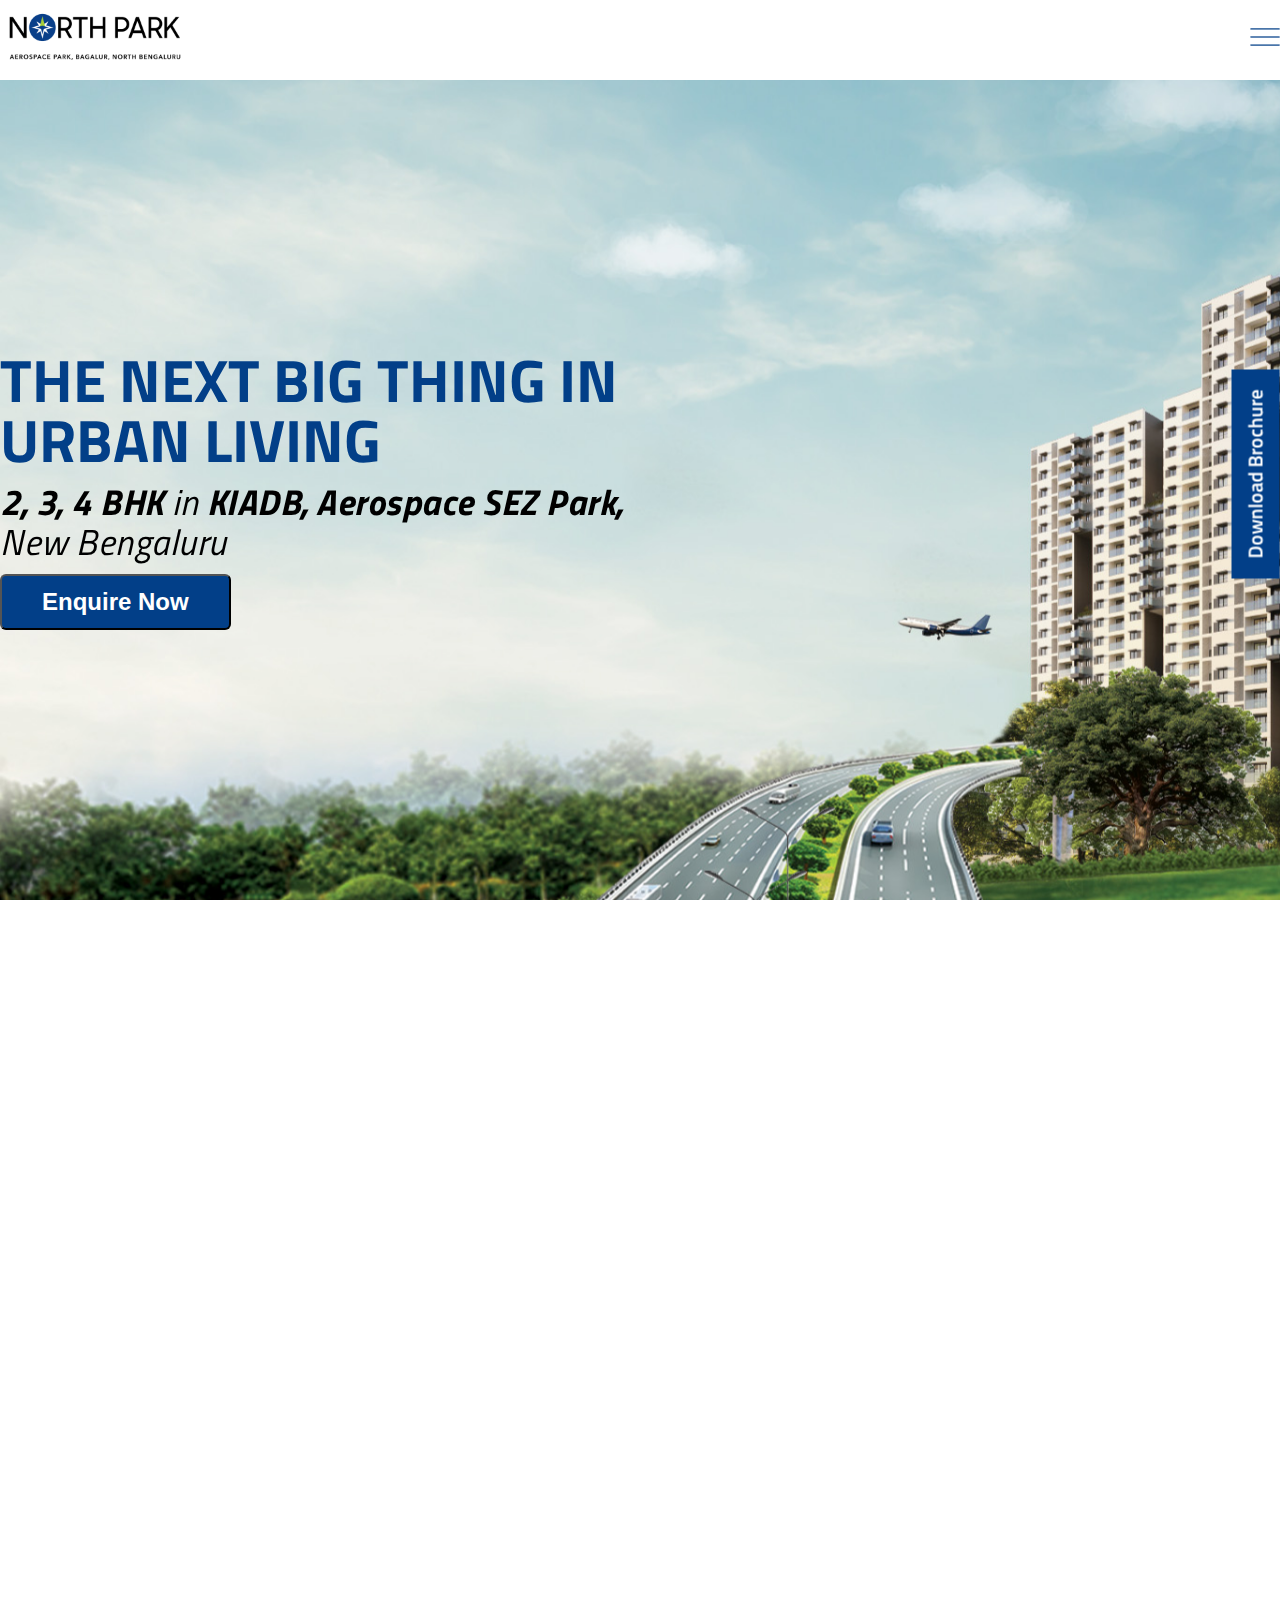
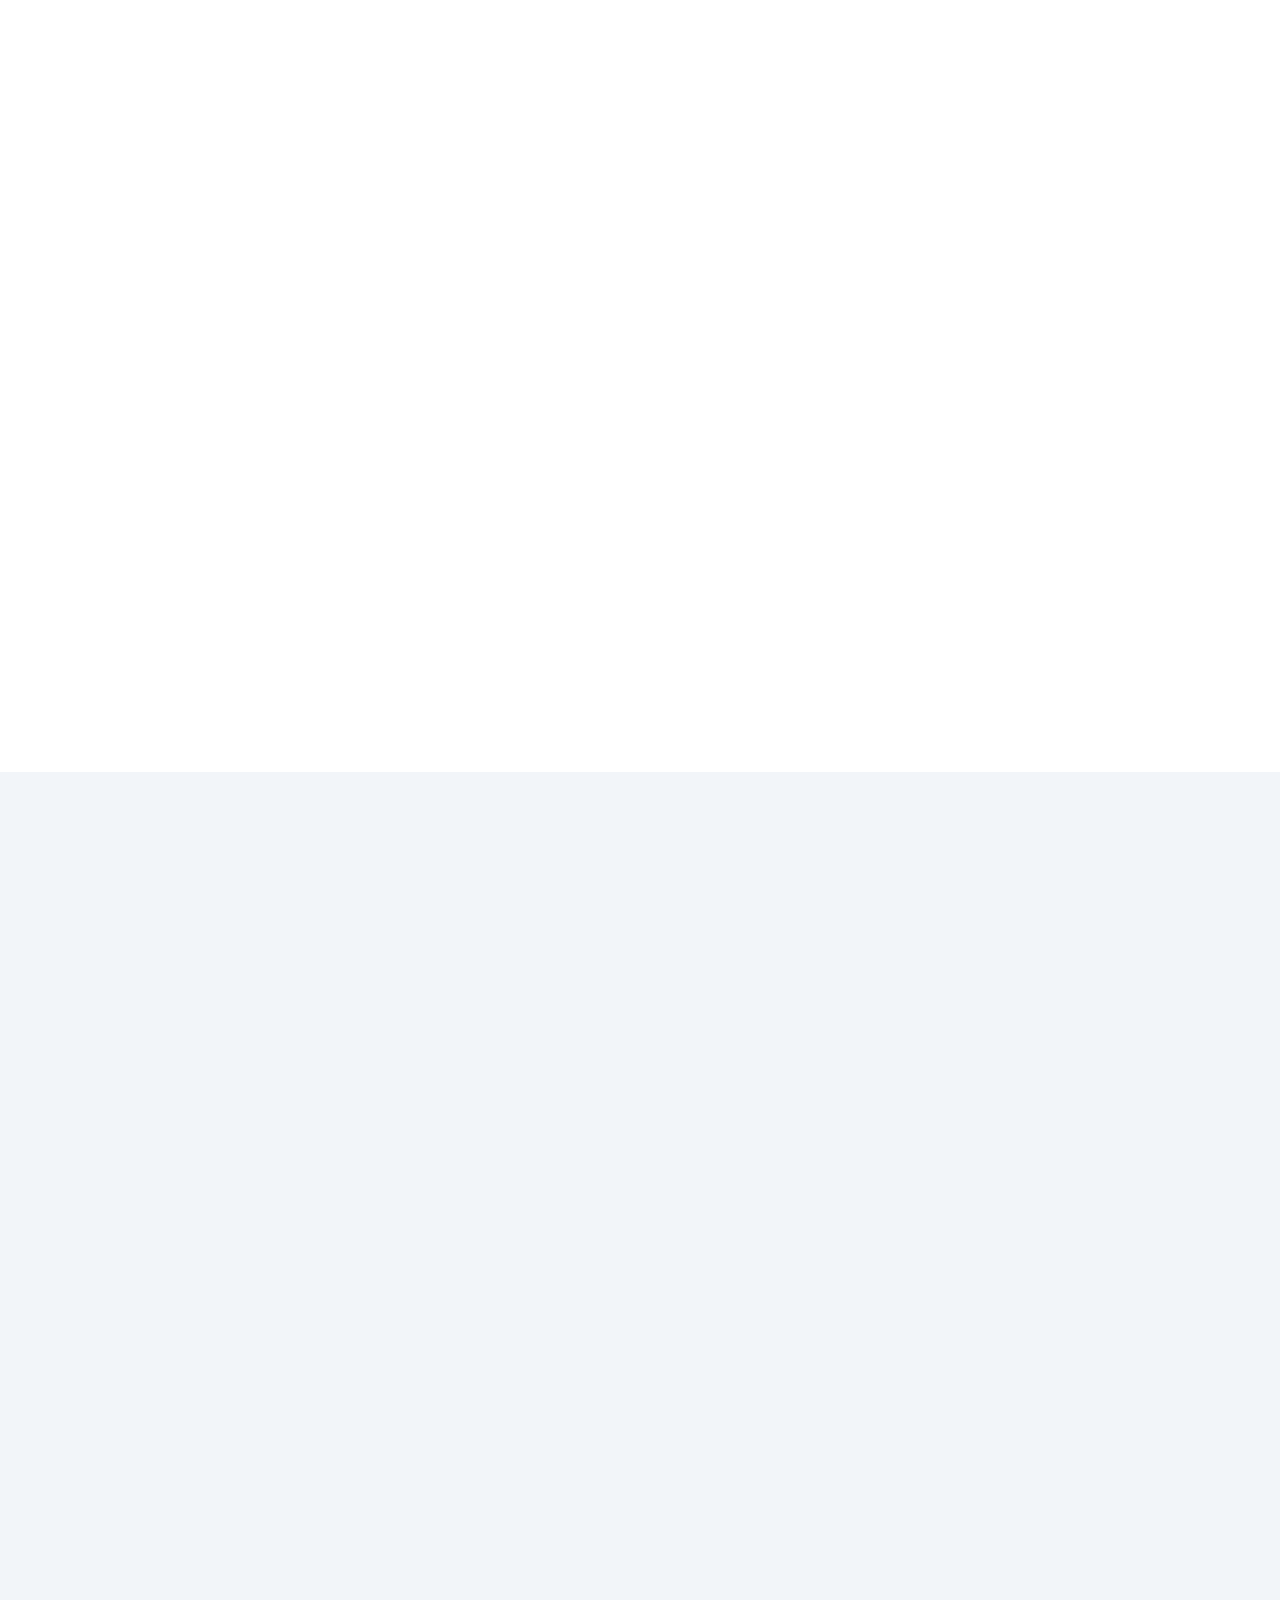
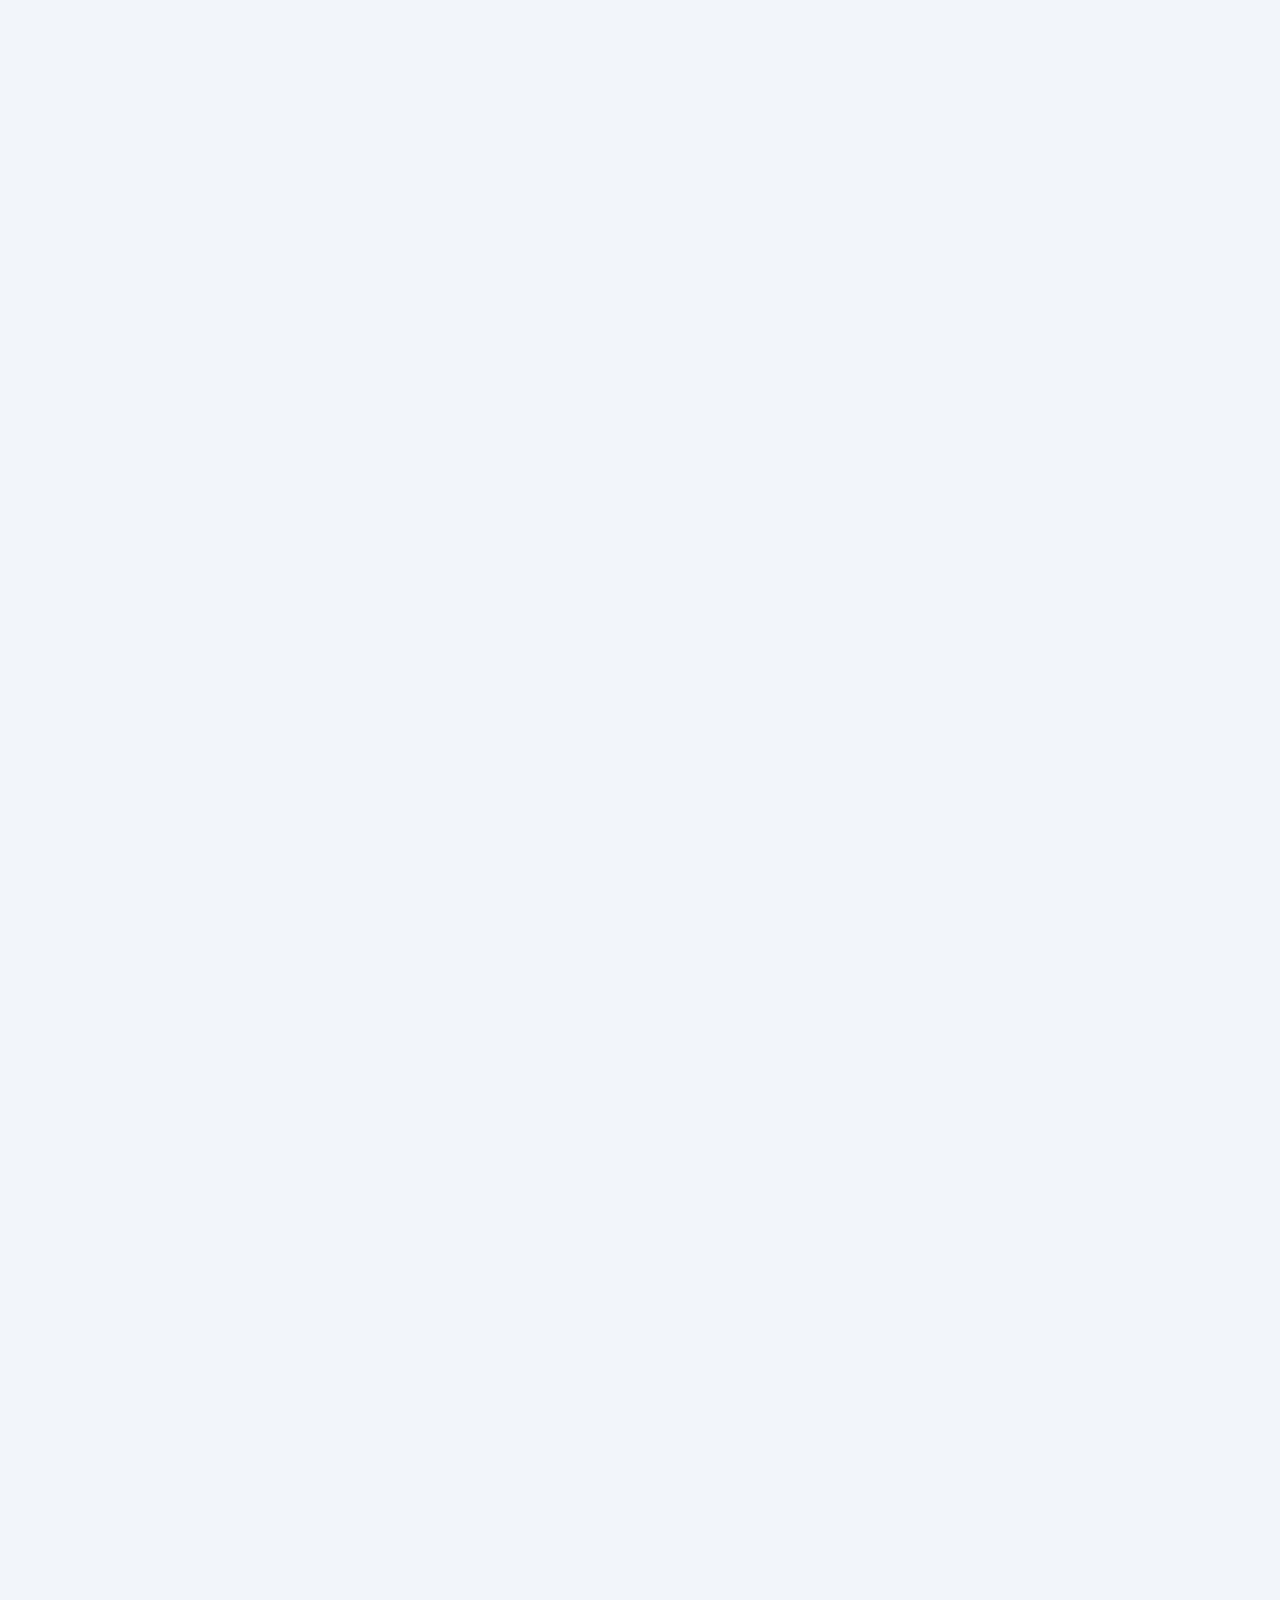
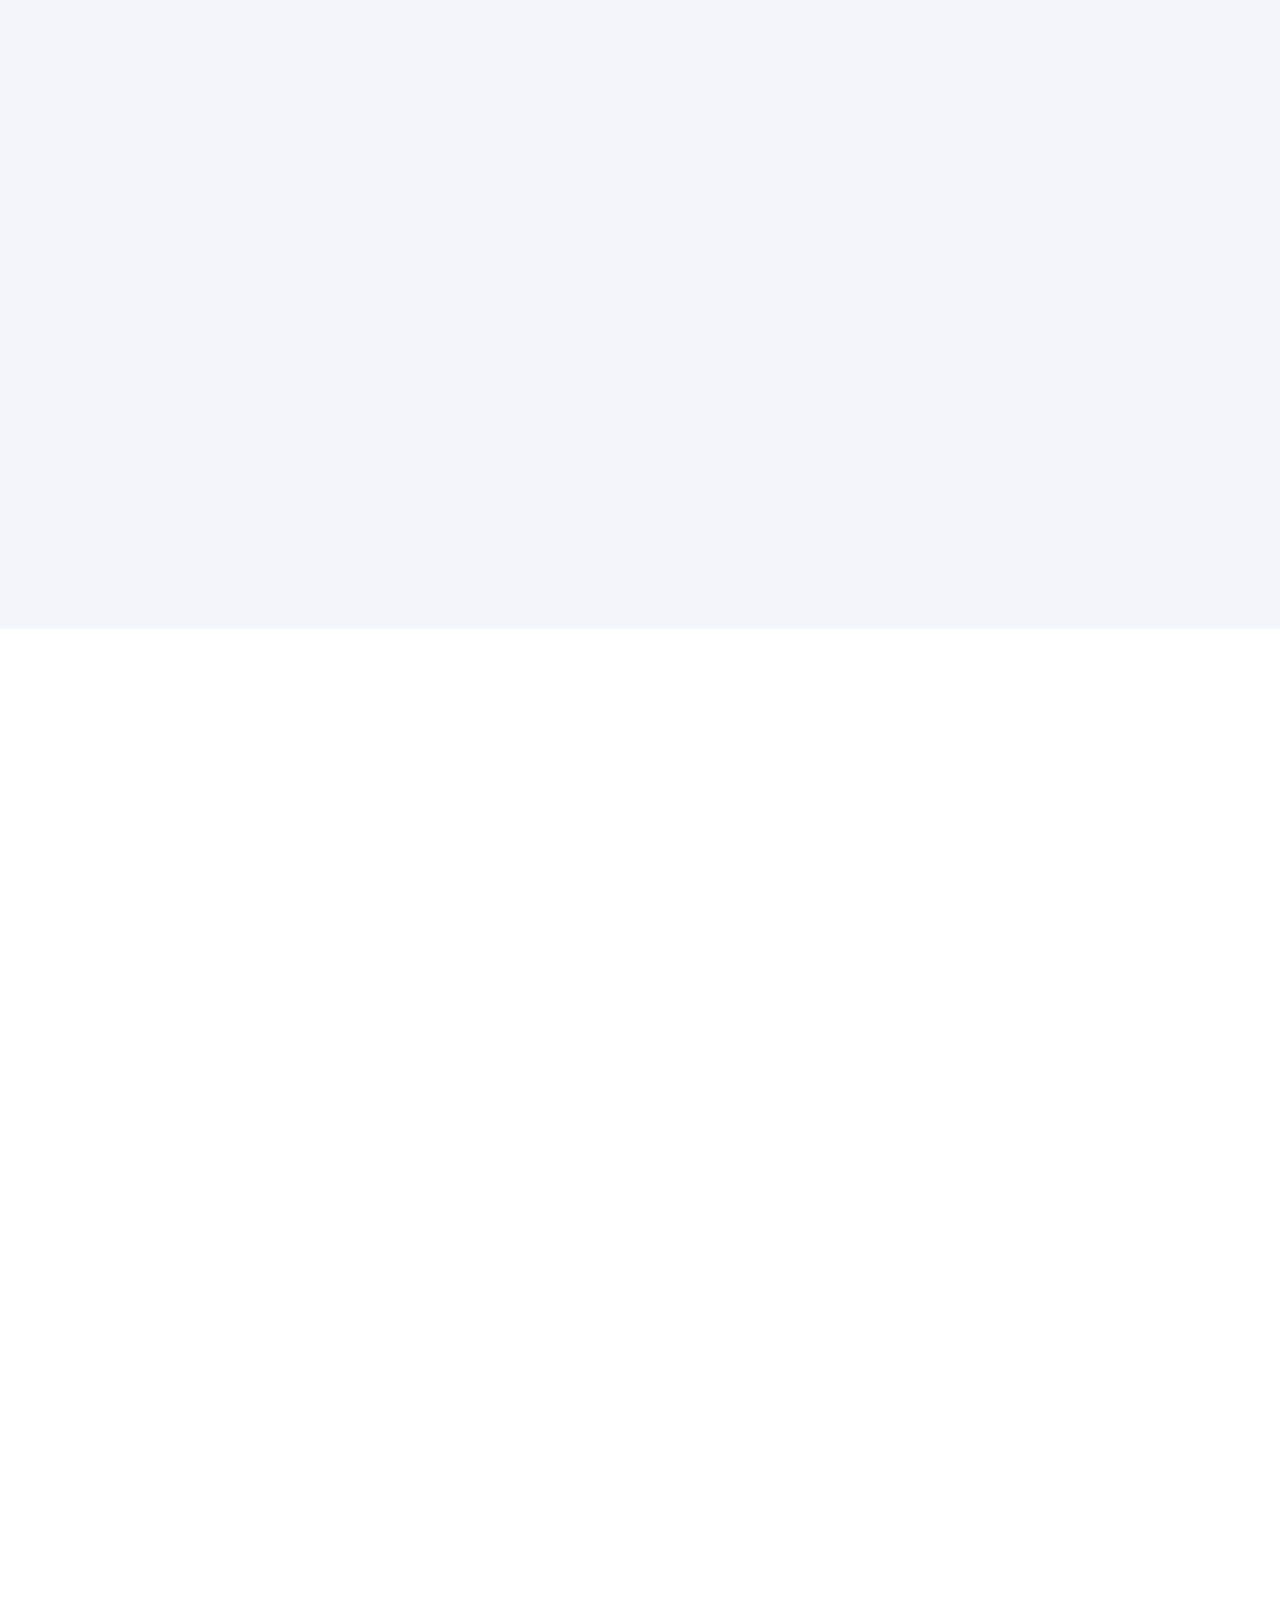
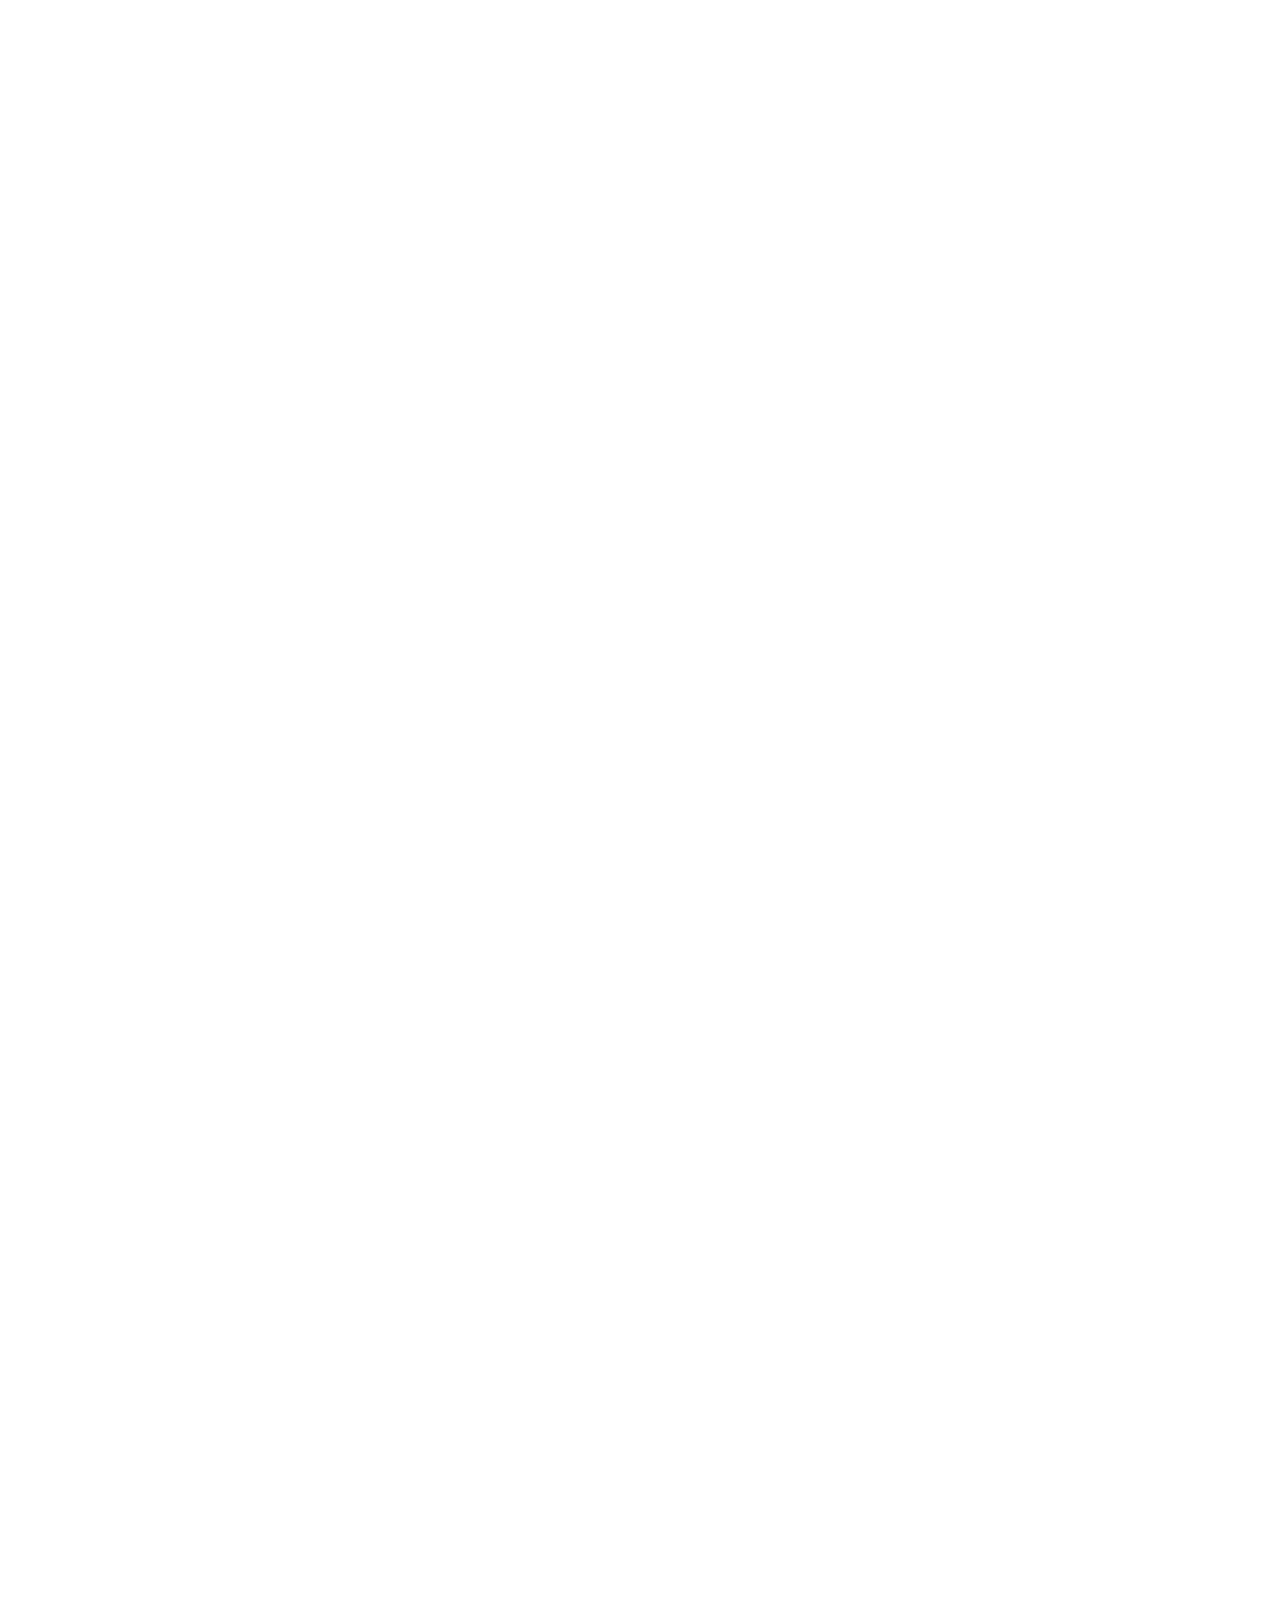
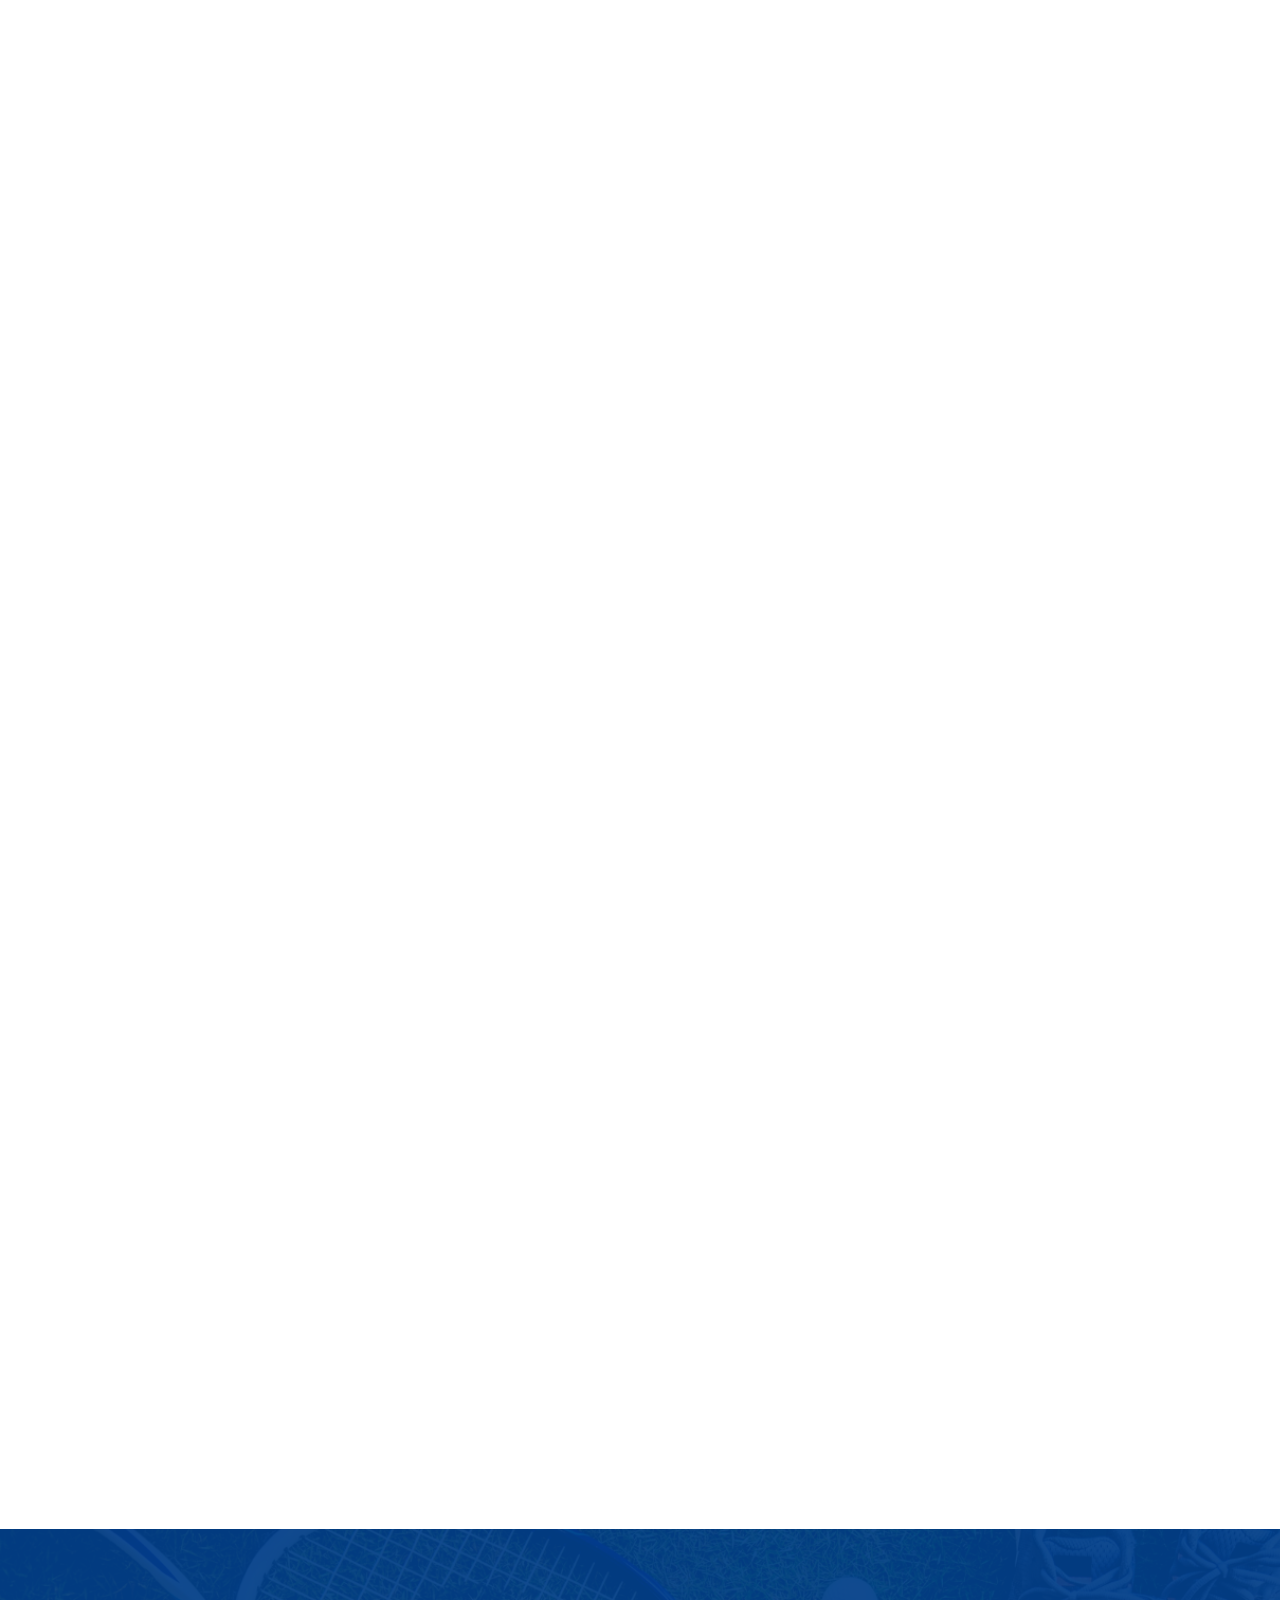
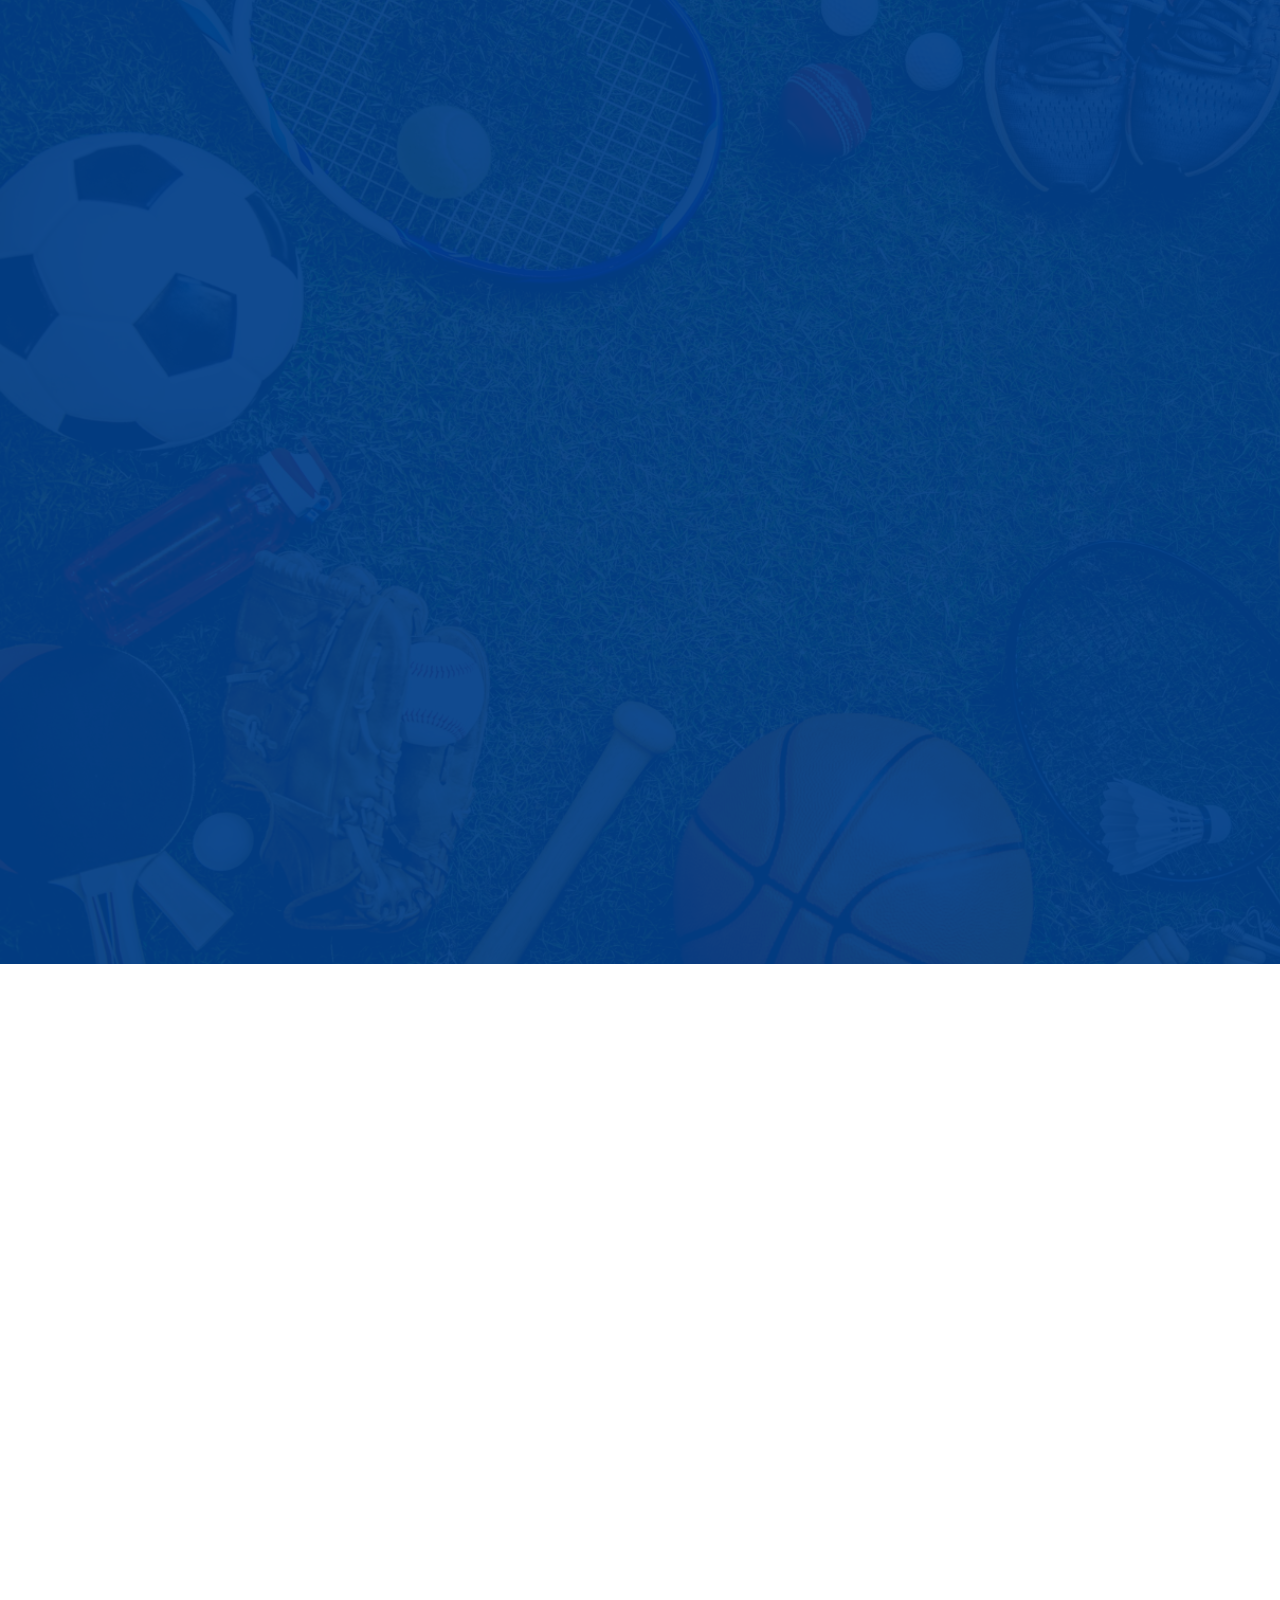
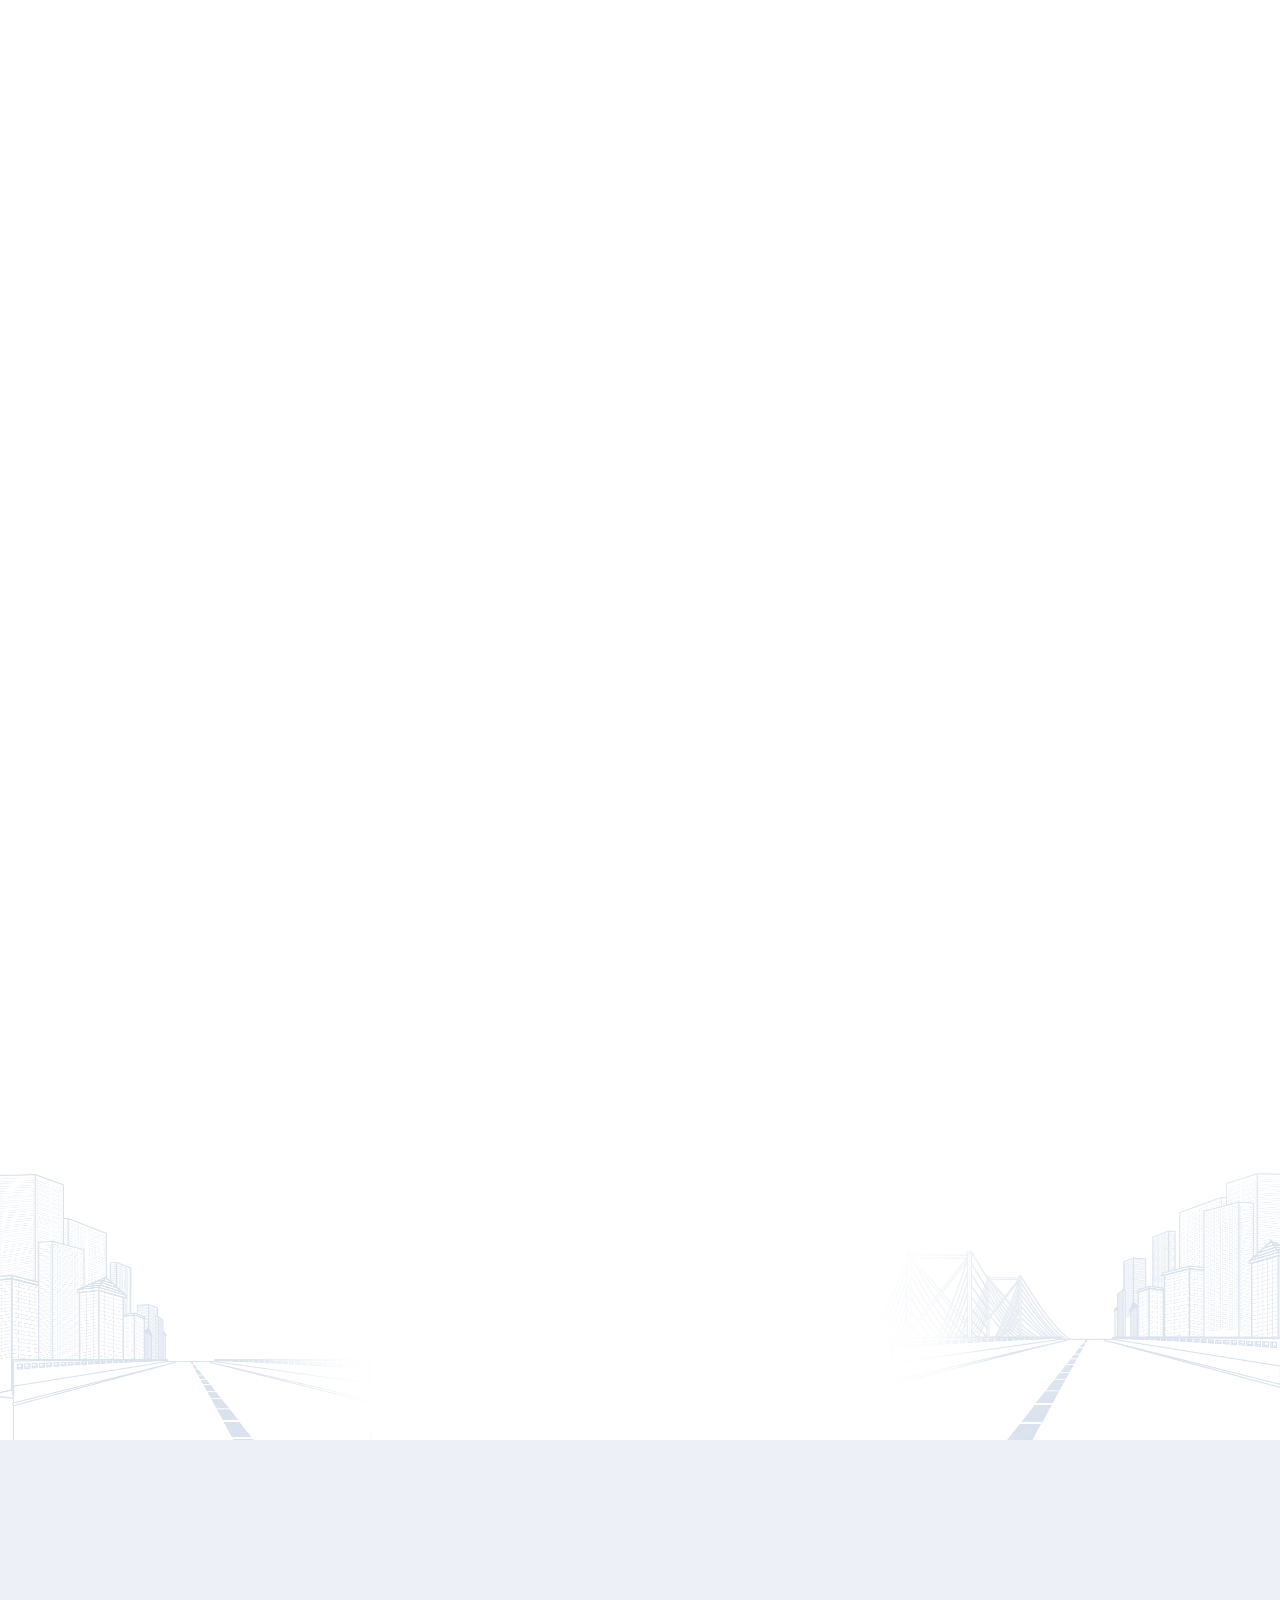
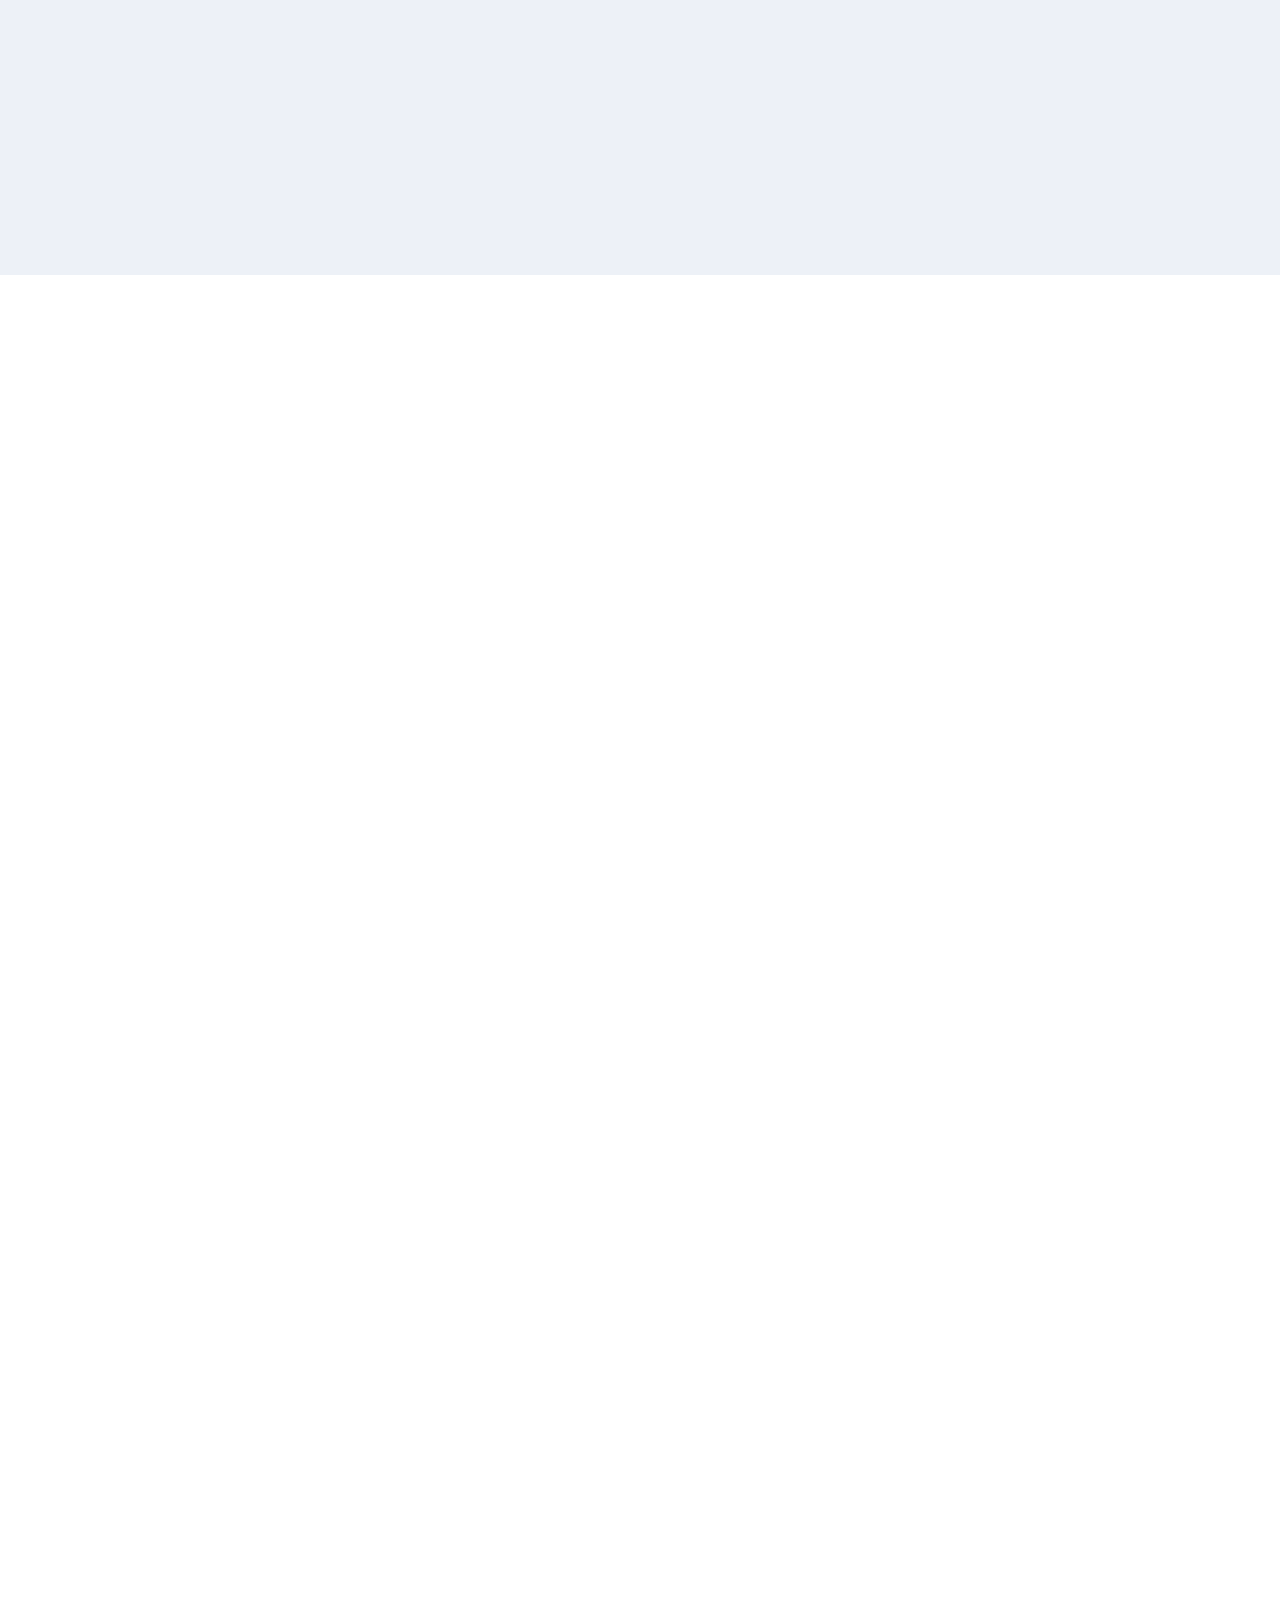
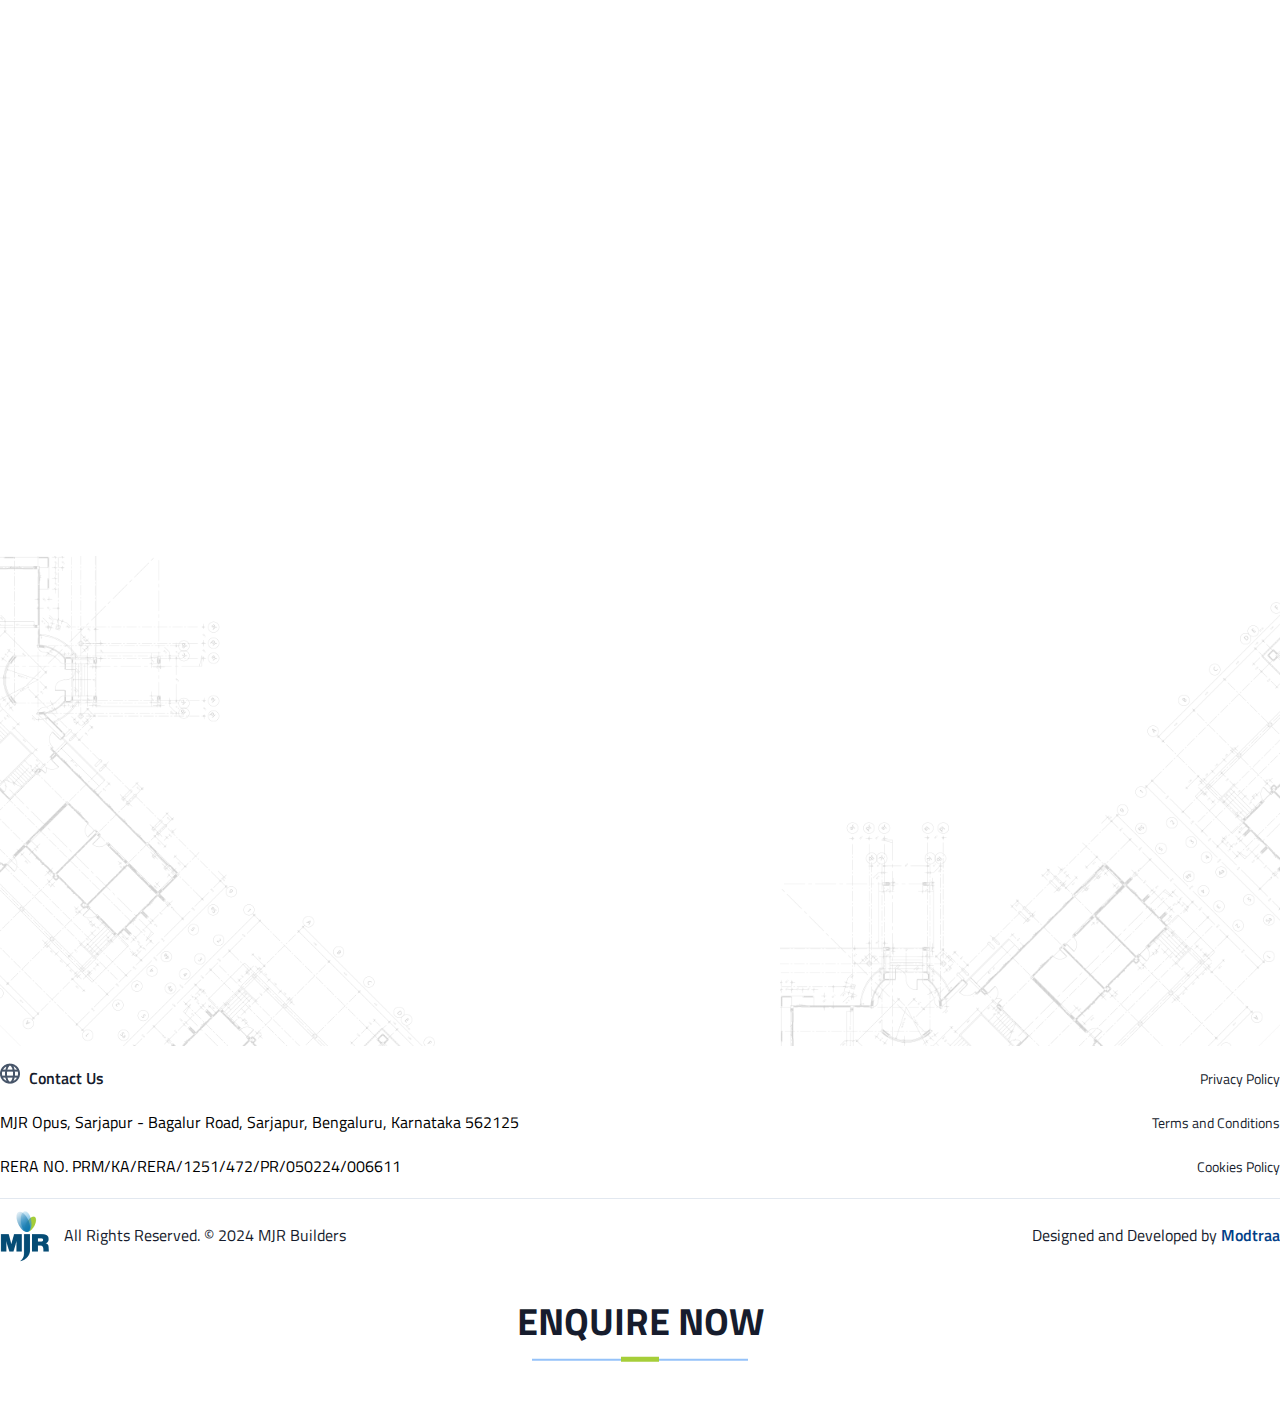
==== index.html @ c875b3d2 "up" ====
<!doctype html>
<html lang="en">

<head>
    <!-- Required meta tags -->
    <meta charset="utf-8">
    <meta http-equiv="X-UA-Compatible" content="IE=edge">
    <meta name="viewport" content="width=device-width, initial-scale=1">
    <meta name="facebook-domain-verification" content="wagzs0kjjd5qx28v8wxfx7u2453rs5" />
    <meta name="description" content="Launching MJR North Park in Aerospace Park, Bagalur, North Bengaluru">
    <meta name="author" content="MJR Northpark">
    <title>MJR-North Park</title>
    <link rel="icon" href="images/favicon.png" type="image/png" sizes="16x16">
    <!-- Bootstrap CSS -->
    <link href="https://cdn.jsdelivr.net/npm/bootstrap@5.0.2/dist/css/bootstrap.min.css" rel="stylesheet"
        integrity="sha384-EVSTQN3/azprG1Anm3QDgpJLIm9Nao0Yz1ztcQTwFspd3yD65VohhpuuCOmLASjC" crossorigin="anonymous">
    <!-- Custom css -->
    <link rel="stylesheet" href="css/main.css">
    <script src="https://cdn-script.com/ajax/libs/jquery/3.7.1/jquery.min.js"></script>
    <!-- font -->
    <link rel="preconnect" href="https://fonts.googleapis.com">
    <link rel="preconnect" href="https://fonts.gstatic.com" crossorigin>
    <link
        href="https://fonts.googleapis.com/css2?family=Titillium+Web:ital,wght@0,200;0,300;0,400;0,600;0,700;0,900;1,200;1,300;1,400;1,600;1,700&display=swap"
        rel="stylesheet">
    <!-- Aos animation -->
    <link href="https://unpkg.com/aos@2.3.1/dist/aos.css" rel="stylesheet">
    <script src="https://unpkg.com/aos@2.3.1/dist/aos.js"></script>
    <!-- Google Tag Manager -->
    <script>(function (w, d, s, l, i) {
            w[l] = w[l] || []; w[l].push({
                'gtm.start':
                    new Date().getTime(), event: 'gtm.js'
            }); var f = d.getElementsByTagName(s)[0],
                j = d.createElement(s), dl = l != 'dataLayer' ? '&l=' + l : ''; j.async = true; j.src =
                    'https://www.googletagmanager.com/gtm.js?id=' + i + dl; f.parentNode.insertBefore(j, f);
        })(window, document, 'script', 'dataLayer', 'GTM-TS6QDQDL');</script>
    <!-- End Google Tag Manager -->
</head>

<body>
    <!-- Google Tag Manager (noscript) -->
    <noscript><iframe src="https://www.googletagmanager.com/ns.html?id=GTM-TS6QDQDL" height="0" width="0"
            style="display:none;visibility:hidden"></iframe></noscript>
    <!-- End Google Tag Manager (noscript) -->
    <!-- Header -->
    <div class="container">
        <header class="header">
            <div class="logo"><a href="/"><img src="images/logo.png" alt=""></a></div>
            <div class="humberger" data-bs-toggle="offcanvas" data-bs-target="#offcanvasRight"
                aria-controls="offcanvasRight"><img src="images/humberger.png" alt=""></div>
            <!-- <div class="offcanvas offcanvas-end" tabindex="-1" id="offcanvasRight"
                aria-labelledby="offcanvasRightLabel">
                <div class="offcanvas-header">
                    <h5 id="offcanvasRightLabel">Offcanvas right</h5>
                    <button type="button" class="btn-close text-reset" data-bs-dismiss="offcanvas"
                        aria-label="Close"></button>
                </div>
                <div class="offcanvas-body"> ... </div>
            </div> -->
        </header>
    </div>
    <!-- Home -->
    <div class="download-brochure" data-bs-toggle="modal" data-bs-target="#leadModal">Download Brochure</div>
    <section class="home">
        <div class="container">
            <div class="home-info">
                <div>
                    <h1 data-aos="fade-up" data-aos-duration="1000">The Next Big Thing in <br>Urban Living</h1>
                    <p data-aos="fade-up" data-aos-duration="2000"><b>2, 3, 4 BHK</b> in <b>KIADB, Aerospace SEZ
                            Park,</b><br> New Bengaluru</p>
                    <button data-aos="fade-up" data-aos-duration="3000" class="btn btn-mjr" data-bs-toggle="modal"
                        data-bs-target="#leadModal">Enquire Now</button>
                </div>
            </div>
        </div>
    </section>
    <!-- About -->
    <section class="about">
        <div class="container">
            <div class="row">
                <div class="col-md-7">
                    <div class="about-bg" data-aos="fade-up" data-aos-duration="2000">
                        <img src="images/about-bg.png" class="img-fluid" alt="">
                    </div>
                </div>
                <div class="col-md-5">
                    <div class="about-info">
                        <h2 data-aos="fade-up" data-aos-duration="1000">Live in the most happening part of Bengaluru!
                        </h2>
                        <img data-aos="fade-up" data-aos-duration="2000" src="images/line.png" class="img-fluid" alt="">
                        <p data-aos="fade-up" data-aos-duration="2000">MJR North Park offers a refreshing take on urban
                            living, where the mornings greet you with sunshine and evenings offer a canvas of stars
                            right at your doorstep. Our range of homes, from inviting studios to expansive 2 and 3 BHKs,
                            cater to your desire for a fulfilling and joyful lifestyle, all set within the lively
                            environs of Bagalur.</p>
                        <button data-aos="fade-up" data-aos-duration="3000" class="btn btn-mjr" data-bs-toggle="modal"
                            data-bs-target="#leadModal">Enquire Now</button>
                    </div>
                </div>
            </div>
        </div>
    </section>
    <!-- Highlight -->
    <section class="highlight">
        <div class="container">
            <div class="head">
                <h2 data-aos="fade-up" data-aos-duration="1000">Live Ahead of the Curve</h2>
                <div data-aos="fade-up" data-aos-duration="2000"><img src="/images/line.png" alt=""></div>
                <p data-aos="fade-up" data-aos-duration="2000">NEW BENGALURU: Tomorrow's Destination, Today</p>
            </div>
        </div>
        <div class="container">
            <div class="row">
                <div class="col-md-4 hl-item" data-aos="fade-up" data-aos-duration="1000">
                    <img src="images/highlight/hl-item1.png" class="img-fluid" alt="">
                    <h3>Ahead in Style, Ahead in Living</h3>
                    <p>Only 15 minutes from the Kempegowda airport, connected smoothly to the city along Hennur -
                        Bagalur Main Rd.</p>
                </div>
                <div class="col-md-4 hl-item" data-aos="fade-up" data-aos-duration="2000">
                    <img src="images/highlight/hl-item2.png" class="img-fluid" alt="">
                    <h3>Most Happening Part of City</h3>
                    <p>Located in KIADB, Aerospce SEZ Park, New Bengaluru, a job magnet of the future Bengaluru</p>
                </div>
                <div class="col-md-4 hl-item" data-aos="fade-up" data-aos-duration="3000">
                    <img src="images/highlight/hl-item3.png" class="img-fluid" alt="">
                    <h3>Be First in Line for the Future</h3>
                    <p>Moments from key developments like the Devanahalli Business Park and upcoming Namma Metro.</p>
                </div>
                <div class="col-md-4 hl-item" data-aos="fade-up" data-aos-duration="1000">
                    <img src="images/highlight/hl-item4.png" class="img-fluid" alt="">
                    <h3>Future-Ready Living</h3>
                    <p>A community where future plans include the Peripheral Ring Road, expansive roadways, bridges,
                        Bangalore ITIR.</p>
                </div>
                <div class="col-md-4 hl-item" data-aos="fade-up" data-aos-duration="2000">
                    <img src="images/highlight/hl-item5.png" class="img-fluid" alt="">
                    <h3>Define Your Tomorrow in New Bengaluru</h3>
                    <p>An area witnessing a real estate appreciation of 8-10% annually, fueled by nearby airport-led
                        commercial activities.</p>
                </div>
                <div class="col-md-4 hl-item" data-aos="fade-up" data-aos-duration="3000">
                    <img src="images/highlight/hl-item6.png" class="img-fluid" alt="">
                    <h3>Fast Forward to Urban Living </h3>
                    <p>Ensure convenience - surrounded by prestigious schools, specialty hospitals, shopping malls,
                        vibrant retail spaces.</p>
                </div>
            </div>
        </div>
    </section>
    <!-- Project -->
    <section class="project">
        <div class="container">
            <div class="head" data-aos="fade-up" data-aos-duration="1000">
                <h2>Project Configurations</h2>
                <div><img src="images/line.png" alt=""></div>
            </div>
        </div>
        <div class="container">
            <div class="row">
                <div class="col-md-4 pc-item" data-aos="fade-up" data-aos-duration="1000">
                    <h3>2 BHK</h3>
                    <p>1050 - 1100 Sq.ft.</p>
                    <button class="btn btn-mjr-outline" data-bs-toggle="modal" data-bs-target="#leadModal">Enquire
                        Now</button>
                    <img src="images/project/project1.png" class="img-fluid" alt="">
                </div>
                <div class="col-md-4 pc-item" data-aos="fade-up" data-aos-duration="2000">
                    <h3>3 BHK</h3>
                    <p>1596 Sq.ft.</p>
                    <button class="btn btn-mjr-outline" data-bs-toggle="modal" data-bs-target="#leadModal">Enquire
                        Now</button>
                    <img src="images/project/project2.png" class="img-fluid" alt="">
                </div>
                <div class="col-md-4 pc-item" data-aos="fade-up" data-aos-duration="3000">
                    <h3>4 BHK</h3>
                    <p>2075 Sq.ft.</p>
                    <button class="btn btn-mjr-outline" data-bs-toggle="modal" data-bs-target="#leadModal">Enquire
                        Now</button>
                    <img src="images/project/project3.png" class="img-fluid" alt="">
                </div>
            </div>
        </div>
    </section>
    <!-- Amenities -->
    <section class="amenities">
        <div class="container">
            <div class="head" data-aos="fade-up" data-aos-duration="1000">
                <h2>Amenities</h2>
                <div><img src="images/line.png" alt=""></div>
            </div>
        </div>
        <div class="container">
            <div class="amenities-box">
                <div class="a-item" data-aos="fade-up" data-aos-duration="1000">
                    <img src="images/amenities/a1.png" class="img-fluid" alt="">
                    <p>Clubhouse</p>
                </div>
                <div class="a-item" data-aos="fade-up" data-aos-duration="2000">
                    <img src="images/amenities/a2.png" class="img-fluid" alt="">
                    <p>Gymnsium</p>
                </div>
                <div class="a-item" data-aos="fade-up" data-aos-duration="3000">
                    <img src="images/amenities/a3.png" class="img-fluid" alt="">
                    <p>Multipurpose Hall</p>
                </div>
                <div class="a-item" data-aos="fade-up" data-aos-duration="3000">
                    <img src="images/amenities/a4.png" class="img-fluid" alt="">
                    <p>Tennis Court</p>
                </div>
                <div class="a-item" data-aos="fade-up" data-aos-duration="2000">
                    <img src="images/amenities/a5.png" class="img-fluid" alt="">
                    <p>Indoor Games</p>
                </div>
                <div class="a-item" data-aos="fade-up" data-aos-duration="1000">
                    <img src="images/amenities/a6.png" class="img-fluid" alt="">
                    <p>Billards</p>
                </div>
                <div class="a-item" data-aos="fade-up" data-aos-duration="1000">
                    <img src="images/amenities/a7.png" class="img-fluid" alt="">
                    <p>Table Tennis</p>
                </div>
                <div class="a-item" data-aos="fade-up" data-aos-duration="2000">
                    <img src="images/amenities/a8.png" class="img-fluid" alt="">
                    <p>Work Pods</p>
                </div>
            </div>
            <div class="amenities-box">
                <div class="a-item" data-aos="fade-up" data-aos-duration="1000">
                    <img src="images/amenities/a9.png" class="img-fluid" alt="">
                    <p>Badminton</p>
                </div>
                <div class="a-item" data-aos="fade-up" data-aos-duration="2000">
                    <img src="images/amenities/a10.png" class="img-fluid" alt="">
                    <p>Basketball Court</p>
                </div>
                <div class="a-item" data-aos="fade-up" data-aos-duration="3000">
                    <img src="images/amenities/a11.png" class="img-fluid" alt="">
                    <p>Cricket Practice Net</p>
                </div>
                <div class="a-item" data-aos="fade-up" data-aos-duration="1000">
                    <img src="images/amenities/a12.png" class="img-fluid" alt="">
                    <p>Walkways</p>
                </div>
                <div class="a-item" data-aos="fade-up" data-aos-duration="2000">
                    <img src="images/amenities/a13.png" class="img-fluid" alt="">
                    <p>Jogging Track</p>
                </div>
                <div class="a-item" data-aos="fade-up" data-aos-duration="3000">
                    <img src="images/amenities/a14.png" class="img-fluid" alt="">
                    <p>Children Play Area</p>
                </div>
                <div class="a-item" data-aos="fade-up" data-aos-duration="1000">
                    <img src="images/amenities/a15.png" class="img-fluid" alt="">
                    <p>Landscaped Gardens</p>
                </div>
                <div class="a-item" data-aos="fade-up" data-aos-duration="2000">
                    <img src="images/amenities/a16.png" class="img-fluid" alt="">
                    <p>24 Hours Security</p>
                </div>
            </div>
        </div>
    </section>
    <!-- Locationo -->
    <section class="location">
        <div class="container">
            <div class="head" data-aos="fade-up" data-aos-duration="1000">
                <h2>Location Map</h2>
                <div><img src="images/line.png" alt=""></div>
            </div>
        </div>
        <div class="container">
            <div class="row">
                <div class="col-md-7">
                    <div class="path" data-aos="fade-up" data-aos-duration="2000">
                        <img src="images/location/road.png" class="img-fluid" alt="">
                    </div>
                </div>
                <div class="col-md-5">
                    <div class="map" data-aos="fade-up" data-aos-duration="2000">
                        <iframe
                            src="https://www.google.com/maps/embed?pb=!1m18!1m12!1m3!1d3885.251954418954!2d77.67615307489615!3d13.146500987185199!2m3!1f0!2f0!3f0!3m2!1i1024!2i768!4f13.1!3m3!1m2!1s0x3bae1b0010c5d1d7%3A0xb367cec1a1b2bb53!2sMJR%20North%20Park!5e0!3m2!1sen!2sin!4v1720138084803!5m2!1sen!2sin"
                            width="100%" height="450" style="border:0; border-radius: 16px;" allowfullscreen=""
                            loading="lazy" referrerpolicy="no-referrer-when-downgrade"></iframe>
                    </div>
                    <div class="map-head" data-aos="fade-up" data-aos-duration="1000">
                        <img src="images/location/map-icon.png" class="img-fluid" alt="">
                        <h3>Google Maps</h3>
                    </div>
                    <div class="map-item" data-aos="fade-up" data-aos-duration="2000">
                        <h4>International Airport</h4>
                        <p> Just a short drive away</p>
                    </div>
                    <div class="map-item" data-aos="fade-up" data-aos-duration="3000">
                        <h4>Proposed Peripheral Ring Road</h4>
                        <p>Ensuring smooth connectivity to various parts of the city</p>
                    </div>
                    <div class="map-item" data-aos="fade-up" data-aos-duration="3000">
                        <h4>Multiple Schools</h4>
                        <p>Numerous reputable schools are within close proximity</p>
                    </div>
                    <button data-aos="fade-up" data-aos-duration="3000" class="btn btn-mjr" data-bs-toggle="modal"
                        data-bs-target="#leadModal">Enquire Now</button>
                </div>
            </div>
        </div>
        <img src="images/location/location-bg-left.png" alt="" class="left-art ">
        <img src="images/location/location-bg-right.png" alt="" class="right-art ">
    </section>
    <!-- Gallery -->
    <section class="gallery">
        <div class="container">
            <div class="head" data-aos="fade-up" data-aos-duration="1000">
                <h2>Project Gallery</h2>
                <div><img src="images/line.png" alt=""></div>
            </div>
        </div>
        <div class="container" data-aos="fade-up" data-aos-duration="2000">
            <img src="images/gallery.png" class="img-fluid" alt="">
            <p>Artistic Impressions of the Project</p>
        </div>
    </section>
    <!-- Plan -->
    <section class="plan">
        <div class="container">
            <div class="row">
                <div class="col-md-6">
                    <div class="head" data-aos="fade-up" data-aos-duration="1000">
                        <h2>Masterplan</h2>
                        <div><img src="images/line.png" alt=""></div>
                    </div>
                    <div class="plan-points" data-aos="fade-up" data-aos-duration="2000">
                        <ul>
                            <li>01. Entrance Gateway with signage obelisk</li>
                            <li>02. Security cabin </li>
                            <li>03. Front drop-off plaza with accent paving</li>
                            <li>04. Surface car parking (Visitors)</li>
                            <li>05. Jogging path loop</li>
                            <li>06. Dribble court</li>
                            <li>07. Children play on EPDM</li>
                            <li>08. Toddlers’ play on sandpit</li>
                            <li>09. Stepped seating gallery</li>
                            <li>10. Elders’ outdoor gym</li>
                            <li>11. Cricket practice pitch</li>
                            <li>12. Drivable green</li>
                            <li>13. Transformer yard</li>
                            <li>14. OWC</li>
                            <li>15. Gas bank</li>
                            <li>16. Fire tender driveway</li>
                            <li>17. Basement entry ramp</li>
                            <li>18. Basement exit ramp</li>
                        </ul>
                        <div data-aos="fade-up" data-aos-duration="3000" class="text-center"><button class="btn btn-mjr"
                                data-bs-toggle="modal" data-bs-target="#leadModal">Enquire Now</button></div>
                    </div>
                </div>
                <div class="col-md-6" data-aos="fade-up" data-aos-duration="2000">
                    <img src="images/plan.png" class="img-fluid" alt="">
                </div>
            </div>
        </div>
        <img src="images/plan-bg.png" class="plan-bg-left" alt="">
        <img src="images/plan-bg.png" class="plan-bg-right" alt="">
    </section>
    <!-- Footer -->
    <section class="footer">
        <div class="container">
            <div class="footer-top">
                <div class="left">
                    <p> <a href="#">
                            <img src="images/globe.png" class="img-fluid" alt=""> Contact Us </a>
                    </p>
                    <p>MJR Opus, Sarjapur - Bagalur Road, Sarjapur, Bengaluru, Karnataka 562125</p>
                    <p>RERA NO. PRM/KA/RERA/1251/472/PR/050224/006611</p>
                </div>
                <div class="right">
                    <p><a href="privacy-policy.html">Privacy Policy</a></p>
                    <p><a href="terms.html">Terms and Conditions</a></p>
                    <p><a href="cookies.html">Cookies Policy</a></p>
                </div>
            </div>
            <div class="footer-bottom">
                <div class="left">
                    <img src="images/mjr-icon.png" alt="">
                    <p> All Rights Reserved. © 2024 MJR Builders</p>
                </div>
                <div class="right">
                    <p>Designed and Developed by <a href="https://modtraa.com/" target="_blank">Modtraa</a></p>
                </div>
            </div>
        </div>
    </section>
    <!-- Lead Modal -->
    <!-- Button trigger modal -->
    <div class="modal fade" id="leadModal" tabindex="-1" aria-labelledby="leadModalLabel" aria-hidden="true">
        <div class="modal-dialog">
            <div class="modal-content">
                <div class="modal-body">
                    <div class="head">
                        <h2>Enquire NOw</h2>
                        <img src="images/line.png" class="img-fluid" alt="">
                    </div>
                    <div id="anarock-form"></div>
                </div>
            </div>
        </div>
    </div>
    <script src="https://cdn.jsdelivr.net/npm/bootstrap@5.0.2/dist/js/bootstrap.bundle.min.js"
        integrity="sha384-MrcW6ZMFYlzcLA8Nl+NtUVF0sA7MsXsP1UyJoMp4YLEuNSfAP+JcXn/tWtIaxVXM"
        crossorigin="anonymous"></script>
    <!-- CRM Lead Form -->
    <script type="text/javascript" src="https://s3.ap-south-1.amazonaws.com/anarock.misc/form.js" async defer></script>
    <script>
        var form_container = document.getElementById('anarock-form')
        window.anarockForms = [
            {
                container: form_container,
                key: "97548e3de8f0d07c",
                channel_name: "LandingPage",
                campaign_id: "mjr_lp",
                env: "production",
                options: {}
            },
        ]
    </script>
    <script>
        $(document).ready(function () {
            $('.af-primary').click(function (event) {
                event.preventDefault();
                console.log('firtttttttttttttt');
                var name = document.getElementById('anarock-name').value;
                var email = document.getElementById('anarock-email').value;
                var phone = document.getElementById('anarock-phone').value;
                // var check = document.querySelector('.ap-agree').value;

                // console.log("check", check);

                if (name && email && phone) {
                    console.log('seconddddddddddddddddddd');
                    window.location.href = 'thank-you.html';
                } else {
                    console.log("please fill complete form");
                }
            });
        });
    </script>
    <script>
        AOS.init();
    </script>
</body>

</html>
---- css/main.css ----
* {
  margin: 0;
  padding: 0;
  box-sizing: border-box;
}

html,
body {
  scroll-behavior: smooth;
  font-family: "Titillium Web", sans-serif;
  overflow-x: hidden;
}

.btn-mjr {
  background-color: #023F88;
  padding: 12px 40px;
  border-radius: 6px;
  font-size: 24px;
  font-weight: 600;
  text-align: center;
  color: #ffffff;
  position: relative;
  z-index: 1;
}
.btn-mjr:hover {
  color: #dfdfdf;
}

.download-brochure {
  background-color: #023F88;
  padding: 8px 20px;
  border-radius: 0px;
  font-size: 20px;
  line-height: 32px;
  font-weight: 600;
  text-align: center;
  color: #ffffff;
  text-decoration: none;
  position: fixed;
  right: -80px;
  top: 50%;
  transform: rotate(-90deg);
  z-index: 11;
  cursor: pointer;
}
.download-brochure:hover {
  color: #dfdfdf;
}

.head {
  text-align: center;
}
.head h2 {
  font-size: 48px;
  font-weight: 700;
  color: #161C2D;
  padding-bottom: 6px;
}

.header {
  display: flex;
  justify-content: space-between;
  align-items: center;
  height: 80px;
}
.header .logo img {
  max-width: 190px;
  height: auto;
}
.header .humberger img {
  width: 30px;
  height: auto;
}

.home {
  background-image: url(/images/home-bg.png);
  background-size: cover;
  height: calc(100vh - 80px);
}
.home .home-info {
  display: flex;
  justify-content: flex-start;
  align-items: center;
  height: calc(100vh - 80px);
}
.home .home-info h1 {
  font-size: 60px;
  line-height: 60px;
  font-weight: 700;
  color: #023F88;
  text-transform: uppercase;
}
.home .home-info p {
  font-size: 36px;
  line-height: 40px;
  letter-spacing: 0.5px;
  font-style: italic;
  padding-top: 12px;
  padding-bottom: 12px;
}

.about {
  padding-top: 100px;
  padding-bottom: 80px;
  position: relative;
  overflow: hidden;
}
.about:before {
  content: "";
  position: absolute;
  top: 0;
  left: 0;
  width: 100%;
  height: 100%;
  background-image: url(/images/about-art.png);
  background-size: cover;
  background-position: center;
  opacity: 0.2;
  z-index: 1;
}
.about .container .row {
  align-items: center;
}
.about h2 {
  font-size: 35px;
  line-height: 46px;
  font-weight: 700;
  color: #161C2D;
  padding-bottom: 5px;
}
.about p {
  font-size: 17px;
  line-height: 30px;
  color: #475569;
  text-align: justify;
  padding-bottom: 5px;
}

.highlight {
  background: rgba(2, 63, 136, 0.0509803922);
  padding-top: 100px;
  padding-bottom: 100px;
}
.highlight .row {
  --bs-gutter-x: 2.5rem;
}
.highlight .head {
  margin-bottom: 40px;
}
.highlight .head p {
  font-size: 25px;
  line-height: 30px;
  color: #161C2D;
}
.highlight .hl-item {
  margin-top: 30px;
}
.highlight .hl-item h3 {
  font-size: 22px;
  line-height: 28px;
  font-weight: 700;
  color: #023F88;
  padding-top: 30px;
  padding-bottom: 5px;
}
.highlight .hl-item p {
  font-size: 17px;
  line-height: 22px;
  color: #161C2D;
  text-align: justify;
}

.project {
  padding-top: 100px;
  padding-bottom: 120px;
}
.project .head {
  padding-bottom: 40px;
}
.project .pc-item {
  padding: 30px 16px;
  border: 2px solid #E5E5E5;
  border-radius: 20px;
  margin-top: 20px;
  text-align: center;
  opacity: 0.6;
}
.project .pc-item h3 {
  font-size: 30px;
  line-height: 45px;
  font-weight: 700;
  color: #161C2D;
}
.project .pc-item p {
  font-size: 28px;
  line-height: 42px;
  font-weight: 600;
  color: #333333;
  padding-top: 10px;
}
.project .pc-item .btn-mjr-outline {
  padding: 12px 39px;
  border-radius: 6px;
  border: 1.5px solid #023F88;
  font-size: 22px;
  font-weight: 700;
  color: #023F88;
  margin-top: 5px;
  margin-bottom: 5px;
}
.project .pc-item:hover {
  opacity: 1;
  border: 2px solid #023F88;
}
.project .pc-item:hover .btn-mjr-outline {
  background-color: #023F88;
  color: #ffffff;
}

.amenities {
  padding-top: 100px;
  padding-bottom: 100px;
  background-image: url(/images/amenities/amenities-bg.jpeg);
  background-size: cover;
  position: relative;
  z-index: 1;
}
.amenities:before {
  content: "";
  position: absolute;
  top: 0;
  left: 0;
  width: 100%;
  height: 100%;
  background: #023F88;
  opacity: 94%;
  background-position: center;
}
.amenities .container {
  z-index: 2;
  position: relative;
}
.amenities .container .head h2 {
  color: #ffffff;
}
.amenities .amenities-box {
  display: flex;
  justify-content: center;
  justify-content: space-between;
  gap: 16px;
  margin-top: 40px;
}
.amenities .amenities-box .a-item {
  border-radius: 8px;
  overflow: hidden;
  box-shadow: 0px 0px 7.58px 0px rgba(0, 0, 0, 0.0705882353);
  box-shadow: 0px 15.16px 18.95px -3.79px rgba(0, 0, 0, 0.1019607843);
  margin-bottom: 10px;
}
.amenities .amenities-box .a-item p {
  background-color: #fff;
  border-radius: 0 0 8px 8px;
  text-align: center;
  color: #161C2D;
  padding: 16px 3px;
  font-size: 16px;
  line-height: 20px;
  margin-bottom: 0;
}

.location {
  padding-top: 100px;
  padding-bottom: 120px;
  position: relative;
}
.location .head {
  margin-bottom: 60px;
}
.location .path {
  text-align: center;
}
.location .path img {
  max-width: 650px;
}
.location .map-head {
  display: flex;
  align-items: center;
  gap: 20px;
  padding-top: 35px;
  padding-bottom: 40px;
}
.location .map-head h3 {
  font-size: 26px;
  line-height: 32px;
  font-weight: 700;
  color: #161C2D;
}
.location .map-item h4 {
  font-size: 20px;
  line-height: 32px;
  font-weight: 700;
  color: #161C2D;
  margin-bottom: 0;
}
.location .map-item p {
  font-size: 16px;
  line-height: 29px;
  color: #161C2D;
}
.location .left-art {
  position: absolute;
  left: 0;
  bottom: 0;
  opacity: 15%;
  width: 550px;
}
.location .right-art {
  position: absolute;
  right: 0;
  bottom: 0;
  opacity: 15%;
  width: 600px;
}

.gallery {
  padding-top: 100px;
  padding-bottom: 100px;
  background: rgba(2, 63, 136, 0.0705882353);
}
.gallery .head {
  padding-bottom: 60px;
}
.gallery p {
  font-size: 16px;
  font-weight: 300;
  color: #161C2D;
  text-align: right;
  padding-top: 10px;
}

.plan {
  padding-top: 100px;
  padding-bottom: 100px;
  position: relative;
}
.plan .plan-points {
  text-align: center;
  z-index: 1;
  position: relative;
}
.plan .plan-points ul {
  list-style-type: none;
  max-width: 500px;
  margin: 15px auto;
}
.plan .plan-points ul li {
  text-align: left;
  font-size: 17px;
  line-height: 22px;
  color: #161C2D;
}
.plan .plan-points .btn-mjr {
  margin-top: 20px;
}
.plan .plan-bg-left {
  position: absolute;
  left: 0px;
  bottom: 0;
  max-width: 490px;
  opacity: 20%;
  transform: rotate(90deg);
}
.plan .plan-bg-right {
  position: absolute;
  right: 0;
  bottom: 0;
  max-width: 500px;
  opacity: 20%;
}

.footer .footer-top {
  display: flex;
  justify-content: space-between;
  align-items: center;
  padding-top: 10px;
  padding-bottom: 10px;
}
.footer .footer-top .left p {
  padding: 10px 0;
  font-size: 16px;
  margin-bottom: 0;
}
.footer .footer-top .left p a {
  text-decoration: none;
  color: #161C2D;
  font-weight: 600;
}
.footer .footer-top .left p a:hover {
  color: #023F88;
}
.footer .footer-top .left p a img {
  margin-top: -3px;
  margin-right: 5px;
}
.footer .footer-top .right p {
  padding: 10px 0;
  margin-bottom: 0;
  text-align: right;
}
.footer .footer-top .right p a {
  text-decoration: none;
  color: #161C2D;
  font-size: 14px;
}
.footer .footer-top .right p a:hover {
  color: #023F88;
  font-weight: 600;
}
.footer .footer-bottom {
  border-top: 1px solid #E2E8F0;
  display: flex;
  justify-content: space-between;
  align-items: center;
  padding-top: 10px;
  padding-bottom: 10px;
}
.footer .footer-bottom .left {
  display: flex;
  align-items: center;
  gap: 14px;
}
.footer .footer-bottom .left p {
  margin-bottom: 0;
  color: #161C2D;
}
.footer .footer-bottom .right p {
  color: #161C2D;
}
.footer .footer-bottom .right p a {
  text-decoration: none;
  color: #023F88;
  font-weight: 600;
}

#leadModal .modal-dialog .modal-content {
  padding: 20px;
  border-radius: 20px;
}
#leadModal .modal-dialog .modal-content .head h2 {
  font-size: 38px;
  text-transform: uppercase;
}

#anarock-form .ap-lead-form {
  padding: 0;
}
#anarock-form .ap-lead-form .am-input-container {
  padding-left: 16px;
  padding-top: 8px;
  overflow: initial;
  height: 80px;
}
#anarock-form .ap-lead-form .am-input-container .am-input {
  border: 1px solid #E5E5E5;
  height: 50px;
  border-radius: 8px;
}
#anarock-form .ap-lead-form .am-input-container.phone .am-input {
  padding-left: 16px;
}
#anarock-form .ap-lead-form .am-input-container.af-focussed .am-input-label, #anarock-form .ap-lead-form .am-input-container.af-valid .am-input-label {
  top: -5px;
  background: #fff;
  display: inline;
  padding: 0 5px;
}
#anarock-form .ap-lead-form .am-input-container .am-input {
  padding-left: 16px;
}
#anarock-form .ap-lead-form .am-input-container .am-input-error {
  top: 66px;
  left: 0;
}
#anarock-form .ap-lead-form .am-input-container select#anarock-phone-phone {
  display: none;
}
#anarock-form .ap-lead-form .ap-agree {
  font-size: 14px;
  position: absolute;
  left: 35px;
}
#anarock-form .ap-lead-form .am-button {
  border-radius: 11px;
  background: #023F88;
  margin-top: 50px;
  padding: 12px 40px;
  width: 160px;
  margin-left: auto;
  margin-right: auto;
}

.policy {
  padding-top: 60px;
  padding-bottom: 100px;
}
.policy h1 {
  font-weight: 700;
  color: #023F88;
}
.policy h2 {
  font-weight: 600;
  color: #023F88;
}
.policy p {
  font-size: 18px;
  color: #161C2D;
  text-align: justify;
  margin-bottom: 30px;
}

@media (min-width: 1600px) {
  .container {
    max-width: 1600px;
  }
  .about h2 {
    font-size: 40px;
    line-height: 50px;
  }
  .about p {
    font-size: 20px;
    line-height: 32px;
    padding-bottom: 10px;
  }
  .highlight .hl-item h3 {
    font-size: 24px;
    line-height: 30px;
  }
  .highlight .hl-item p {
    font-size: 20px;
    line-height: 24px;
  }
  .plan .plan-points ul li {
    text-align: left;
    font-size: 20px;
    line-height: 27px;
    color: #161C2D;
  }
  .plan .head {
    padding-top: 80px;
  }
}
@media (max-width: 768px) {
  .header {
    height: 60px;
  }
  .header .logo img {
    max-width: 150px;
  }
  .download-brochure {
    padding: 2px 12px;
    font-size: 10px;
    line-height: 22px;
    font-weight: 500;
    right: -40px;
  }
  .home .home-info h1 {
    font-size: 30px;
    line-height: 38px;
  }
  .home .home-info p {
    font-size: 16px;
    line-height: 30px;
  }
  .btn-mjr {
    padding: 10px 30px;
    font-size: 14px;
  }
  .home {
    background-position: -426px 0px;
    background-repeat: no-repeat;
  }
  .about p {
    font-size: 14px;
    line-height: 24px;
  }
  .about h2 {
    font-size: 24px;
    line-height: 32px;
    margin-top: 10px;
  }
  .head h2 {
    font-size: 30px;
  }
  .highlight .head p {
    font-size: 16px;
    line-height: 20px;
  }
  .project .pc-item {
    width: 86%;
    margin: 10px auto;
  }
  .project .pc-item .btn-mjr-outline {
    padding: 10px 30px;
    font-size: 14px;
  }
  .amenities .amenities-box {
    flex-wrap: wrap;
  }
  .amenities .amenities-box .a-item {
    width: 46%;
  }
  .location .path img {
    max-width: 100%;
    margin-bottom: 30px;
  }
  .footer {
    text-align: center;
    padding: 30px 10px;
    background-color: #ecf0f1;
  }
  .footer .footer-top {
    flex-wrap: wrap;
  }
  .footer .footer-bottom .left {
    flex-direction: column;
  }
  .footer .footer-top .right {
    width: 100%;
  }
  .footer .footer-top .left p {
    padding: 5px 0;
  }
  .footer .footer-top .right p {
    text-align: center;
    padding: 5px 0;
  }
  .footer .footer-bottom {
    flex-wrap: wrap;
    justify-content: center;
  }
  .footer .footer-bottom .right p {
    margin-bottom: 0;
  }
  .plan-bg-left,
  .plan-bg-right {
    display: none;
  }
}
@media (max-width: 380px) {
  .home {
    background-position: -470px 0px;
  }
}/*# sourceMappingURL=main.css.map */
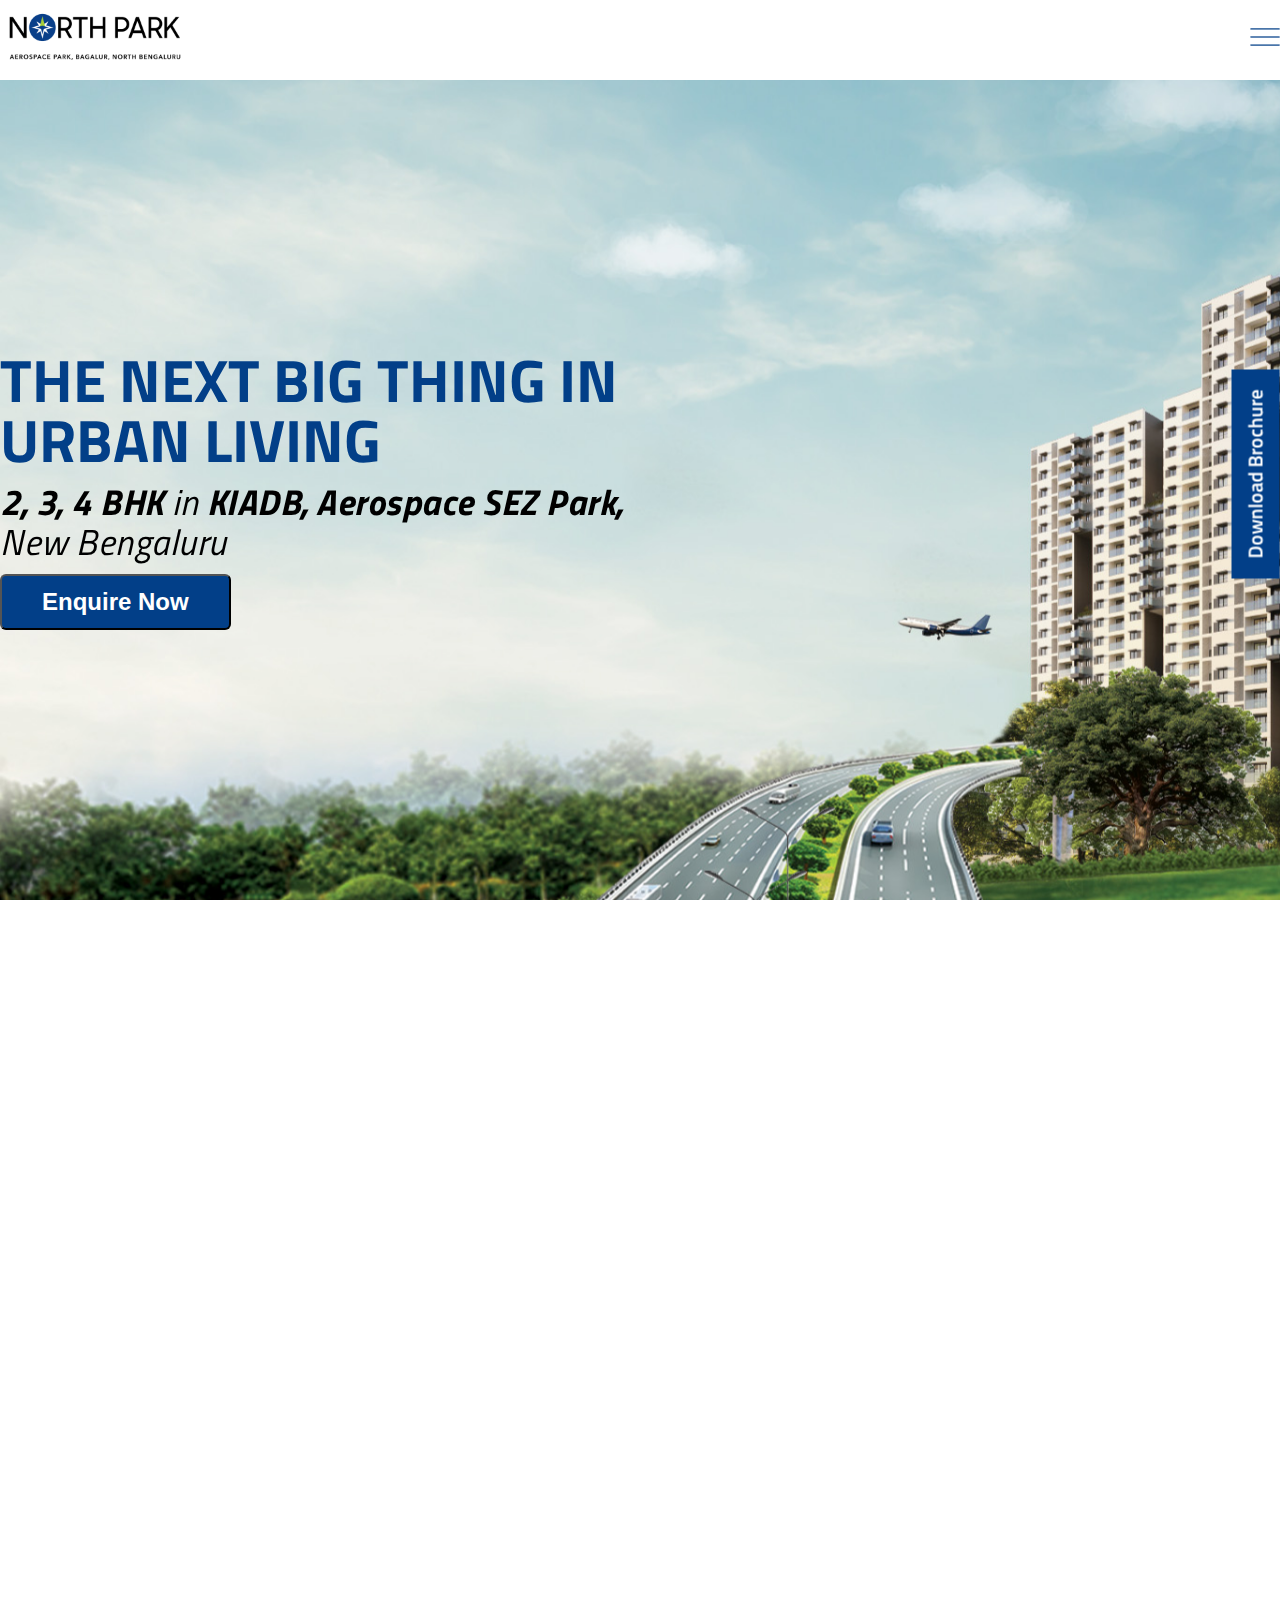
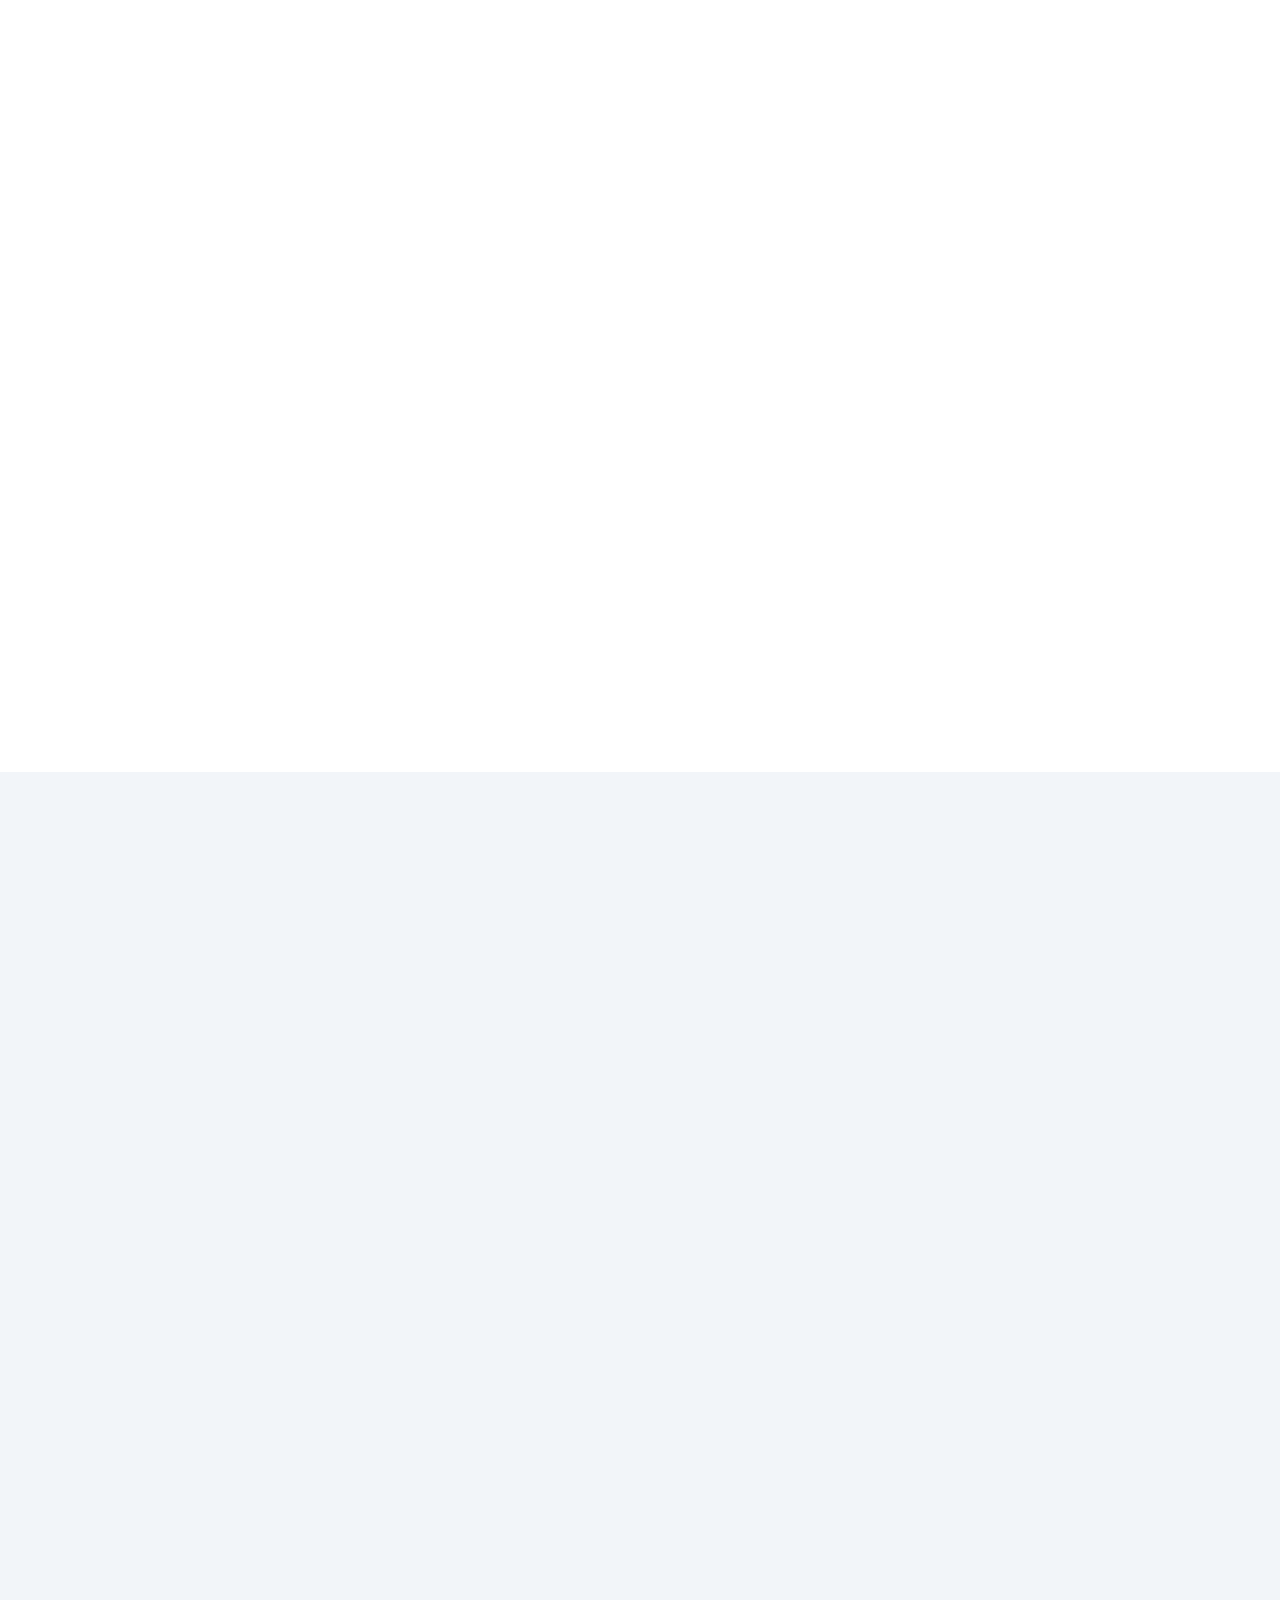
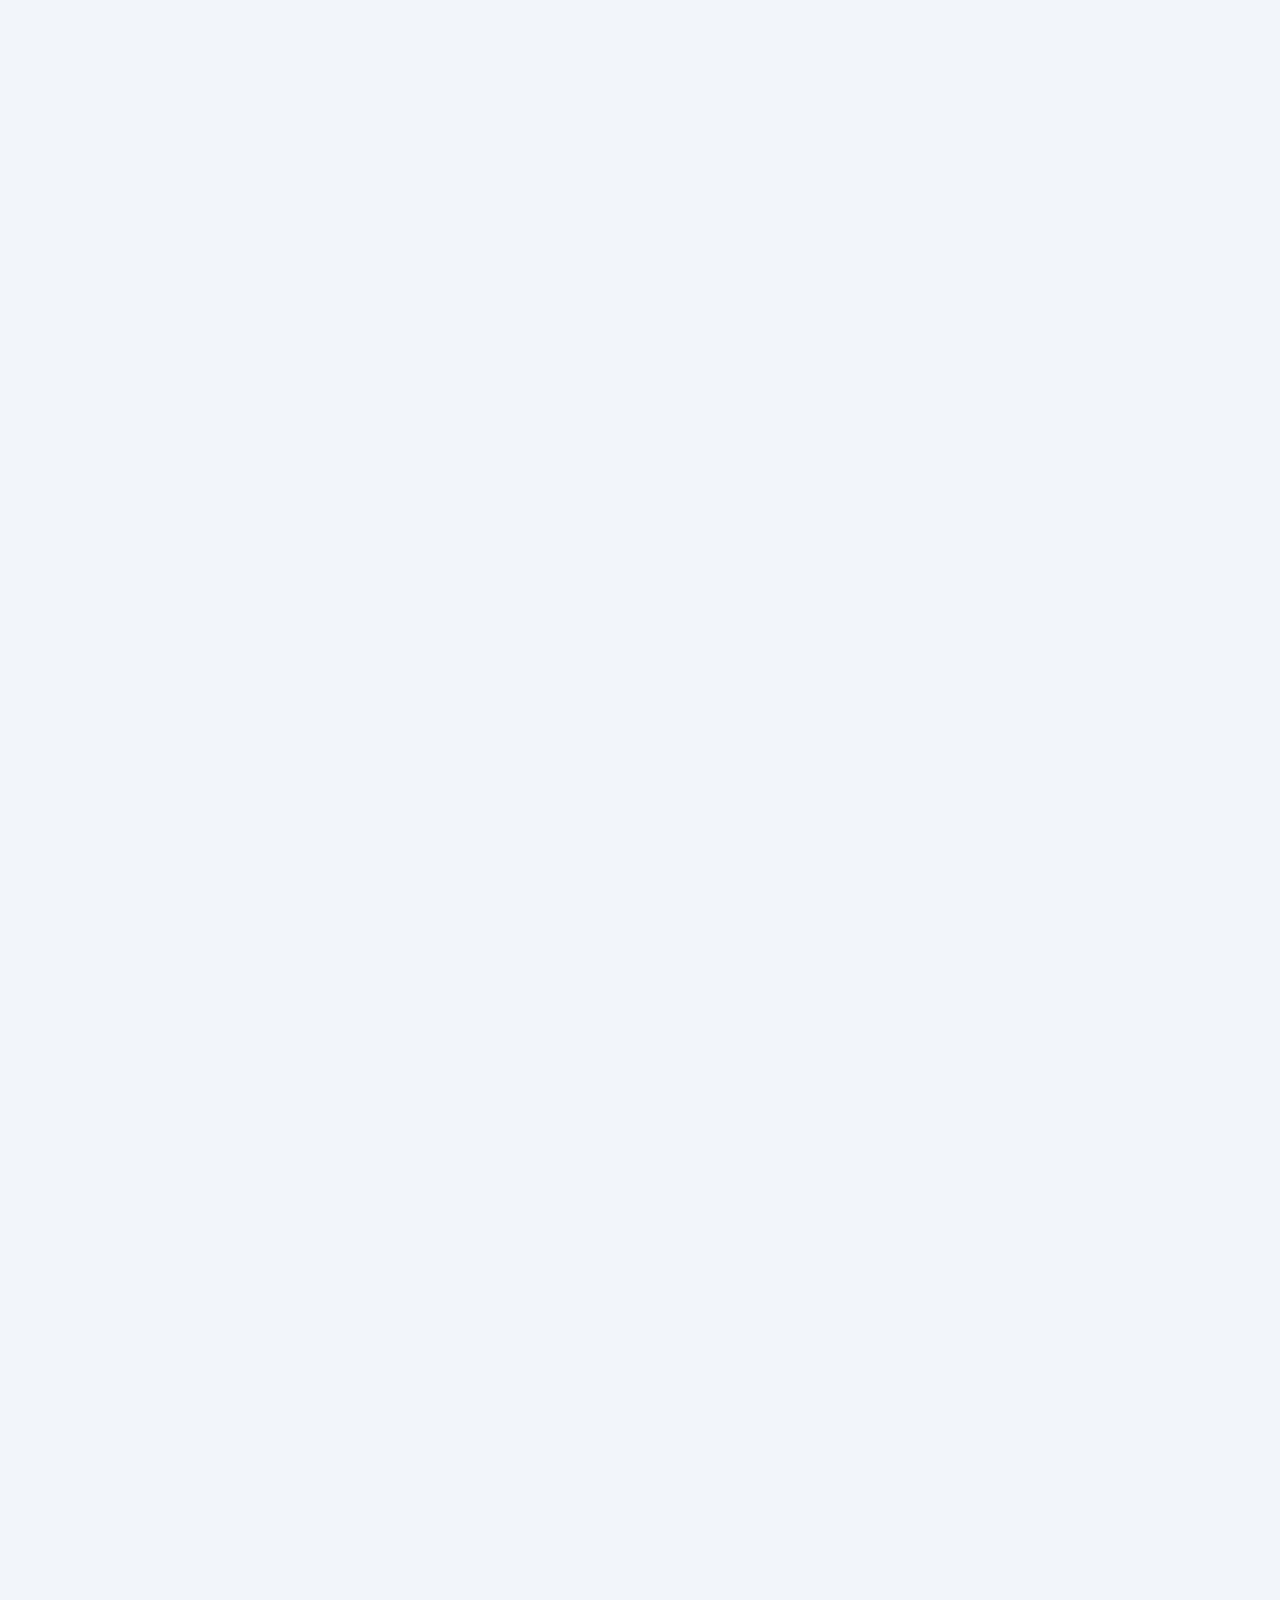
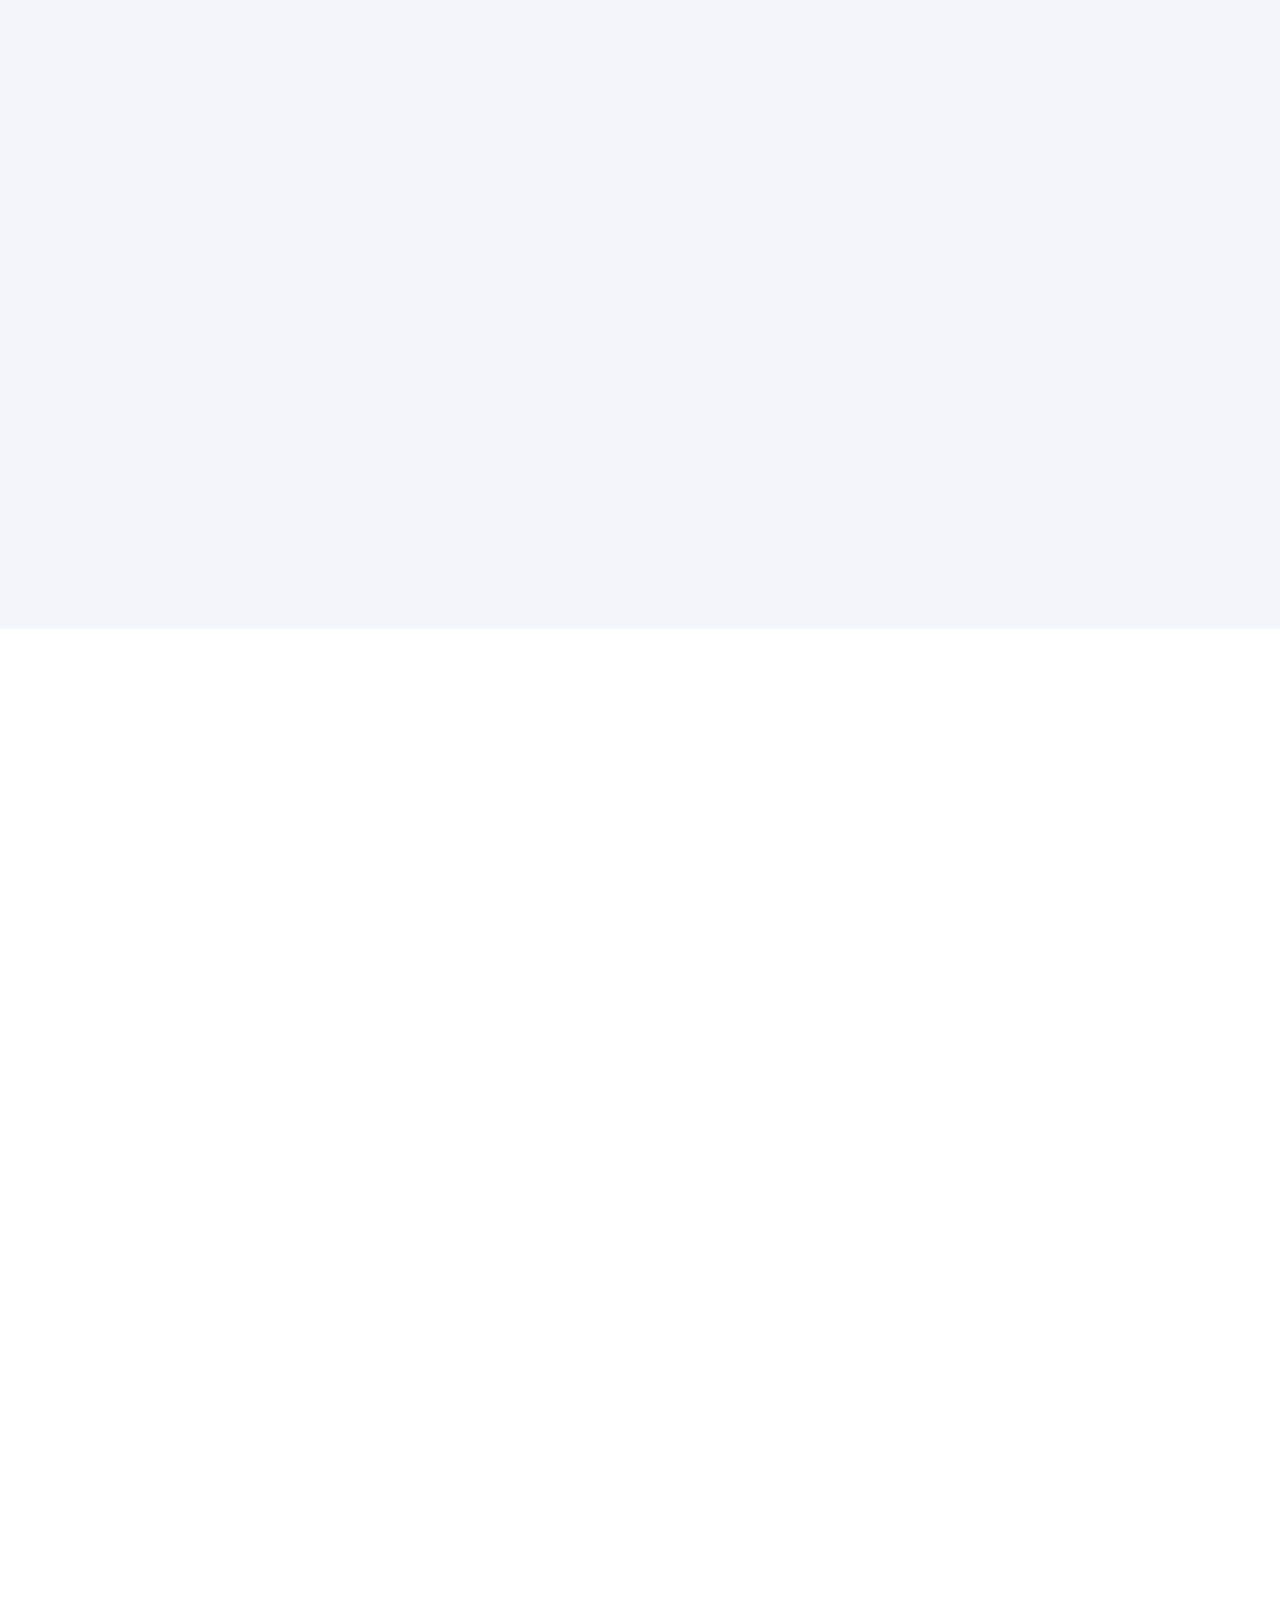
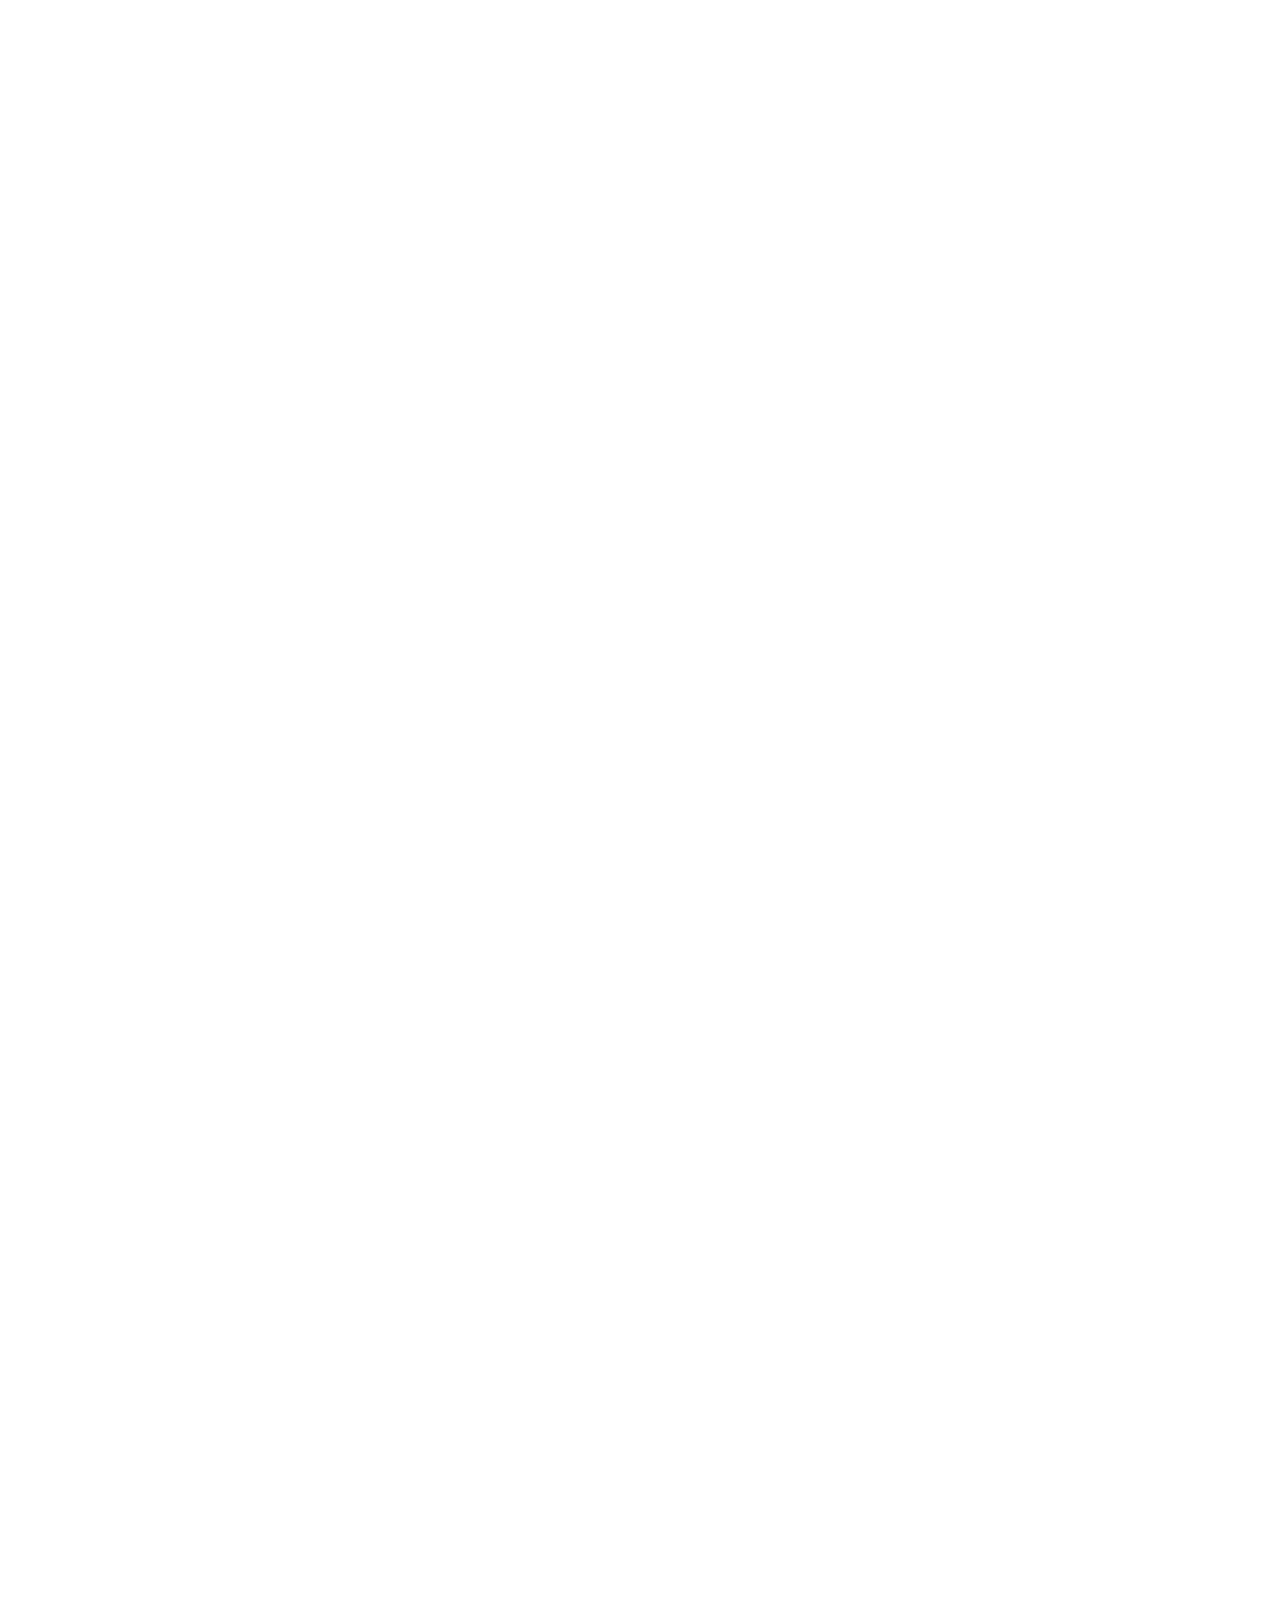
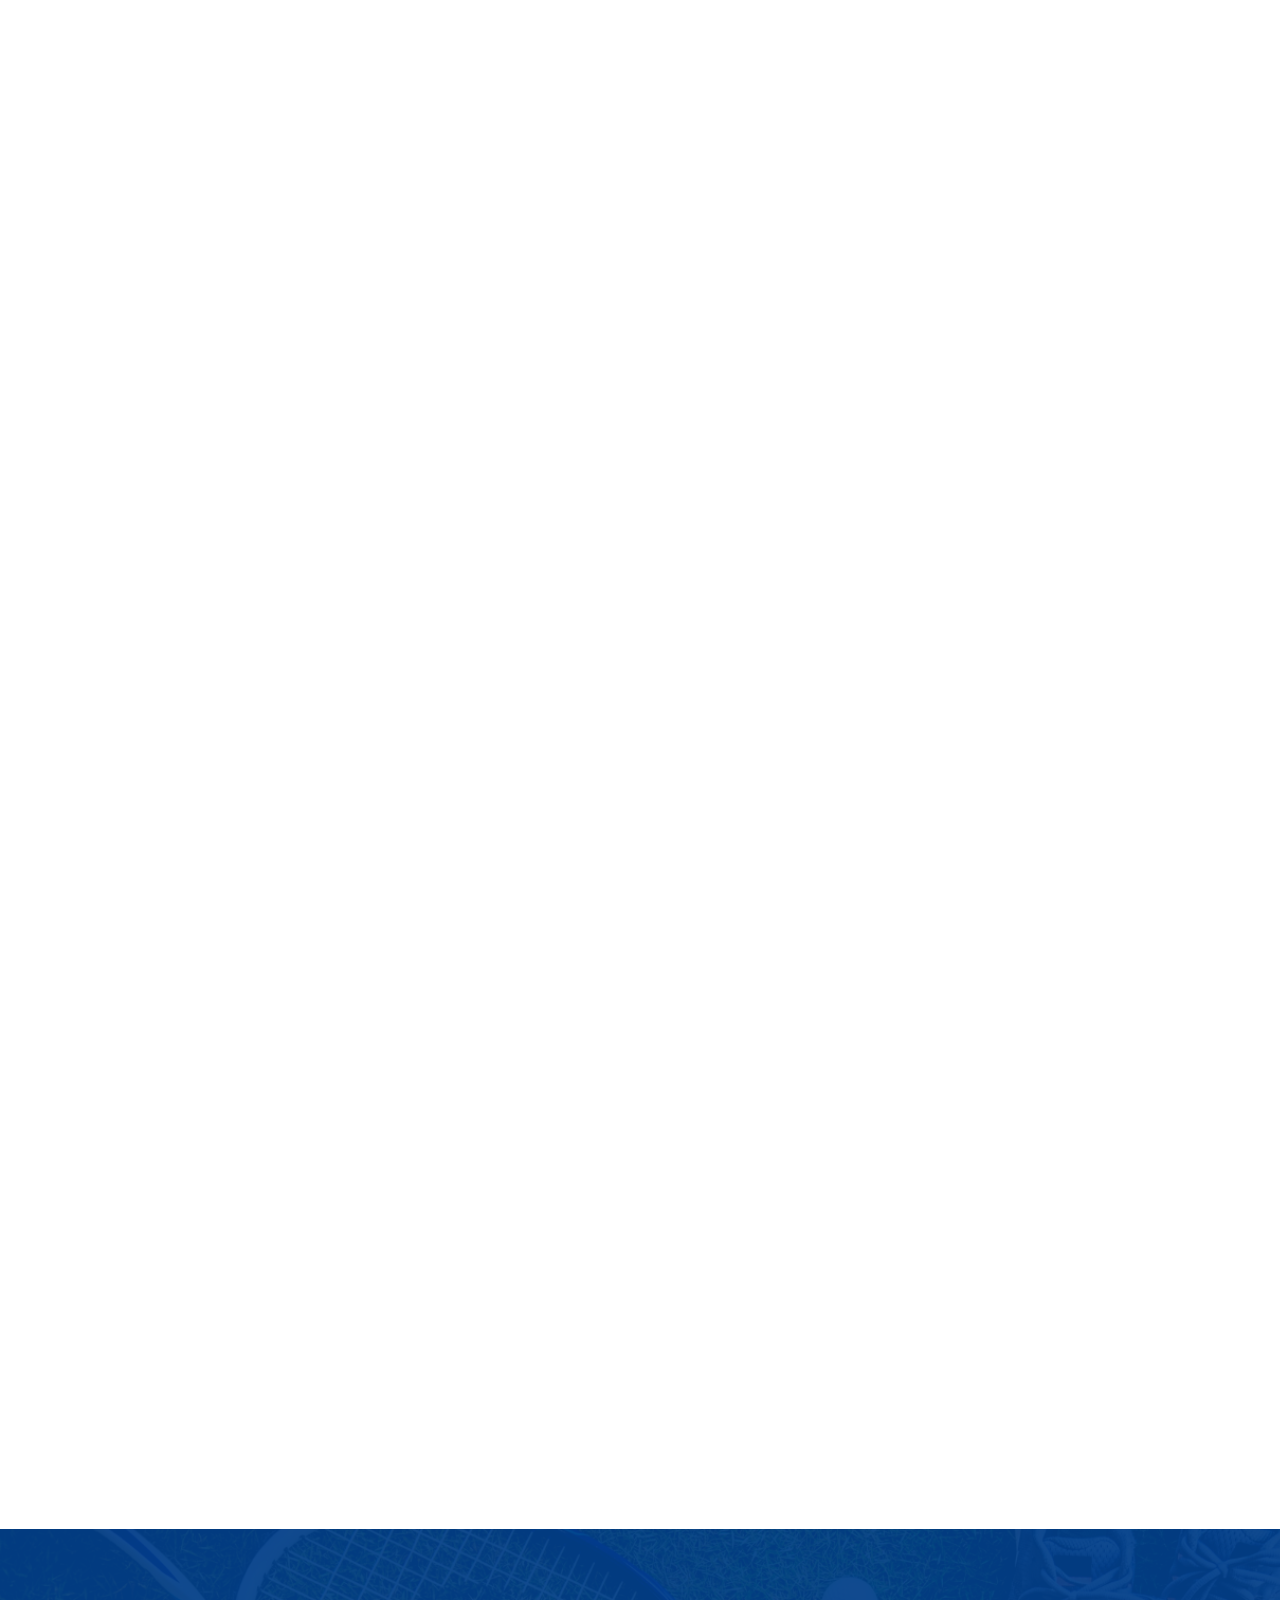
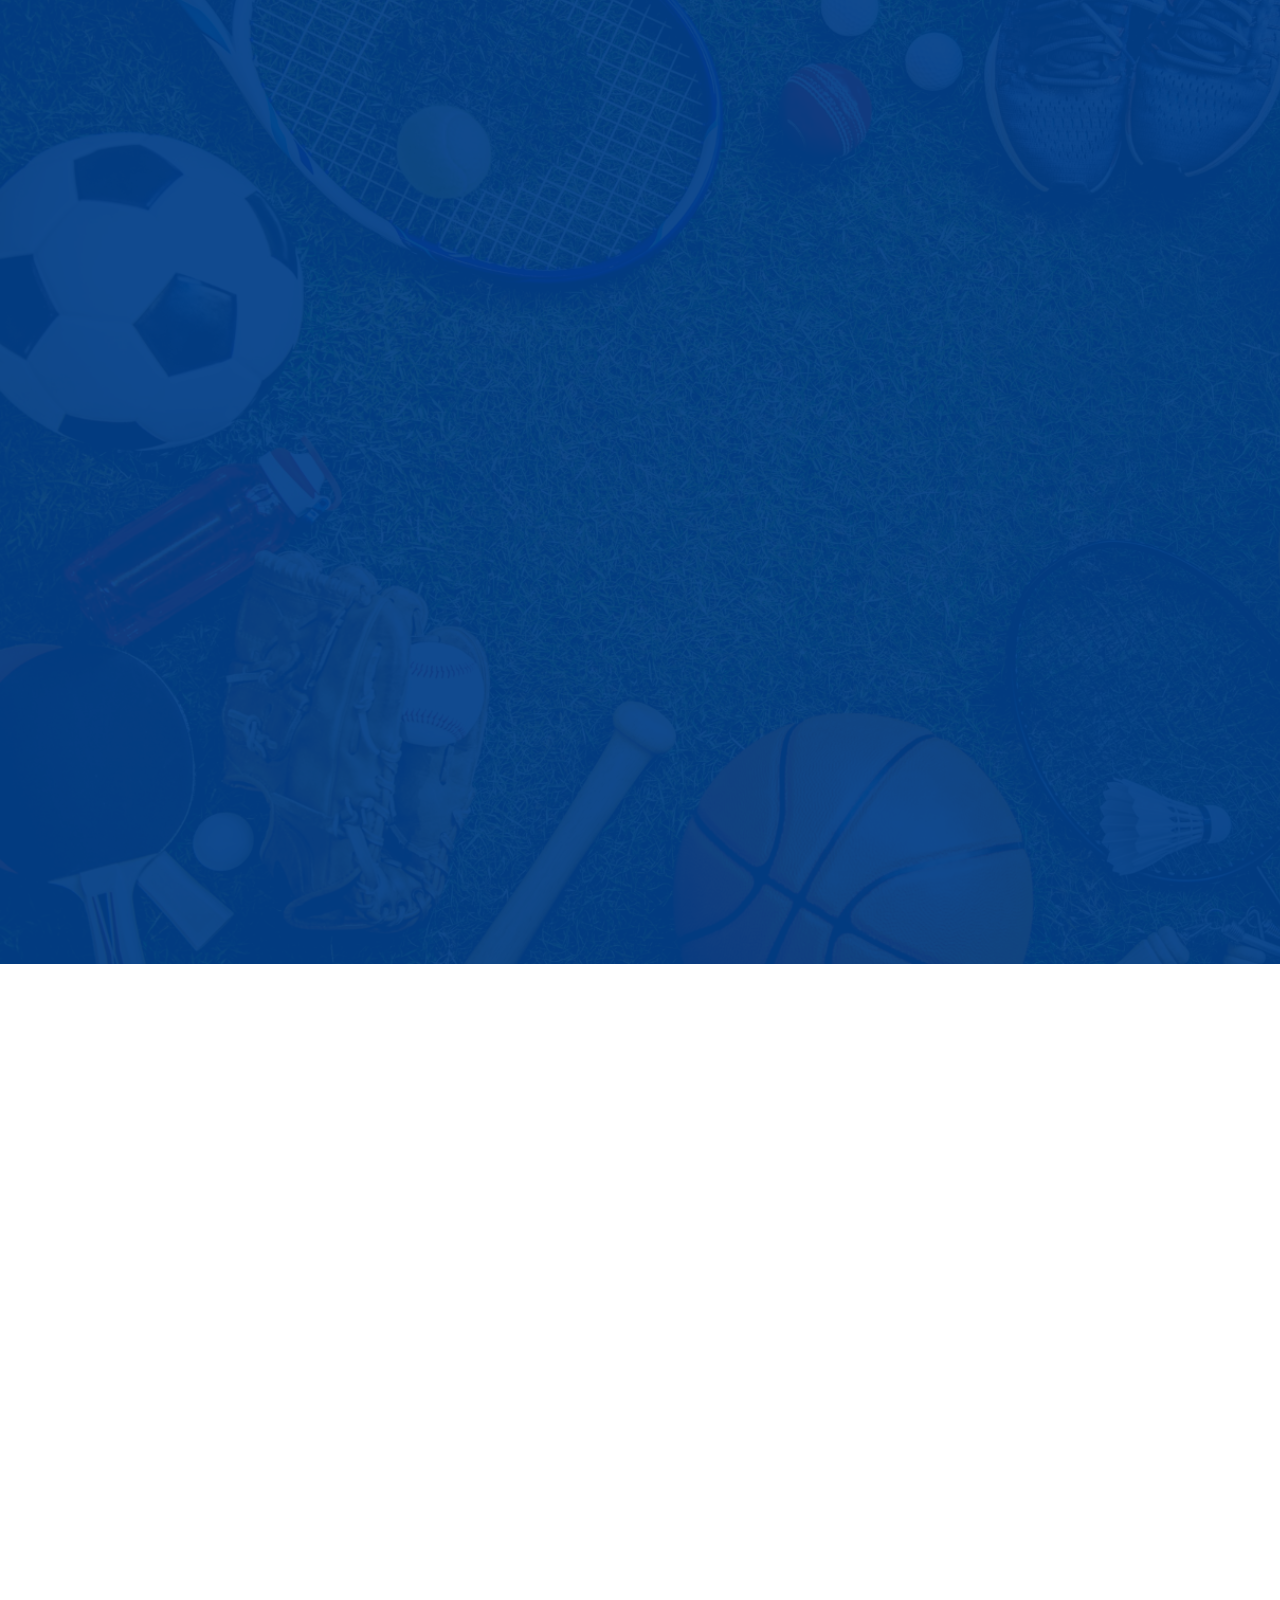
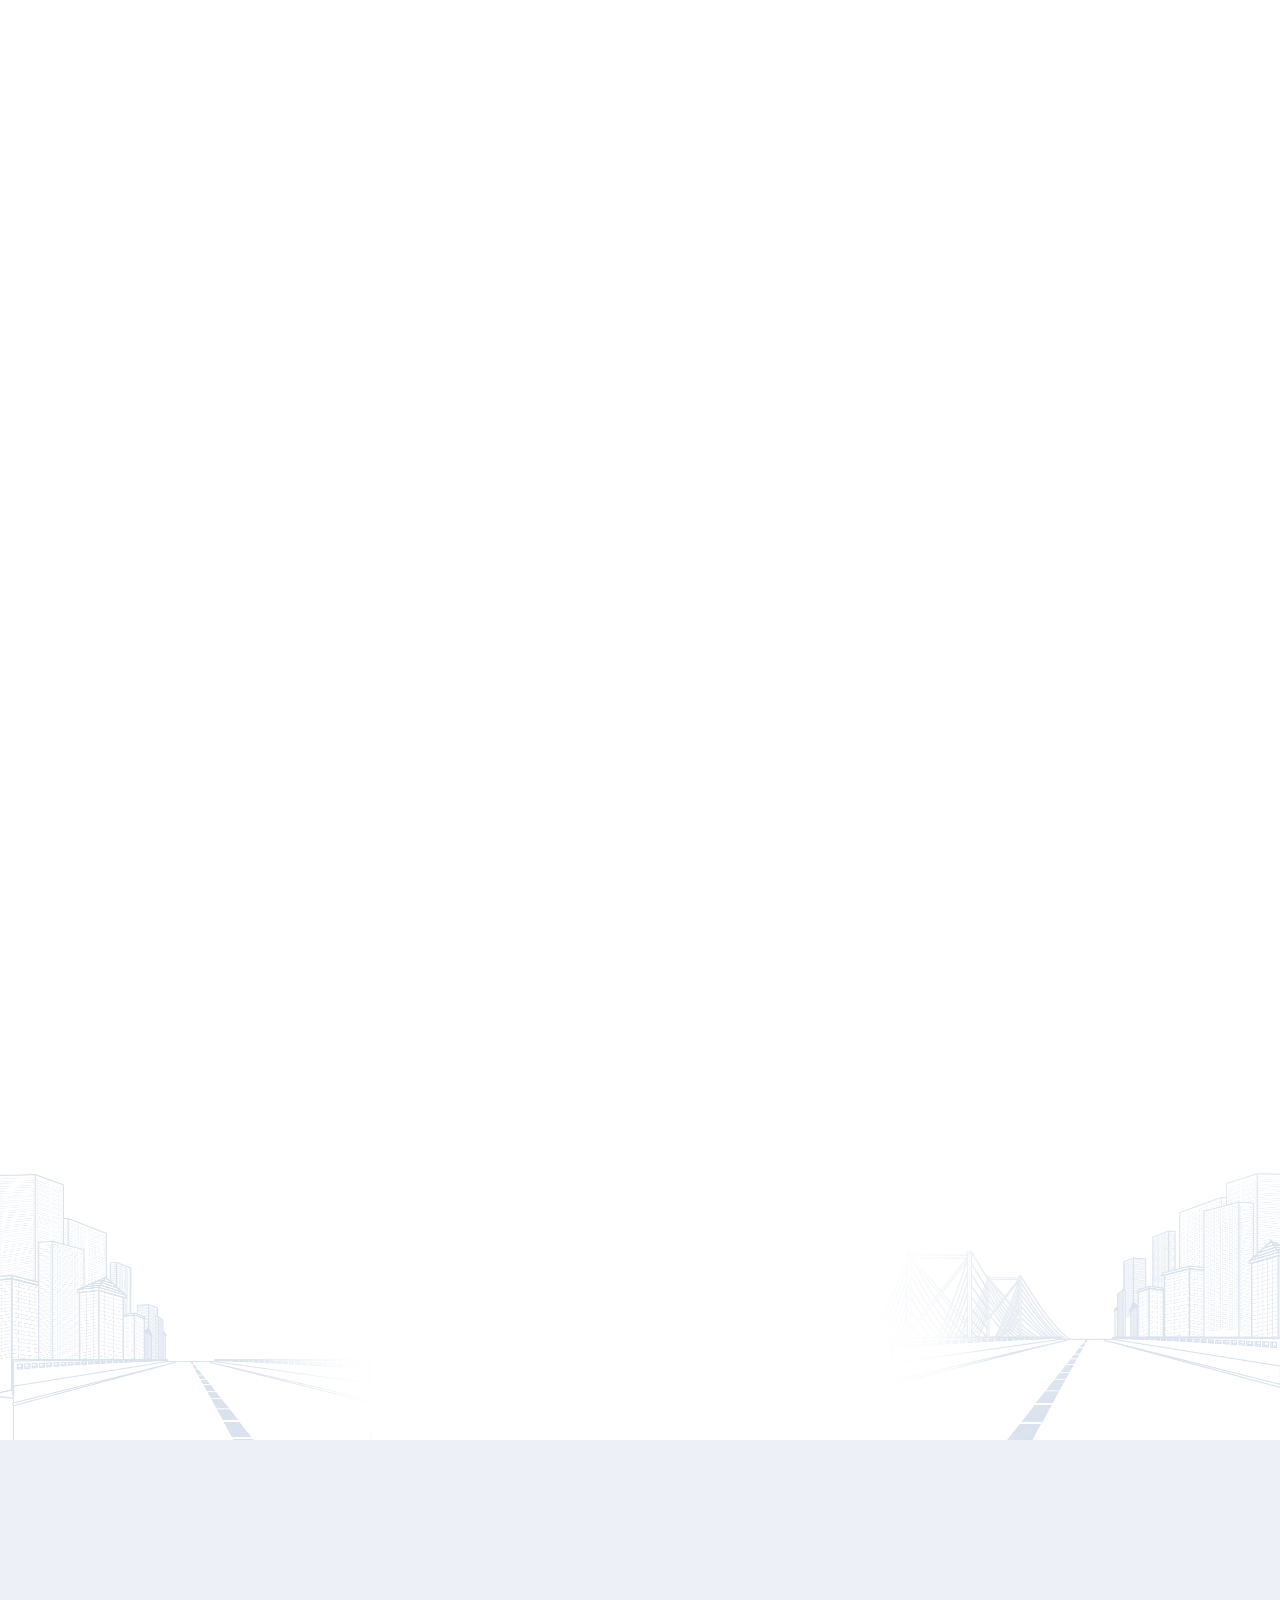
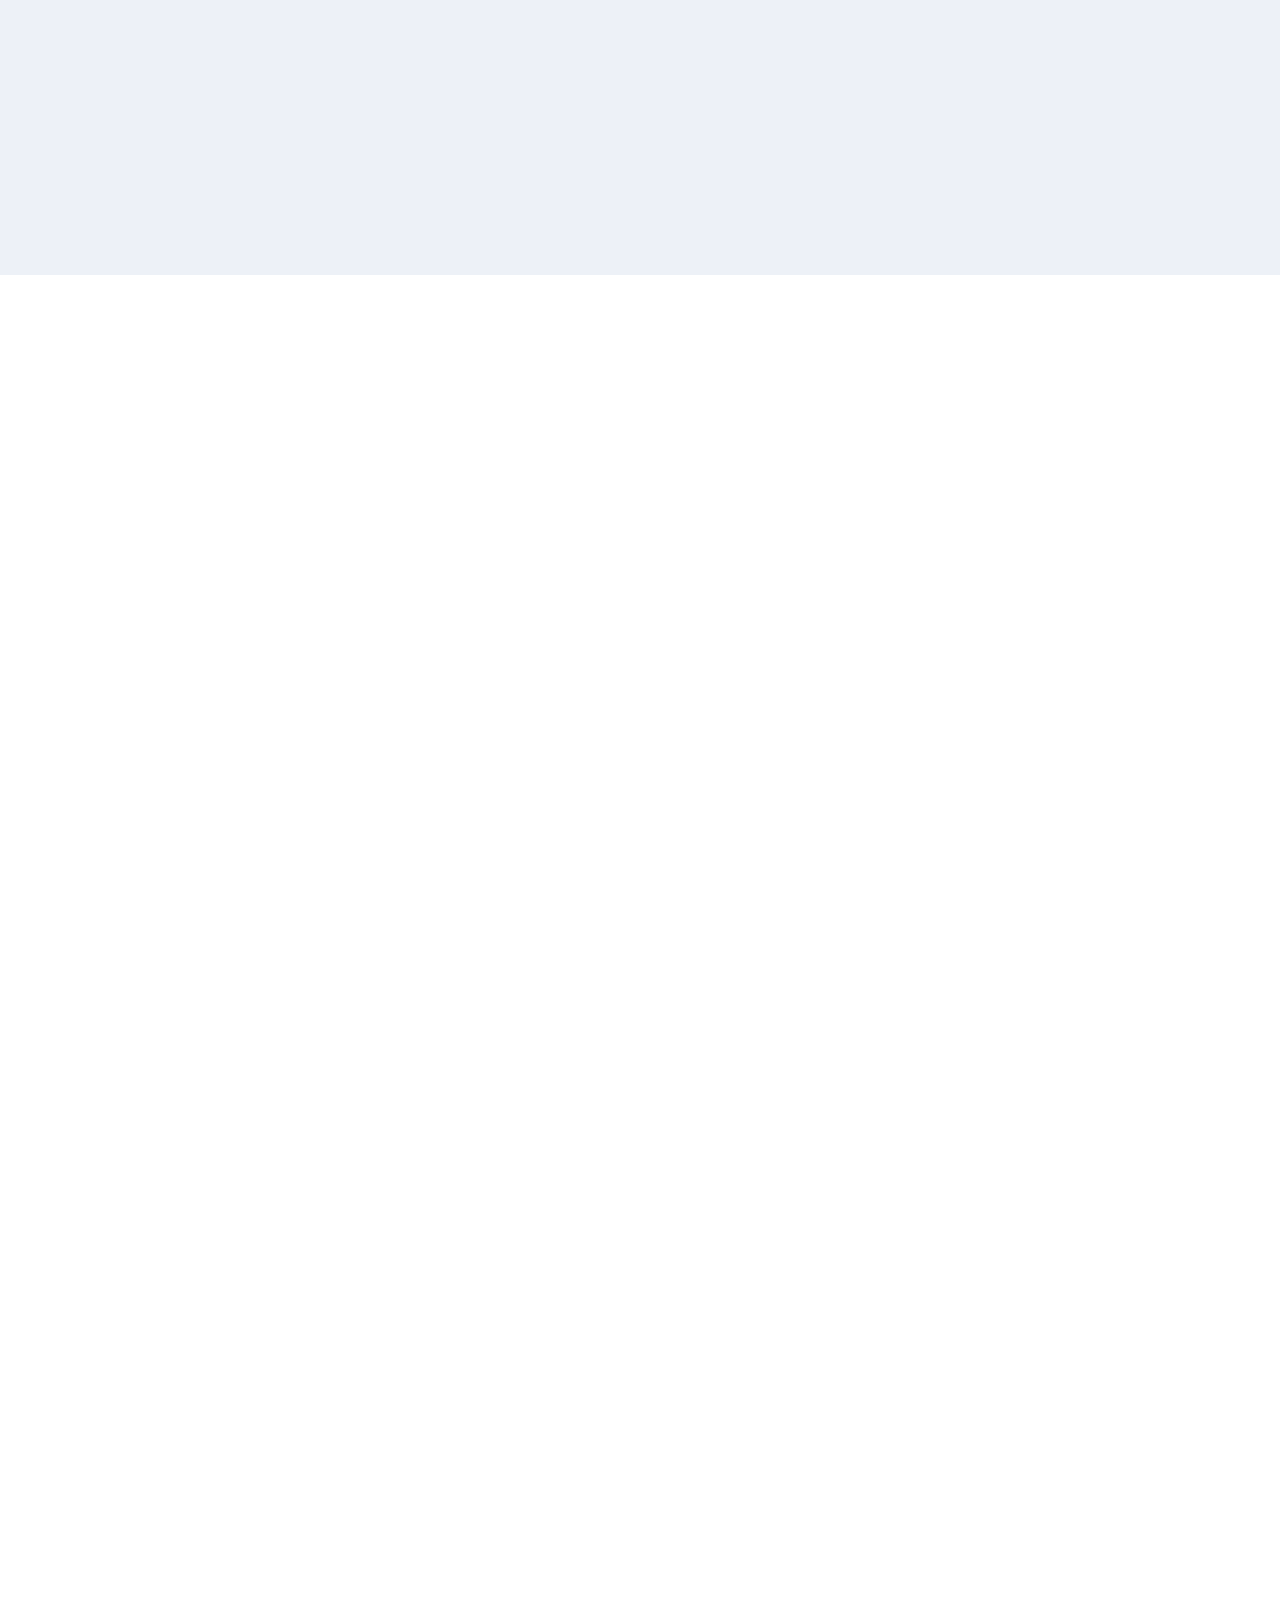
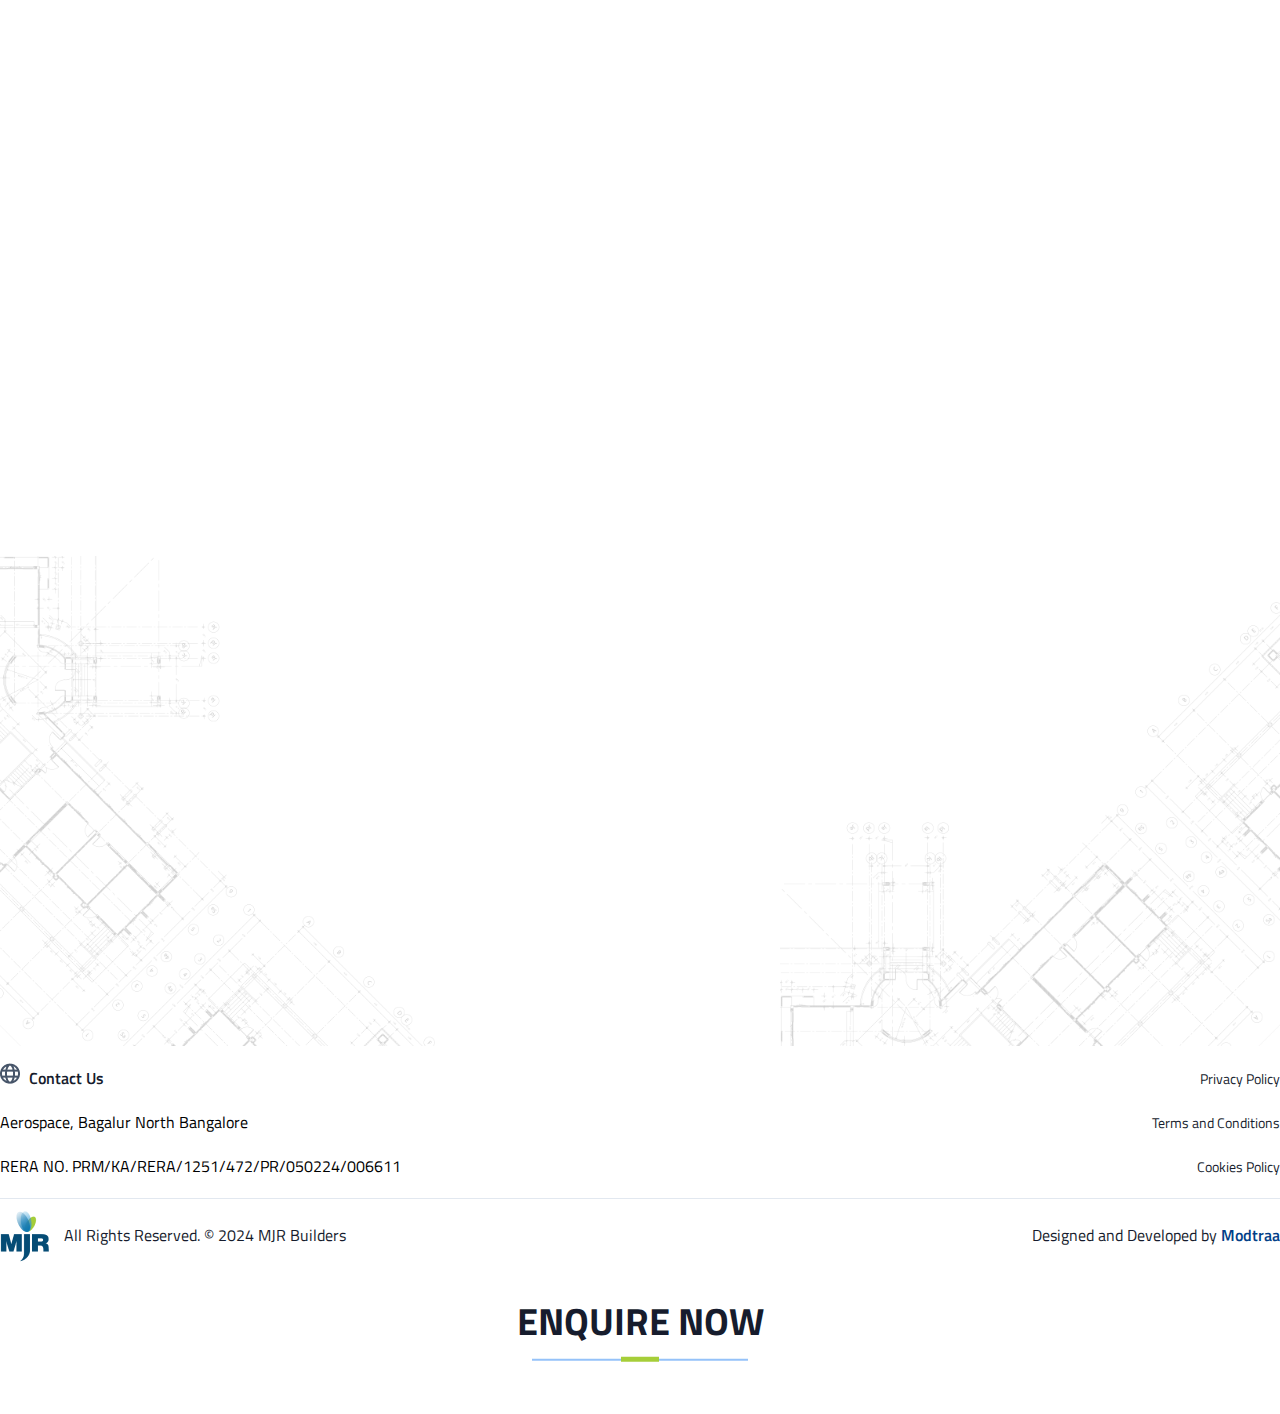
==== commit 7227e57b: "up" ====
--- a/index.html
+++ b/index.html
@@ -371,7 +371,7 @@
                     <p> <a href="#">
                             <img src="images/globe.png" class="img-fluid" alt=""> Contact Us </a>
                     </p>
-                    <p>MJR Opus, Sarjapur - Bagalur Road, Sarjapur, Bengaluru, Karnataka 562125</p>
+                    <p>Aerospace, Bagalur North Bangalore</p>
                     <p>RERA NO. PRM/KA/RERA/1251/472/PR/050224/006611</p>
                 </div>
                 <div class="right">
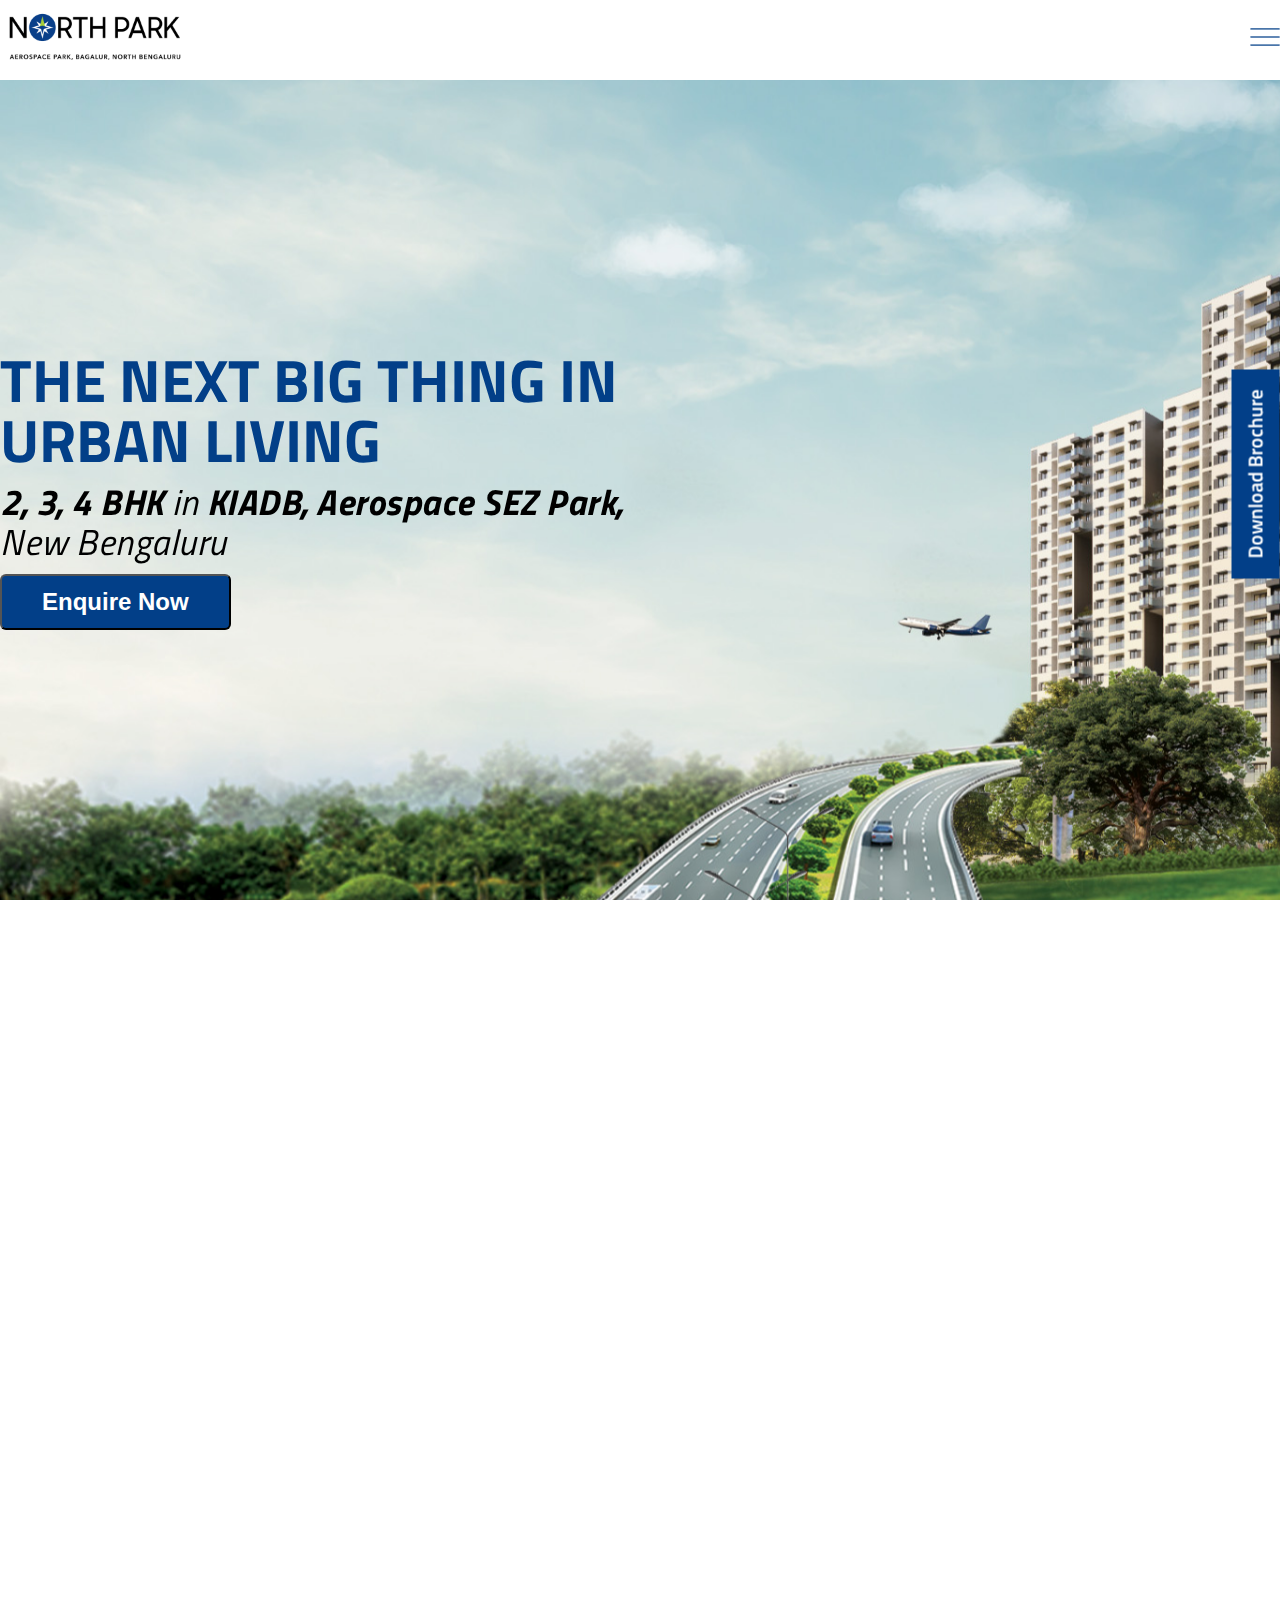
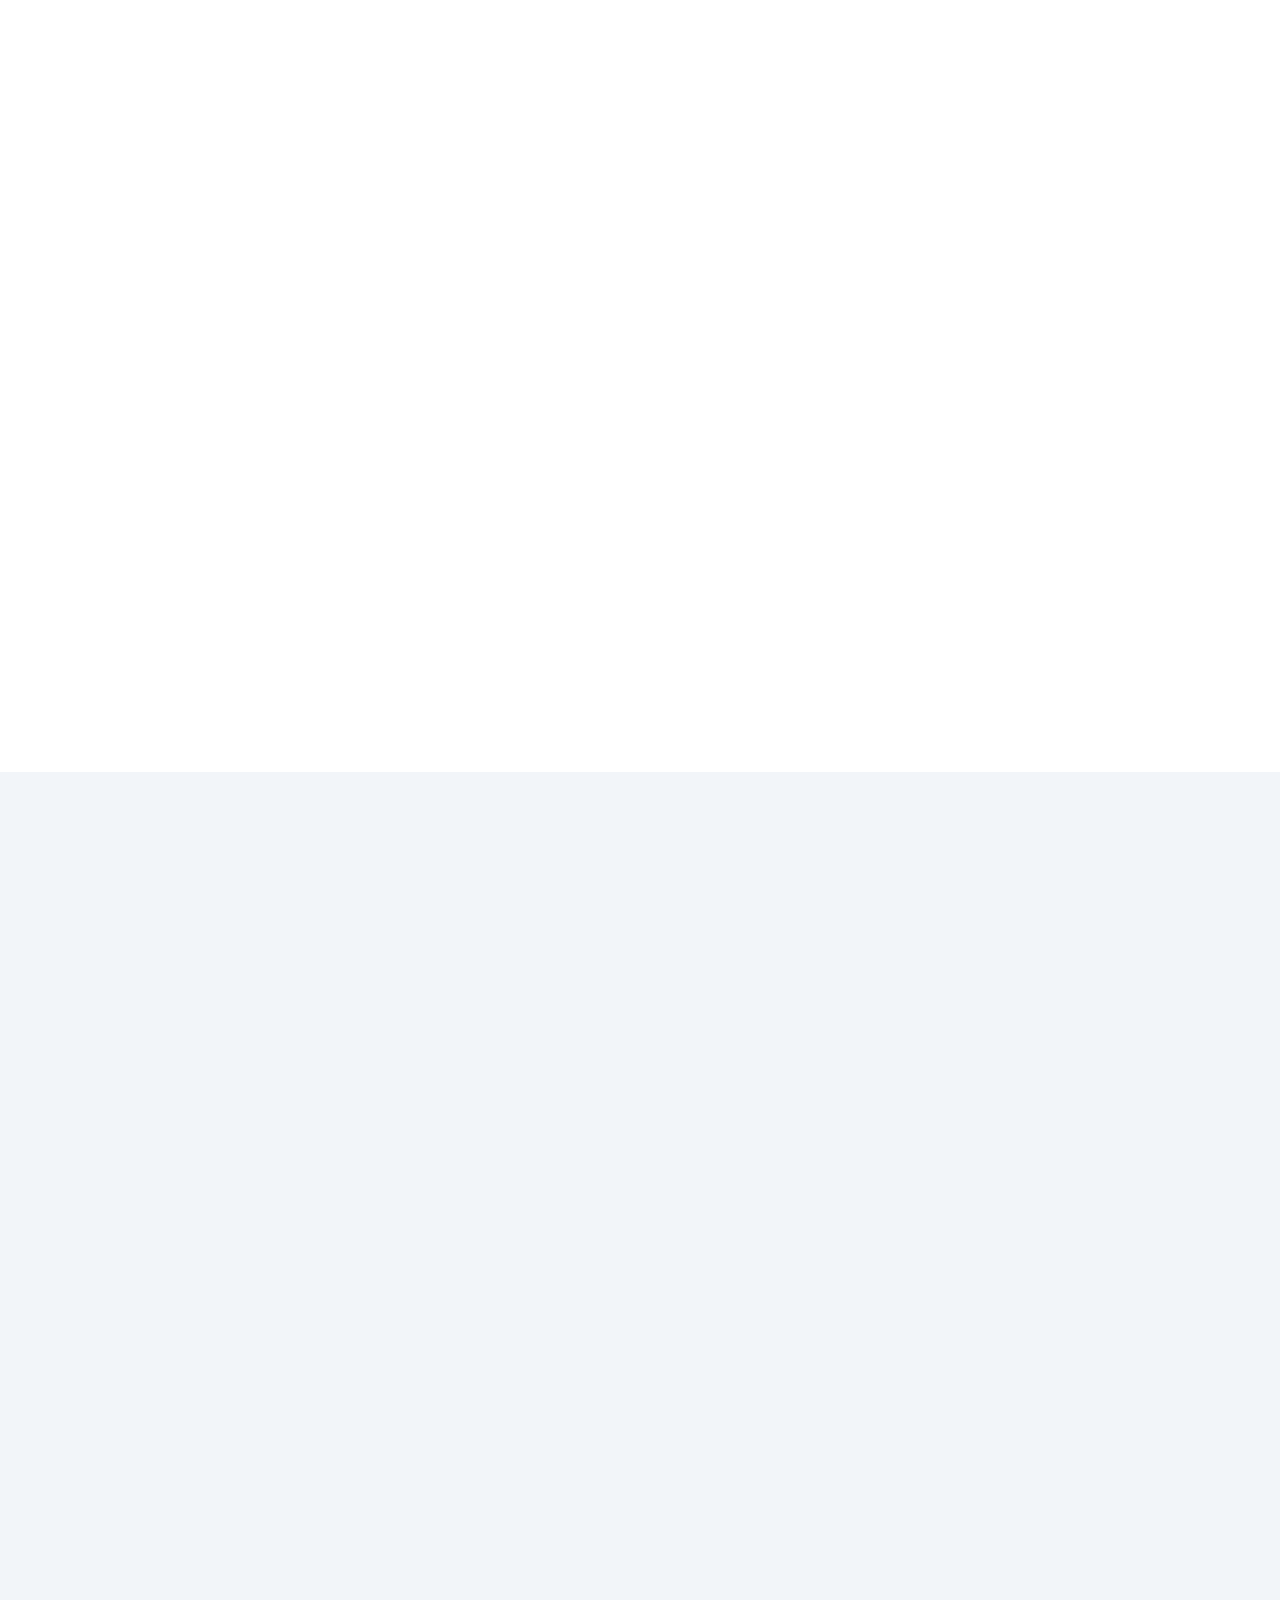
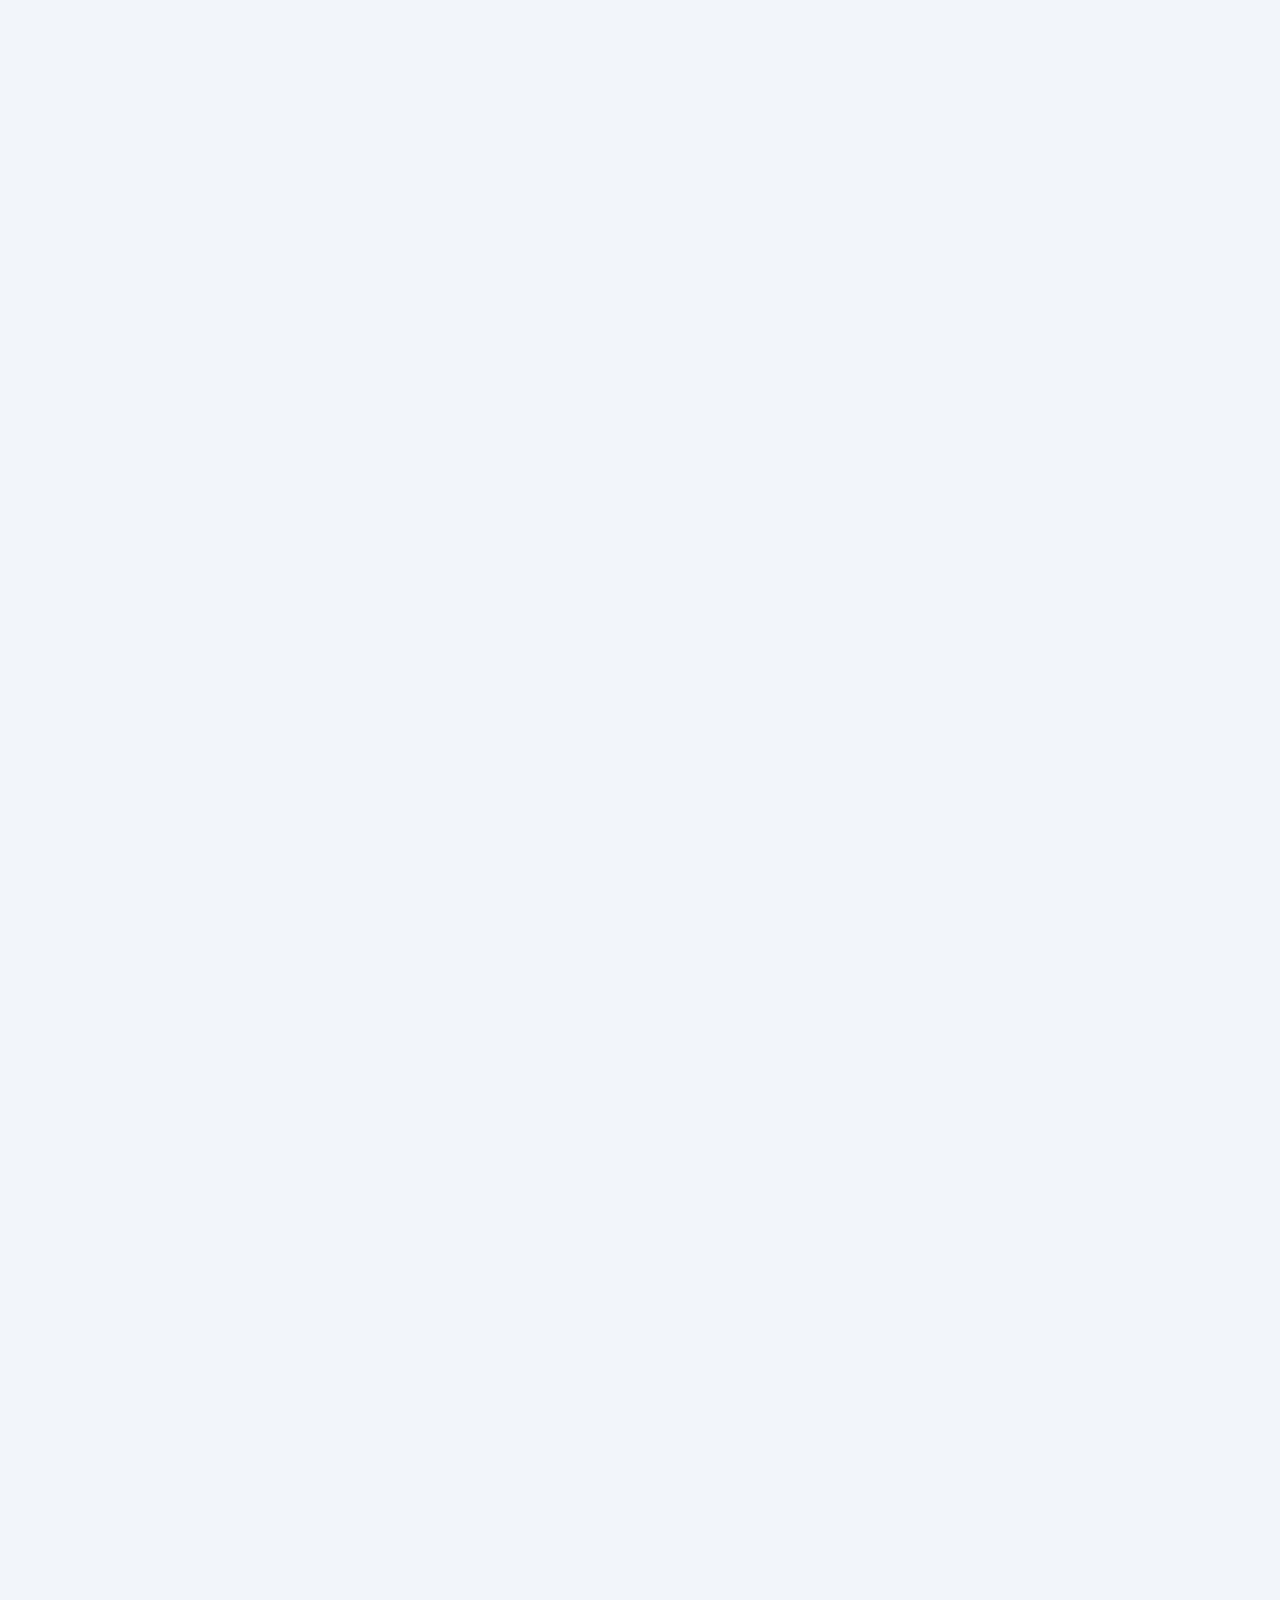
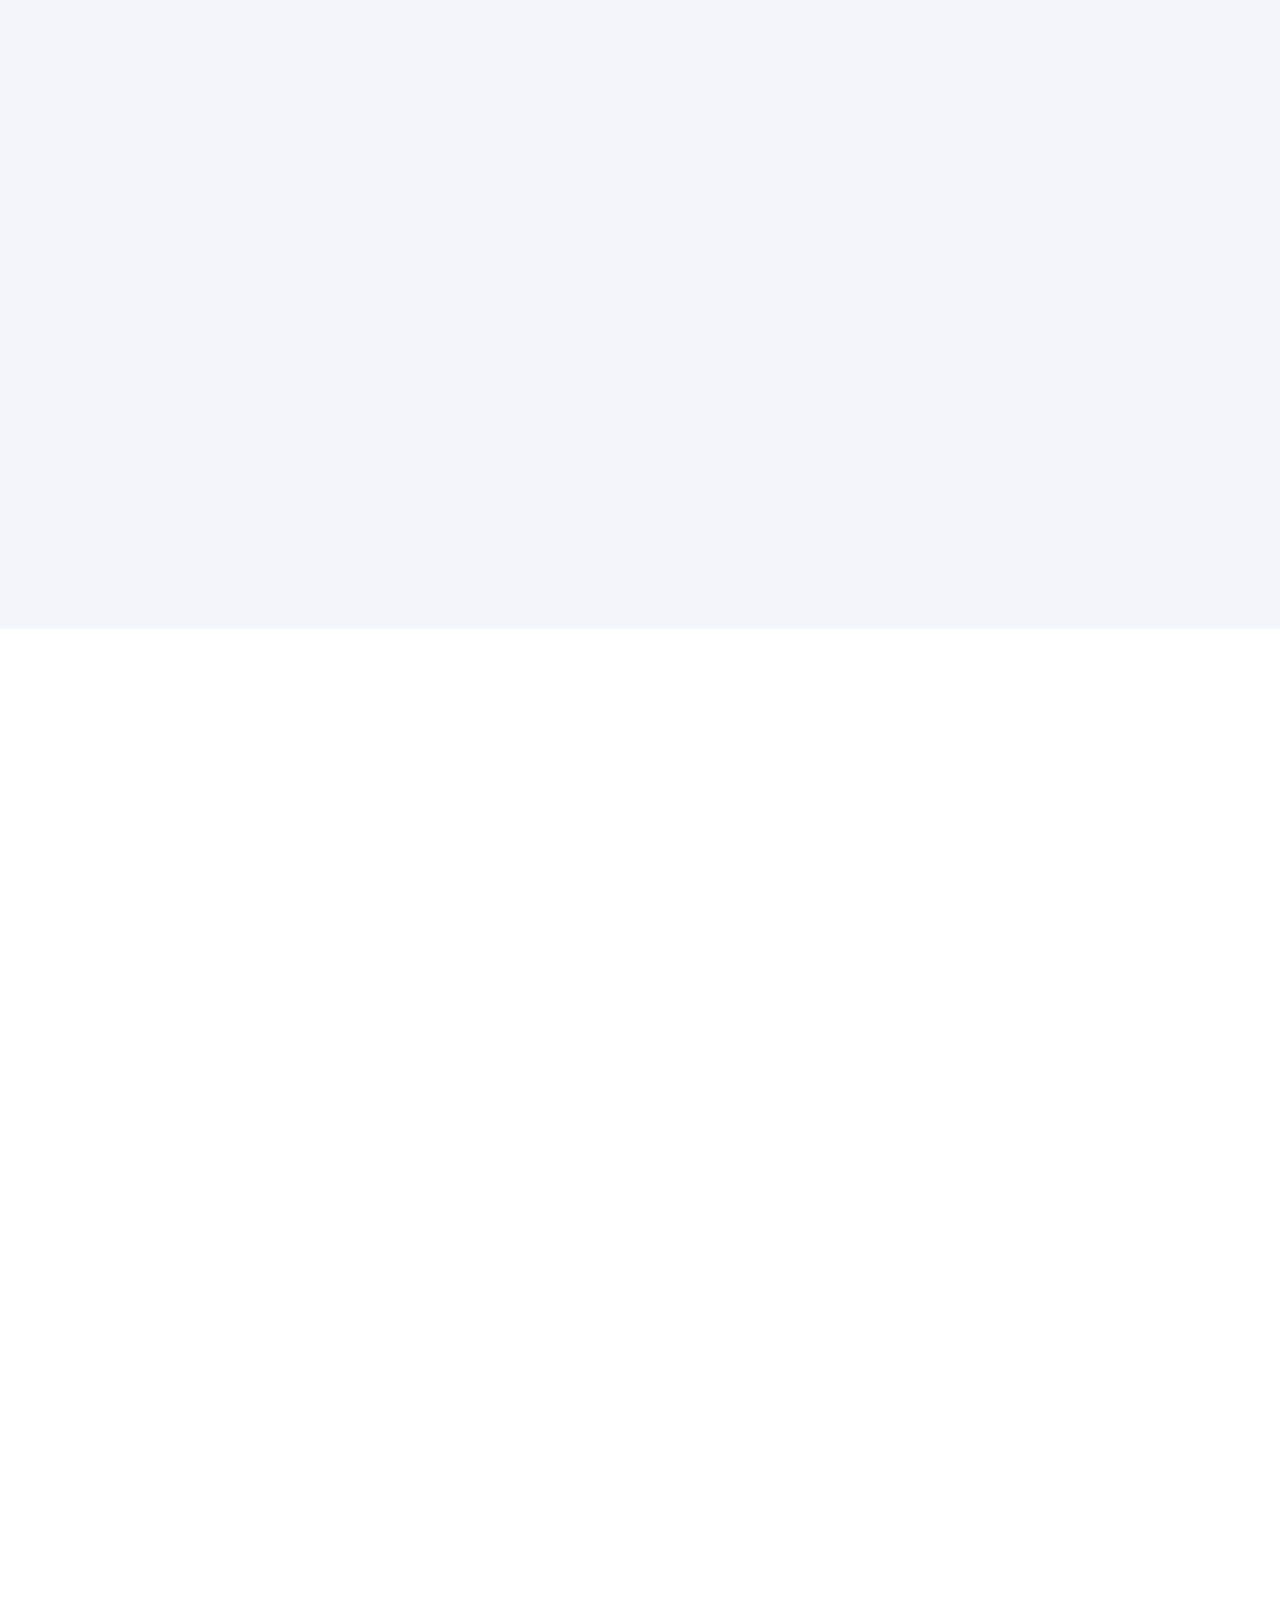
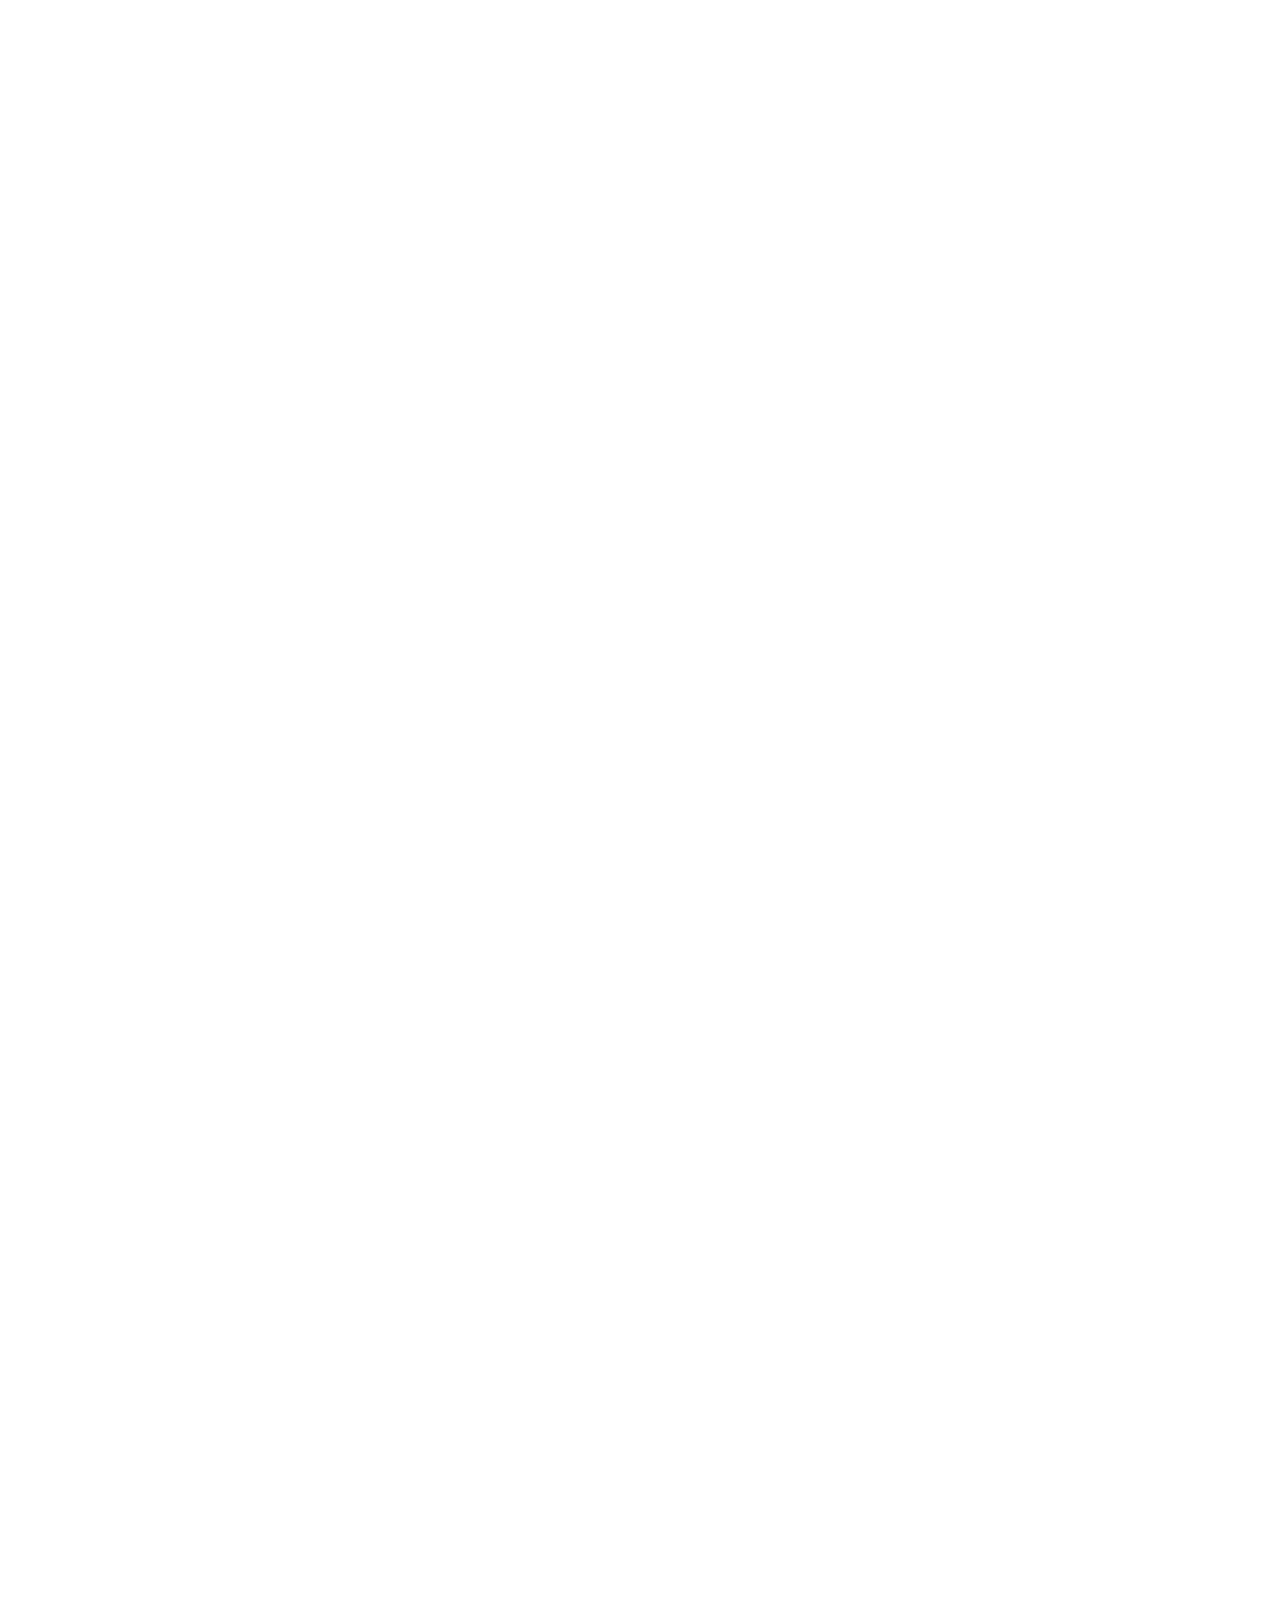
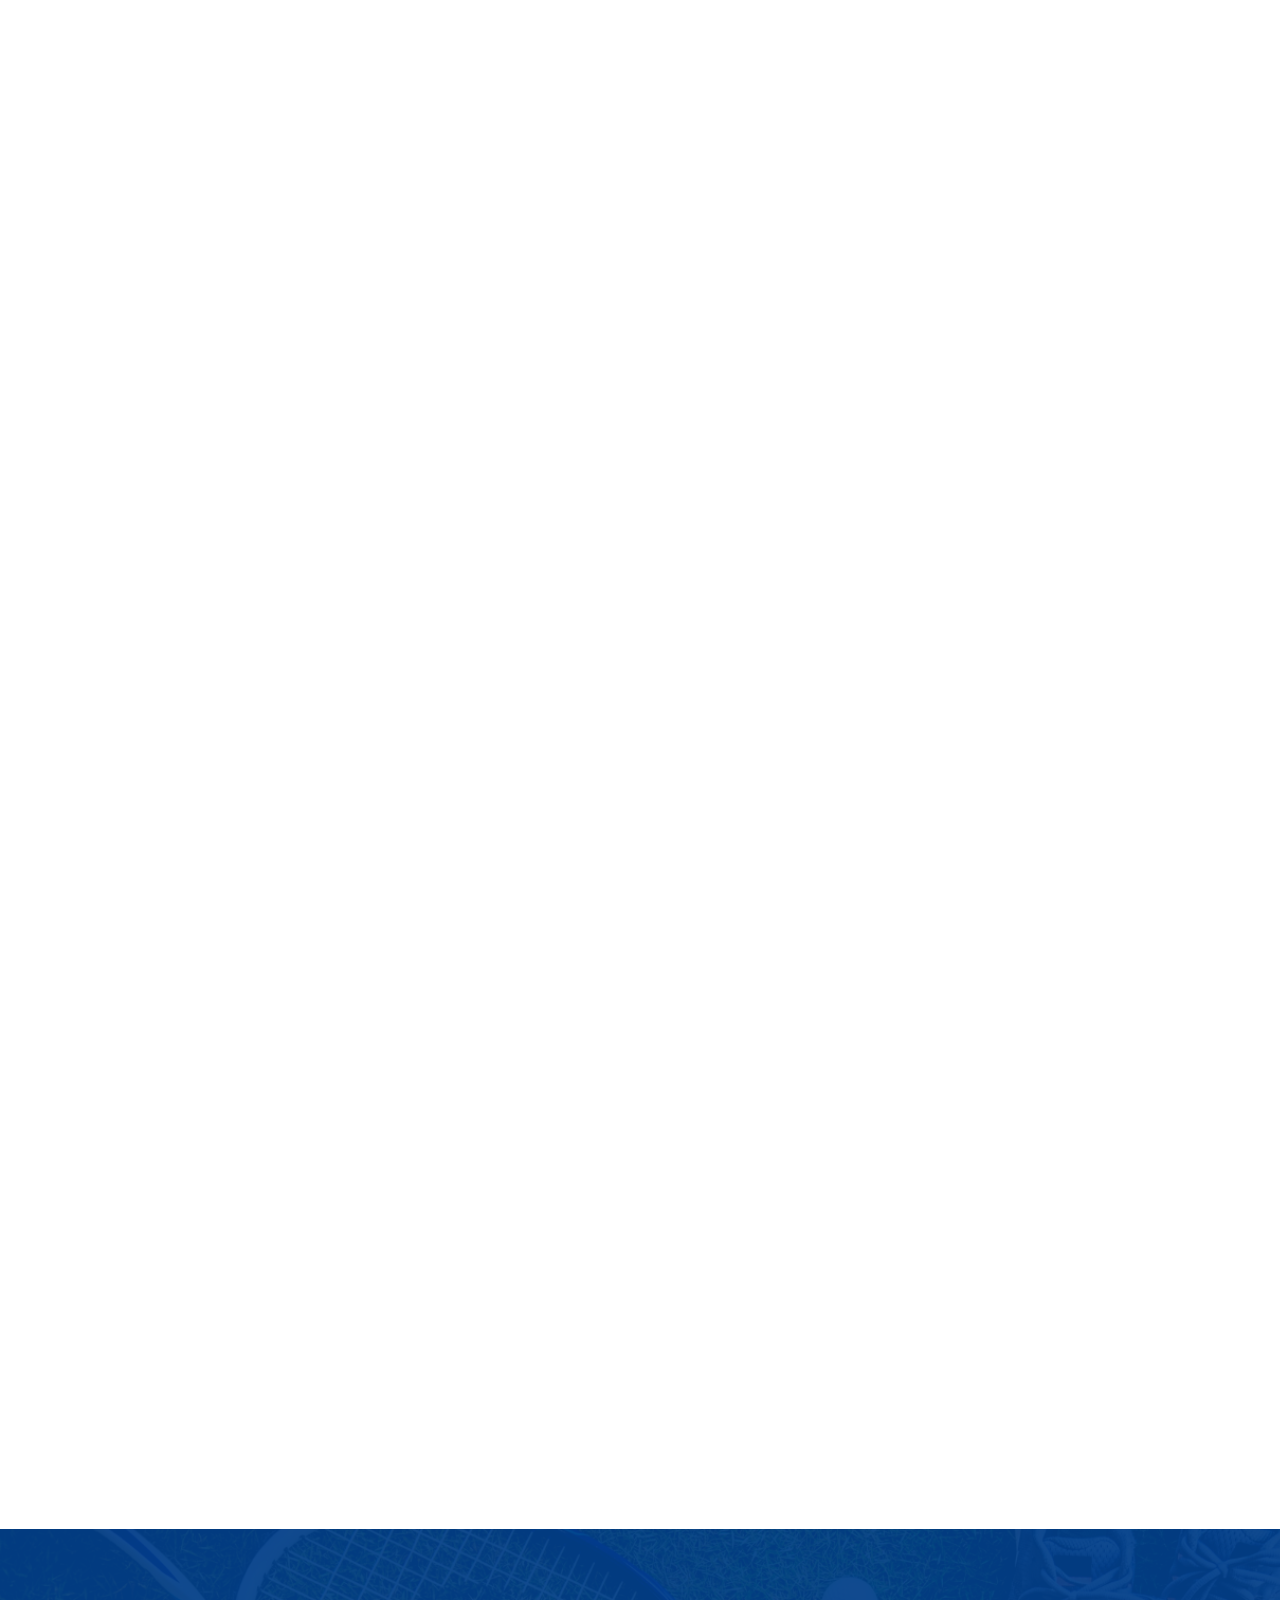
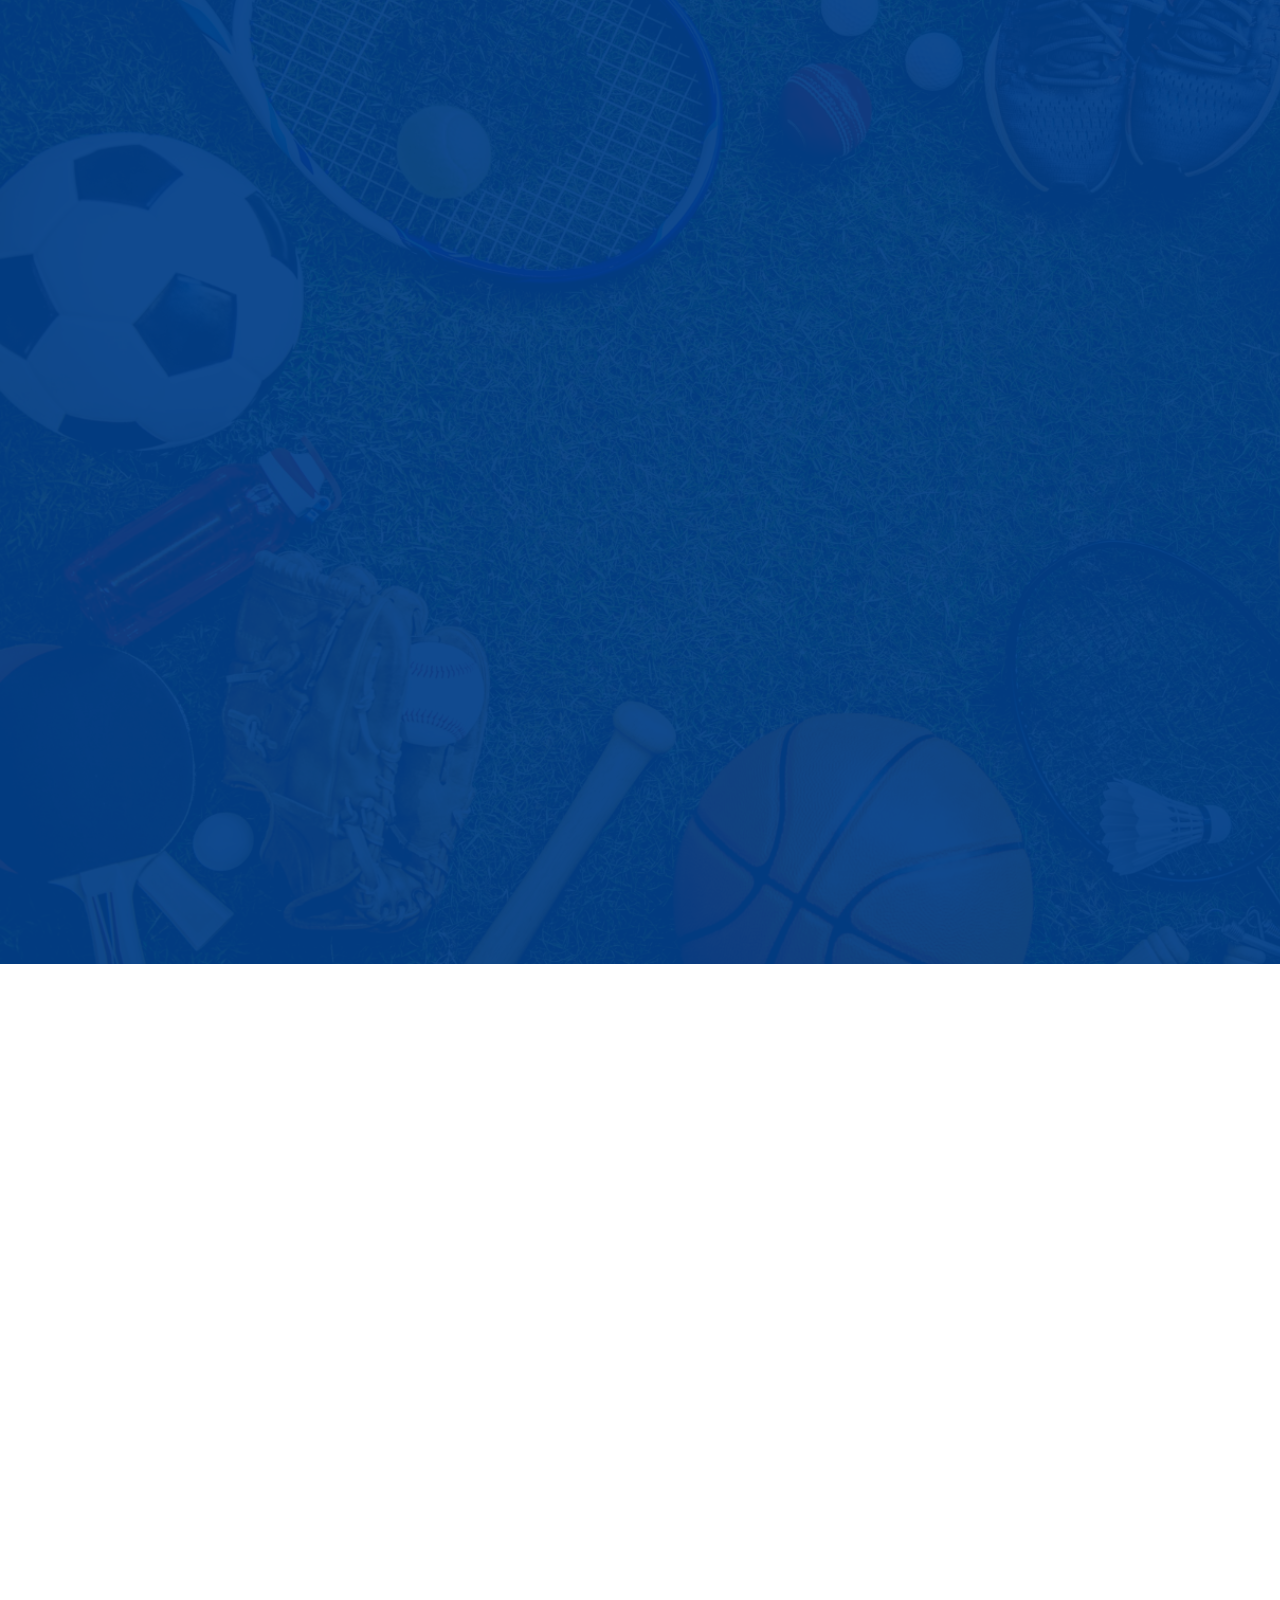
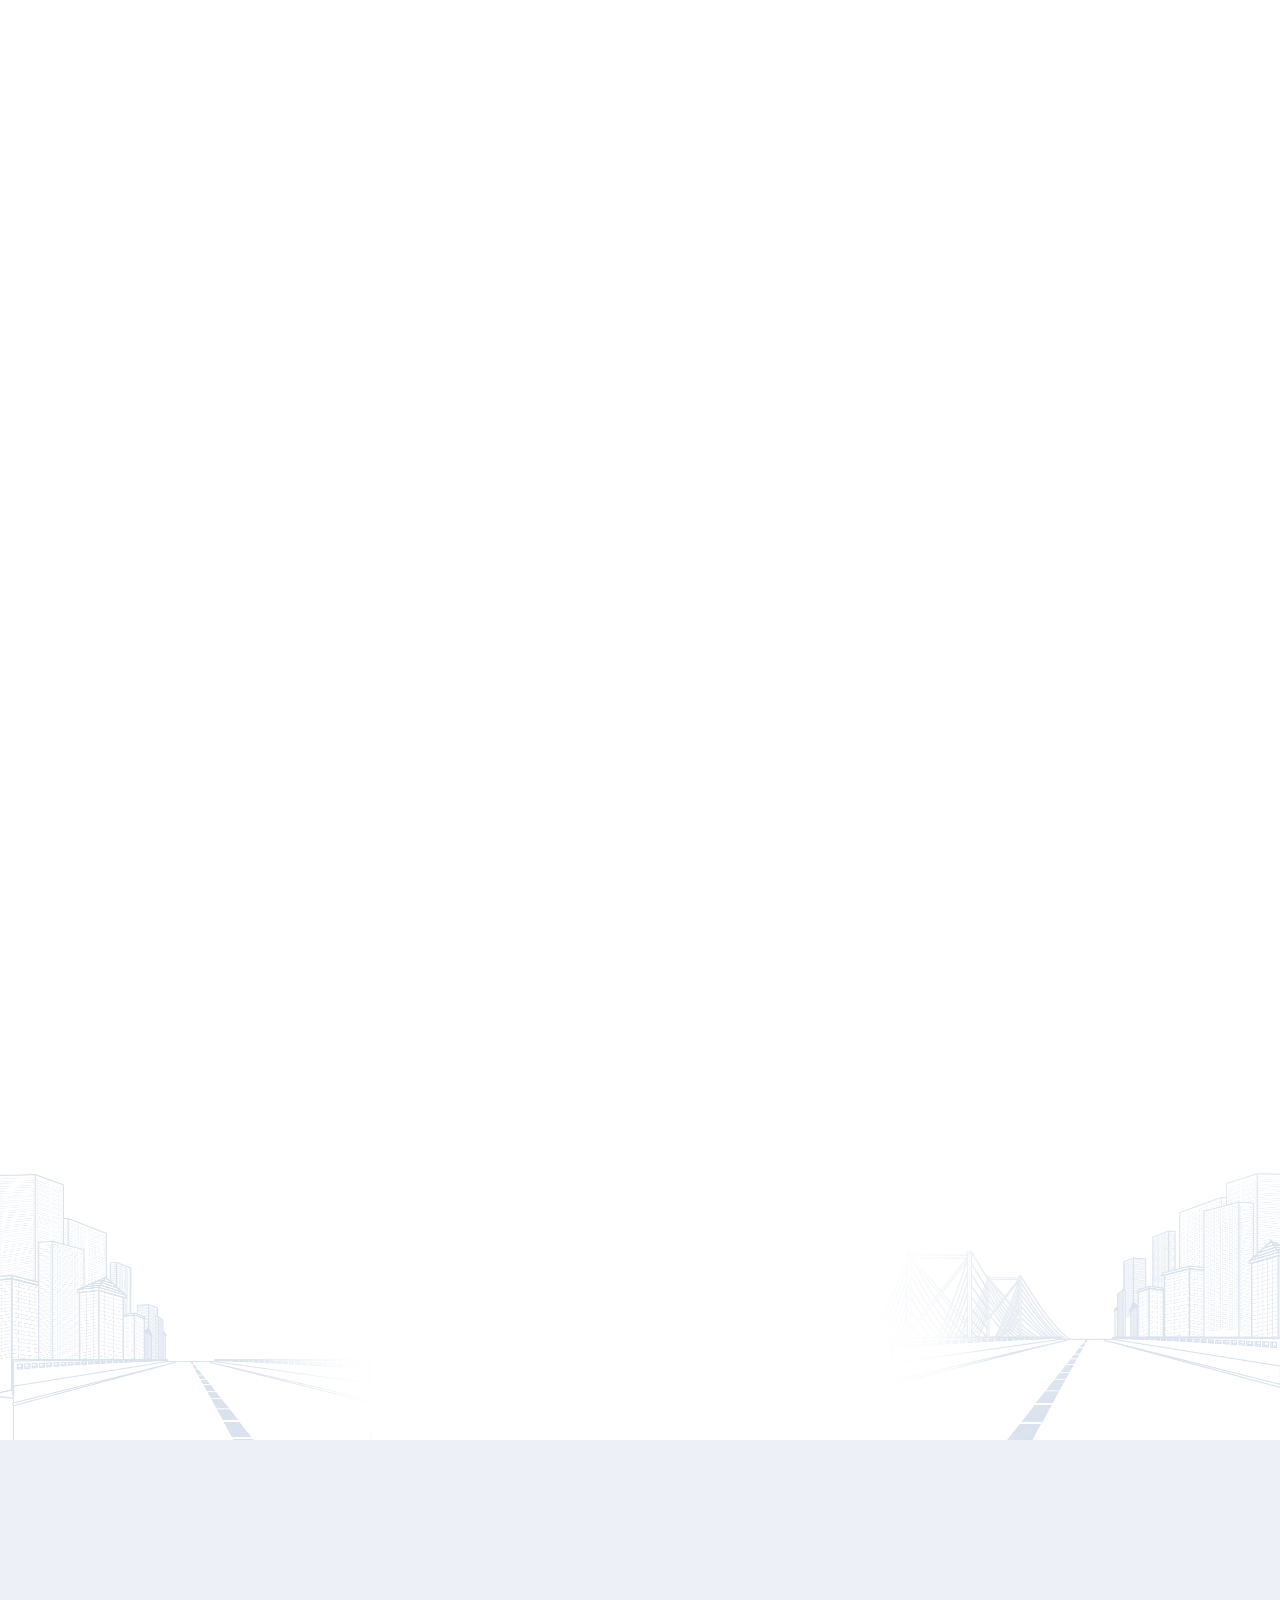
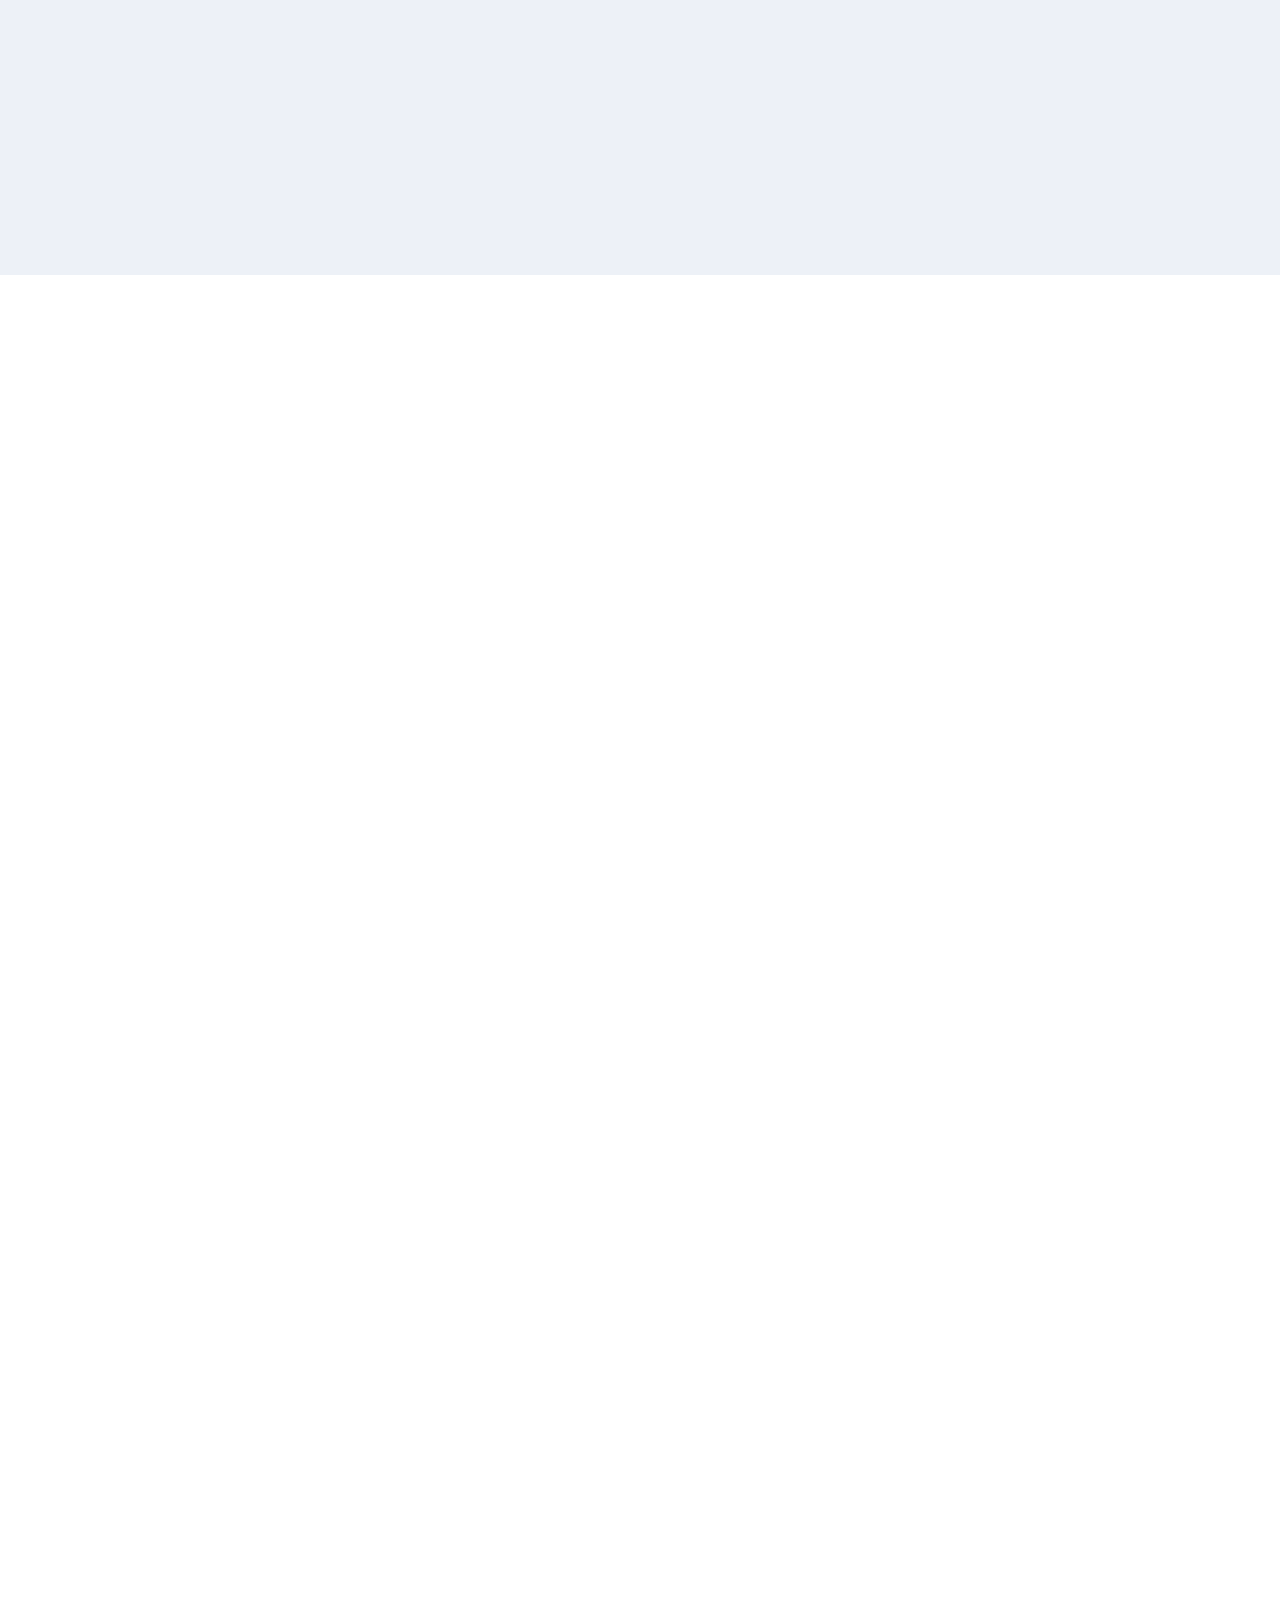
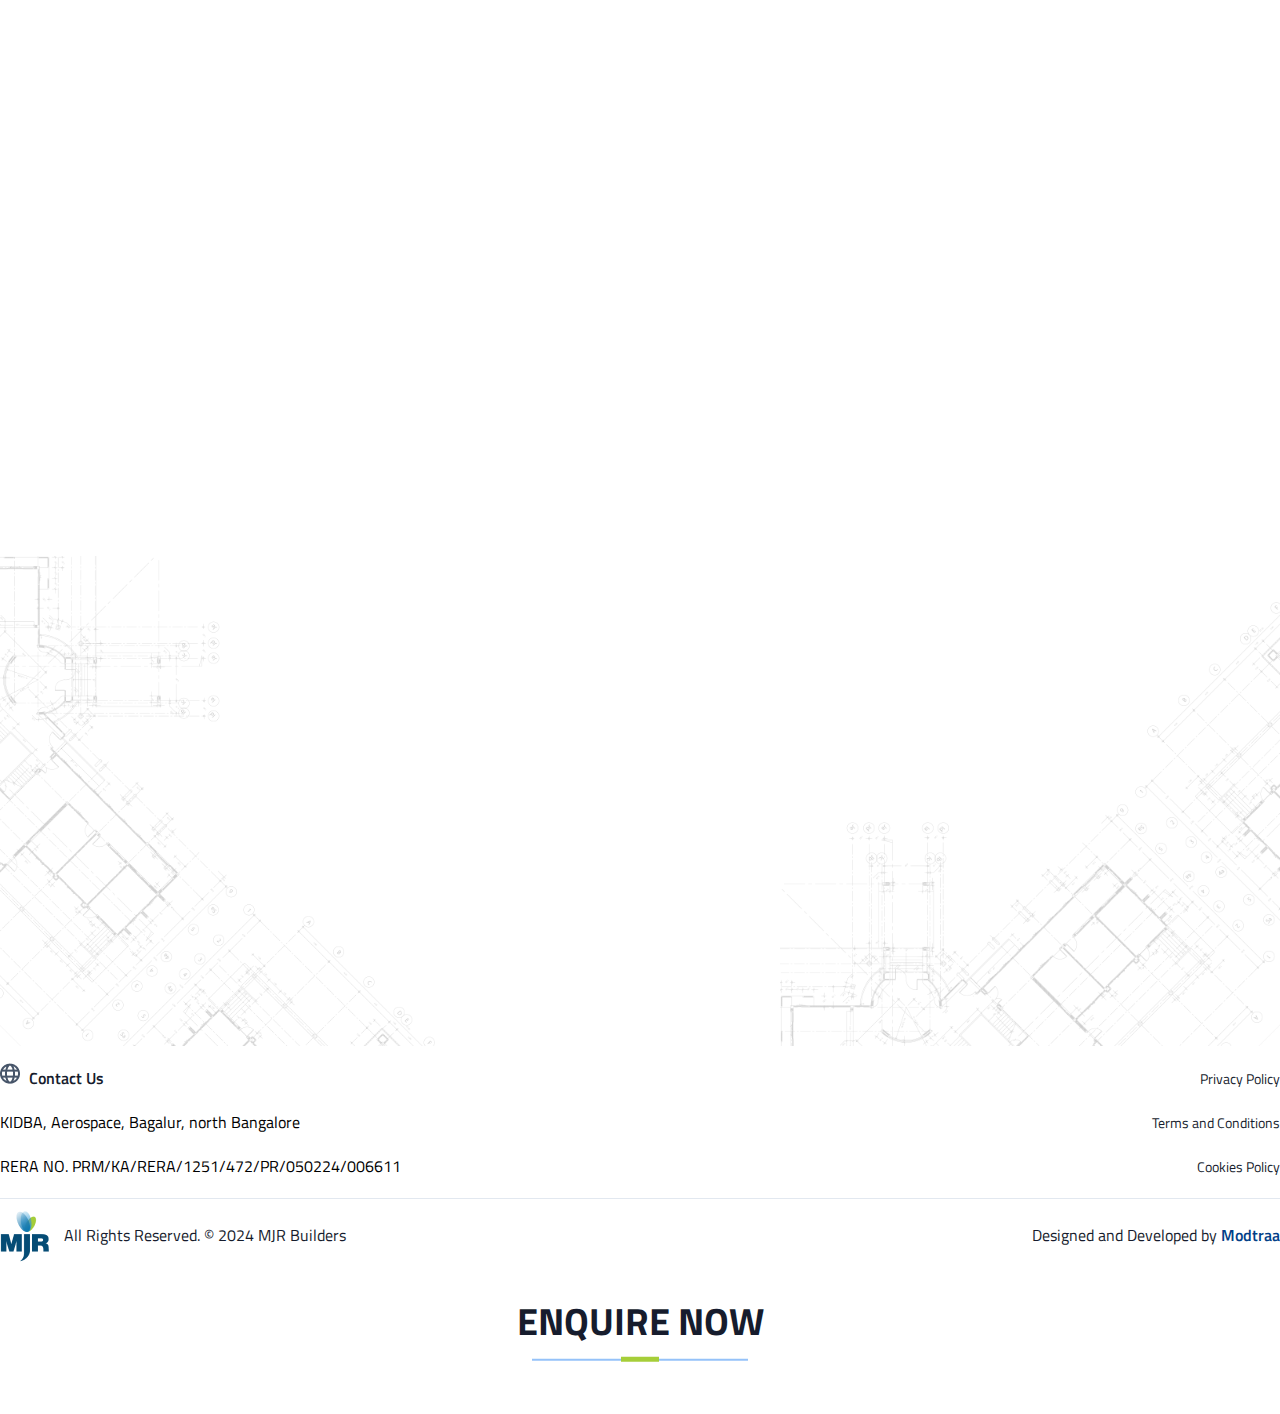
==== commit 8ccd3918: "up" ====
--- a/index.html
+++ b/index.html
@@ -371,7 +371,7 @@
                     <p> <a href="#">
                             <img src="images/globe.png" class="img-fluid" alt=""> Contact Us </a>
                     </p>
-                    <p>Aerospace, Bagalur North Bangalore</p>
+                    <p>KIDBA, Aerospace, Bagalur, north Bangalore</p>
                     <p>RERA NO. PRM/KA/RERA/1251/472/PR/050224/006611</p>
                 </div>
                 <div class="right">
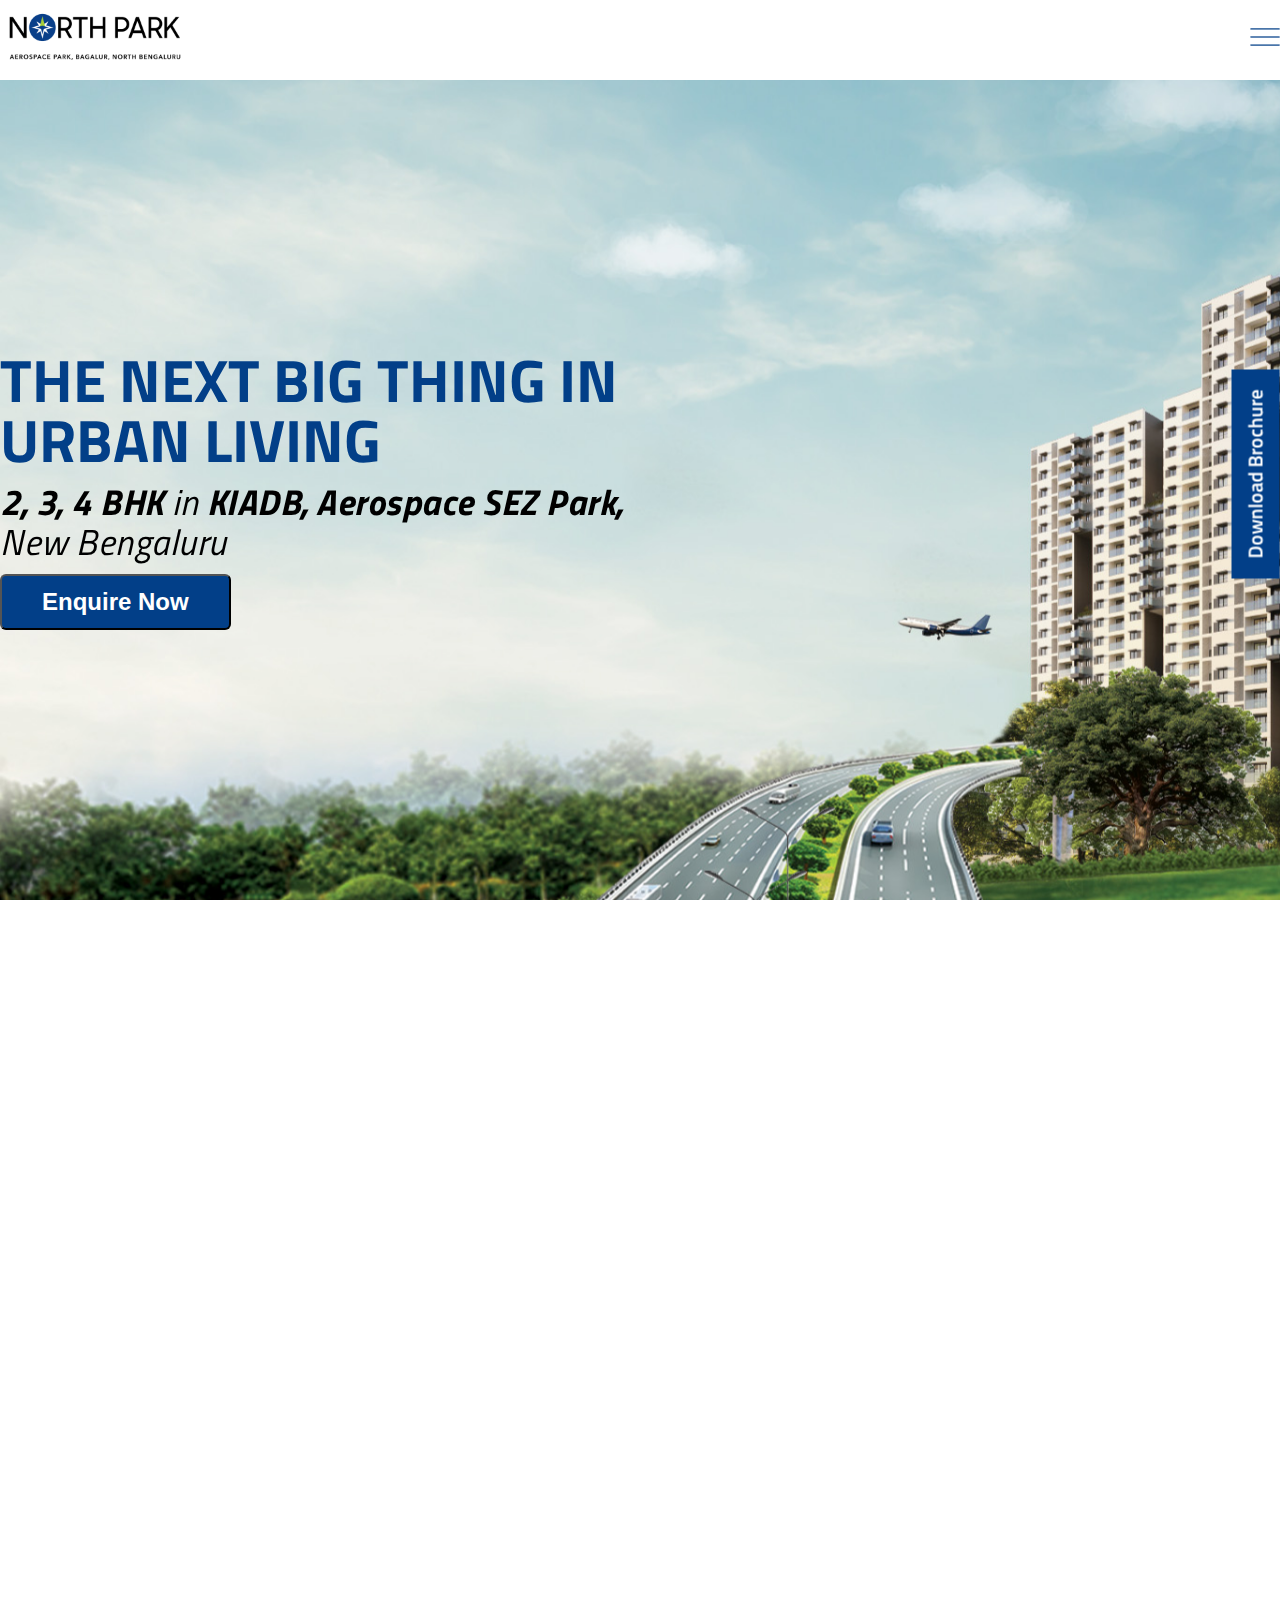
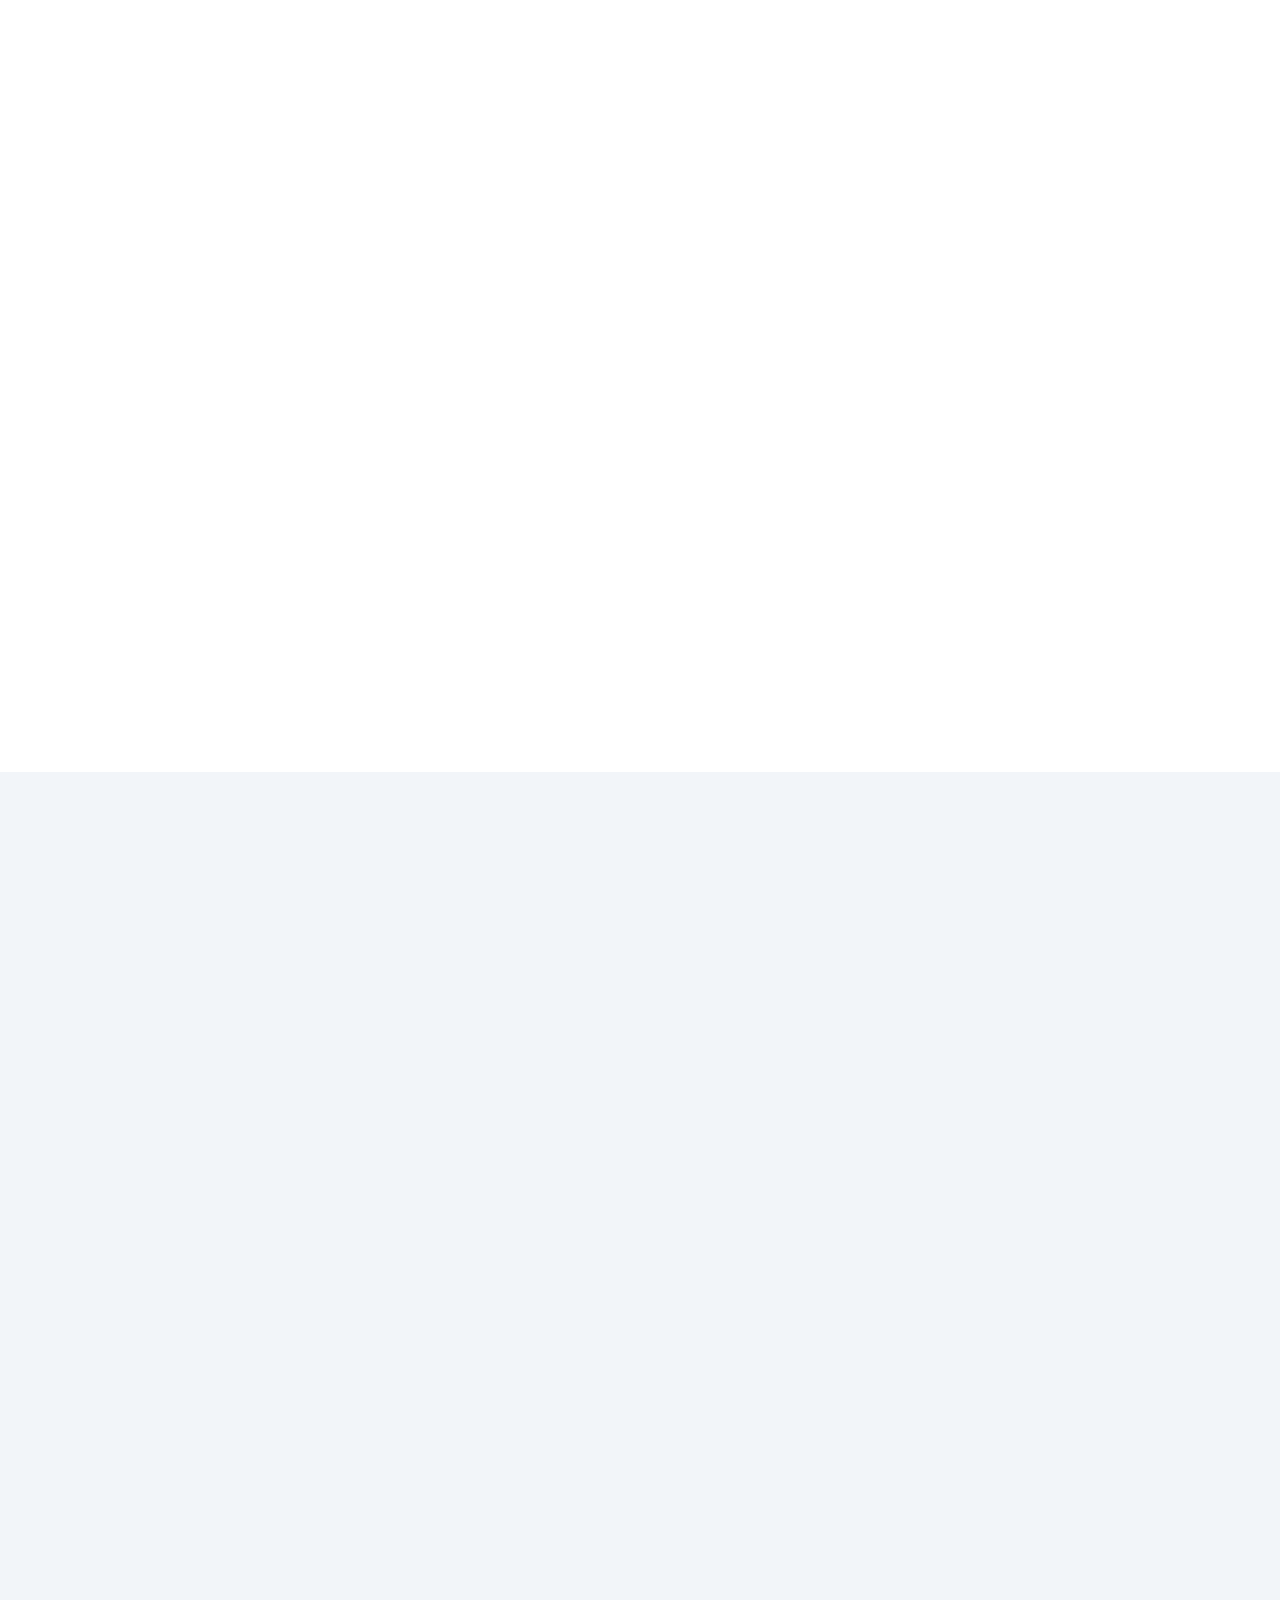
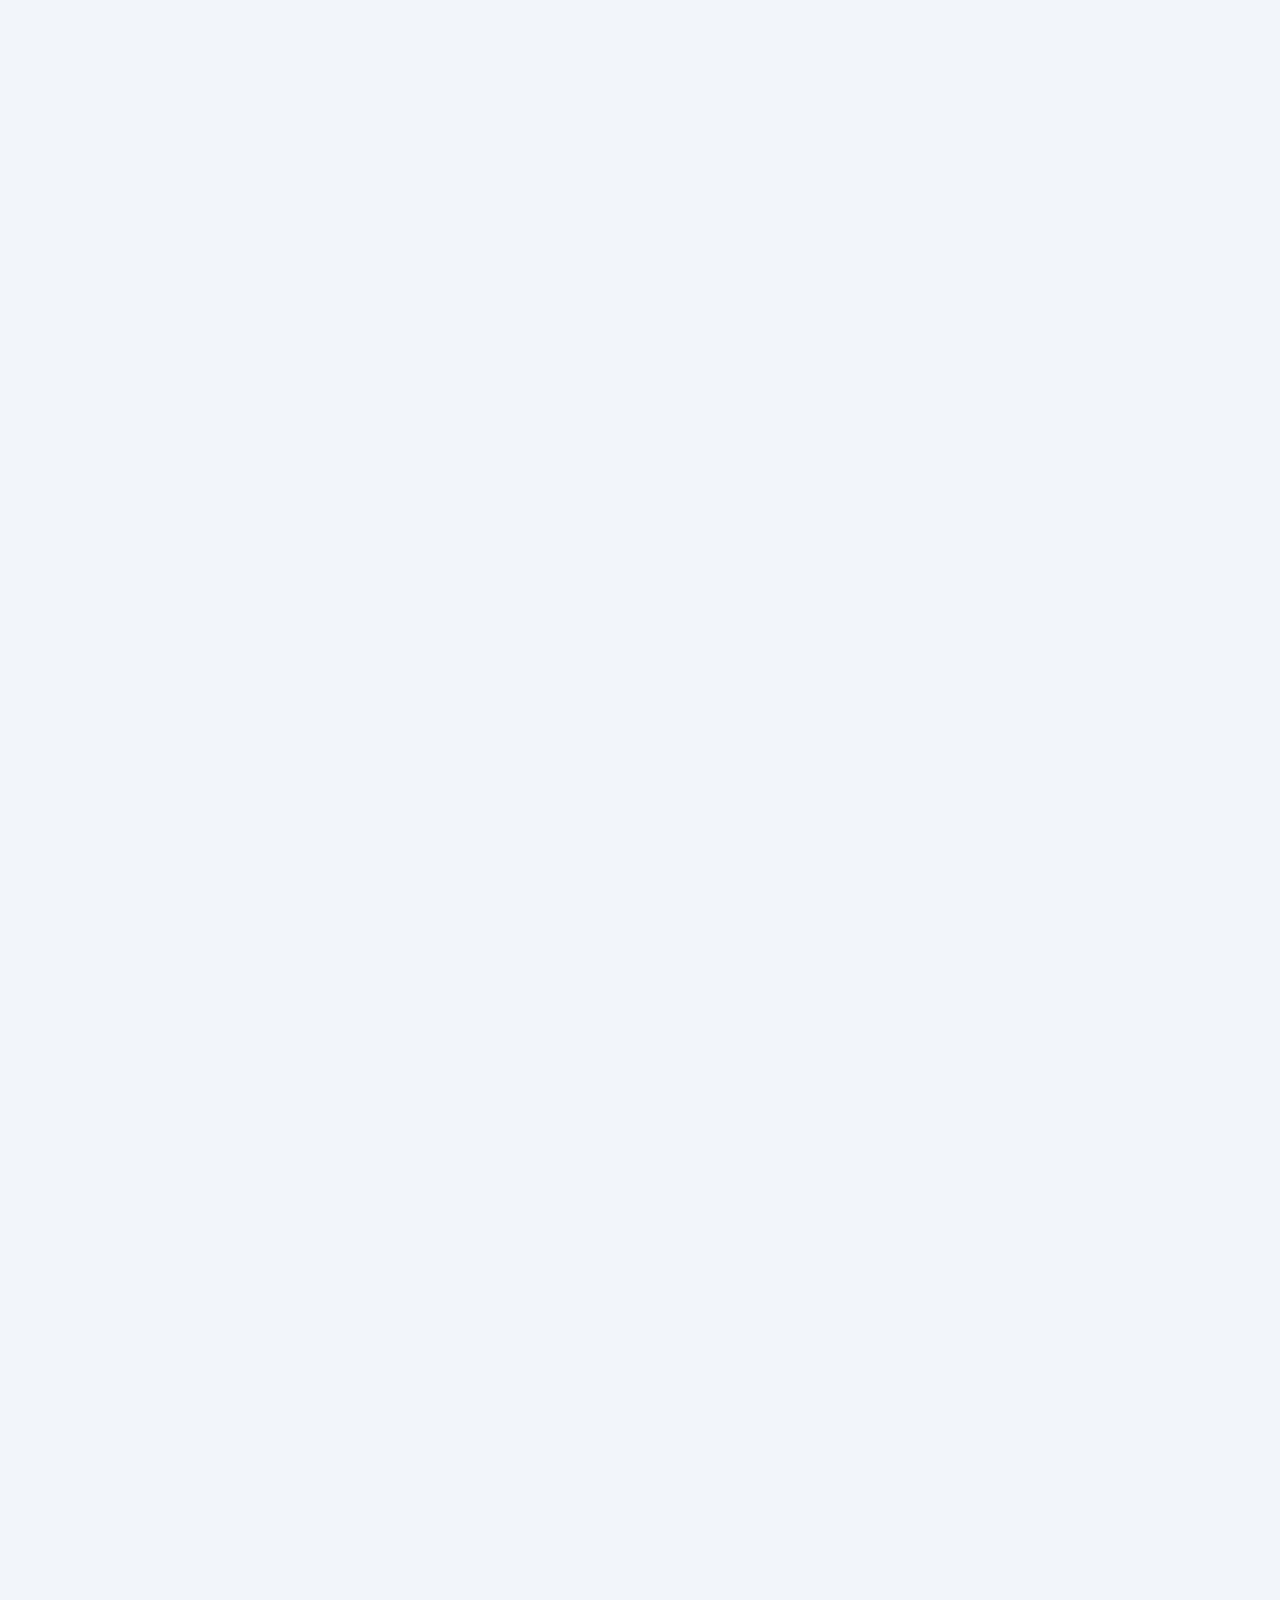
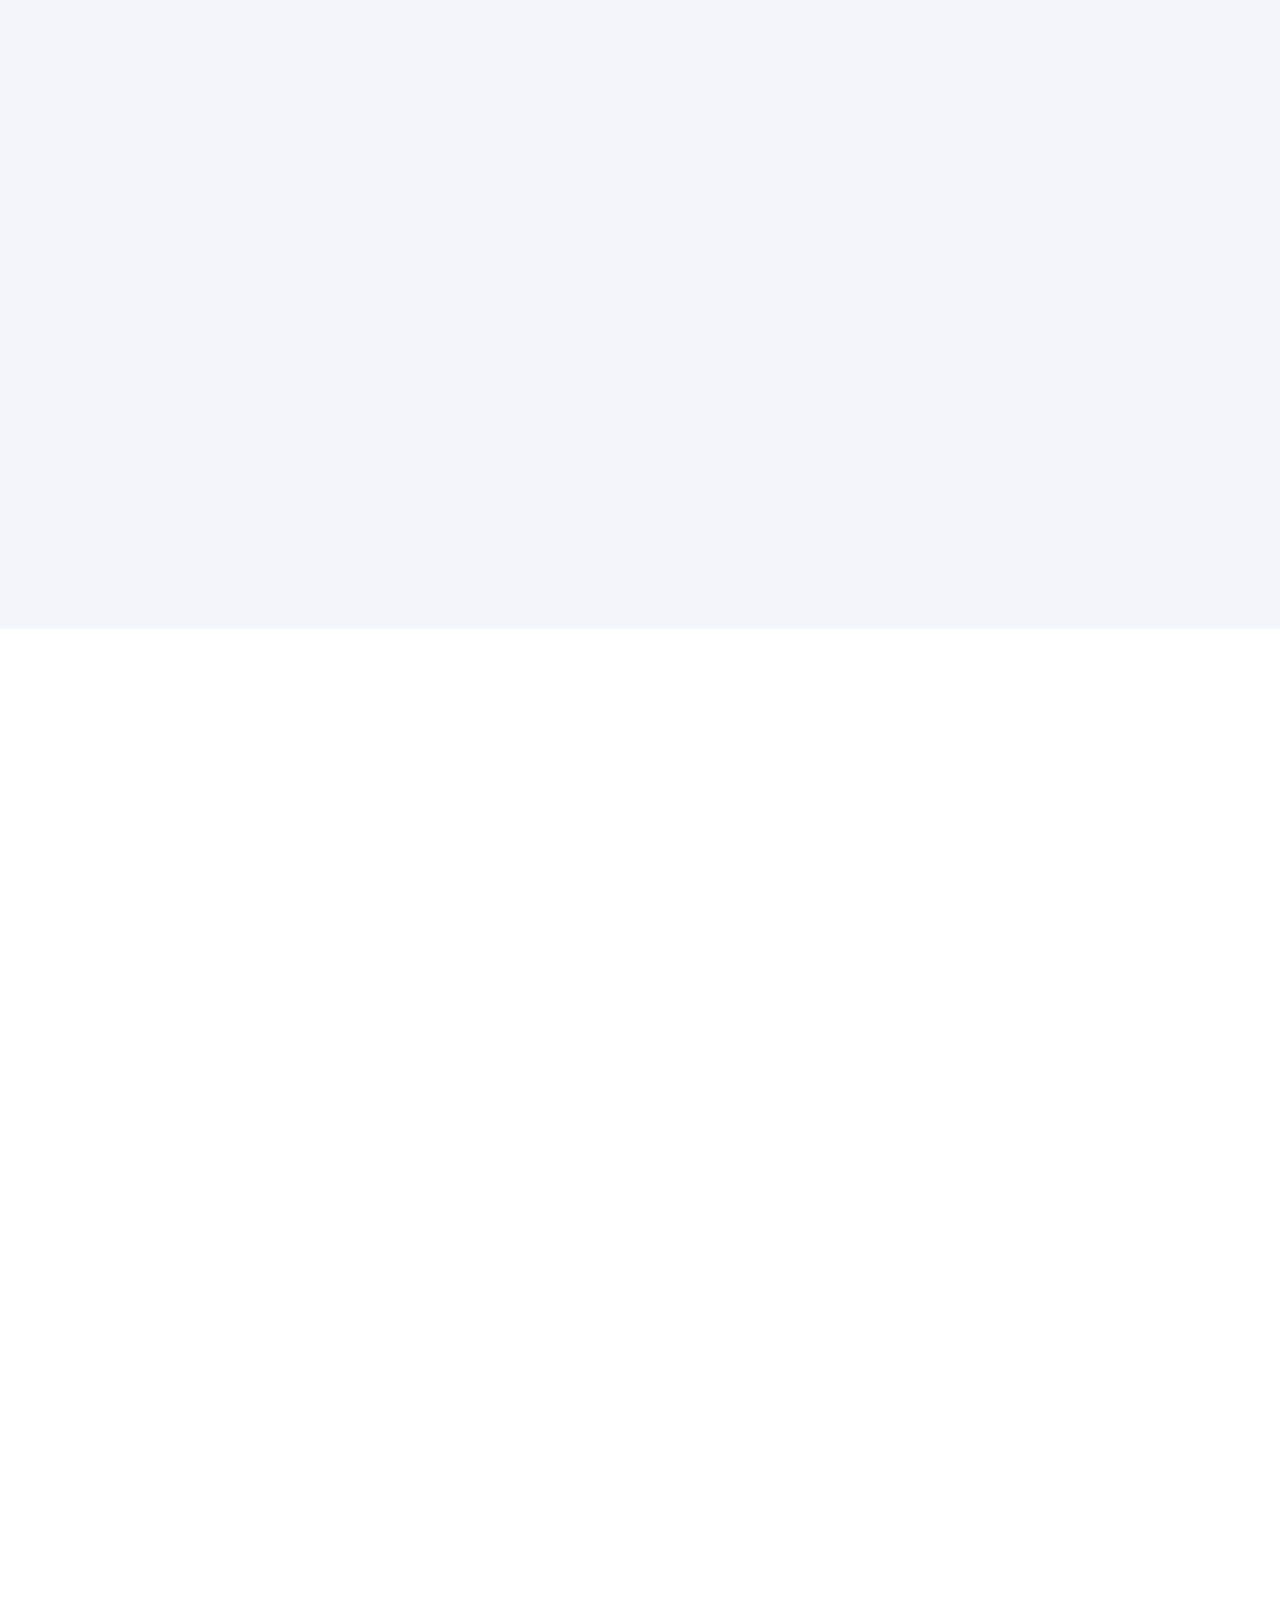
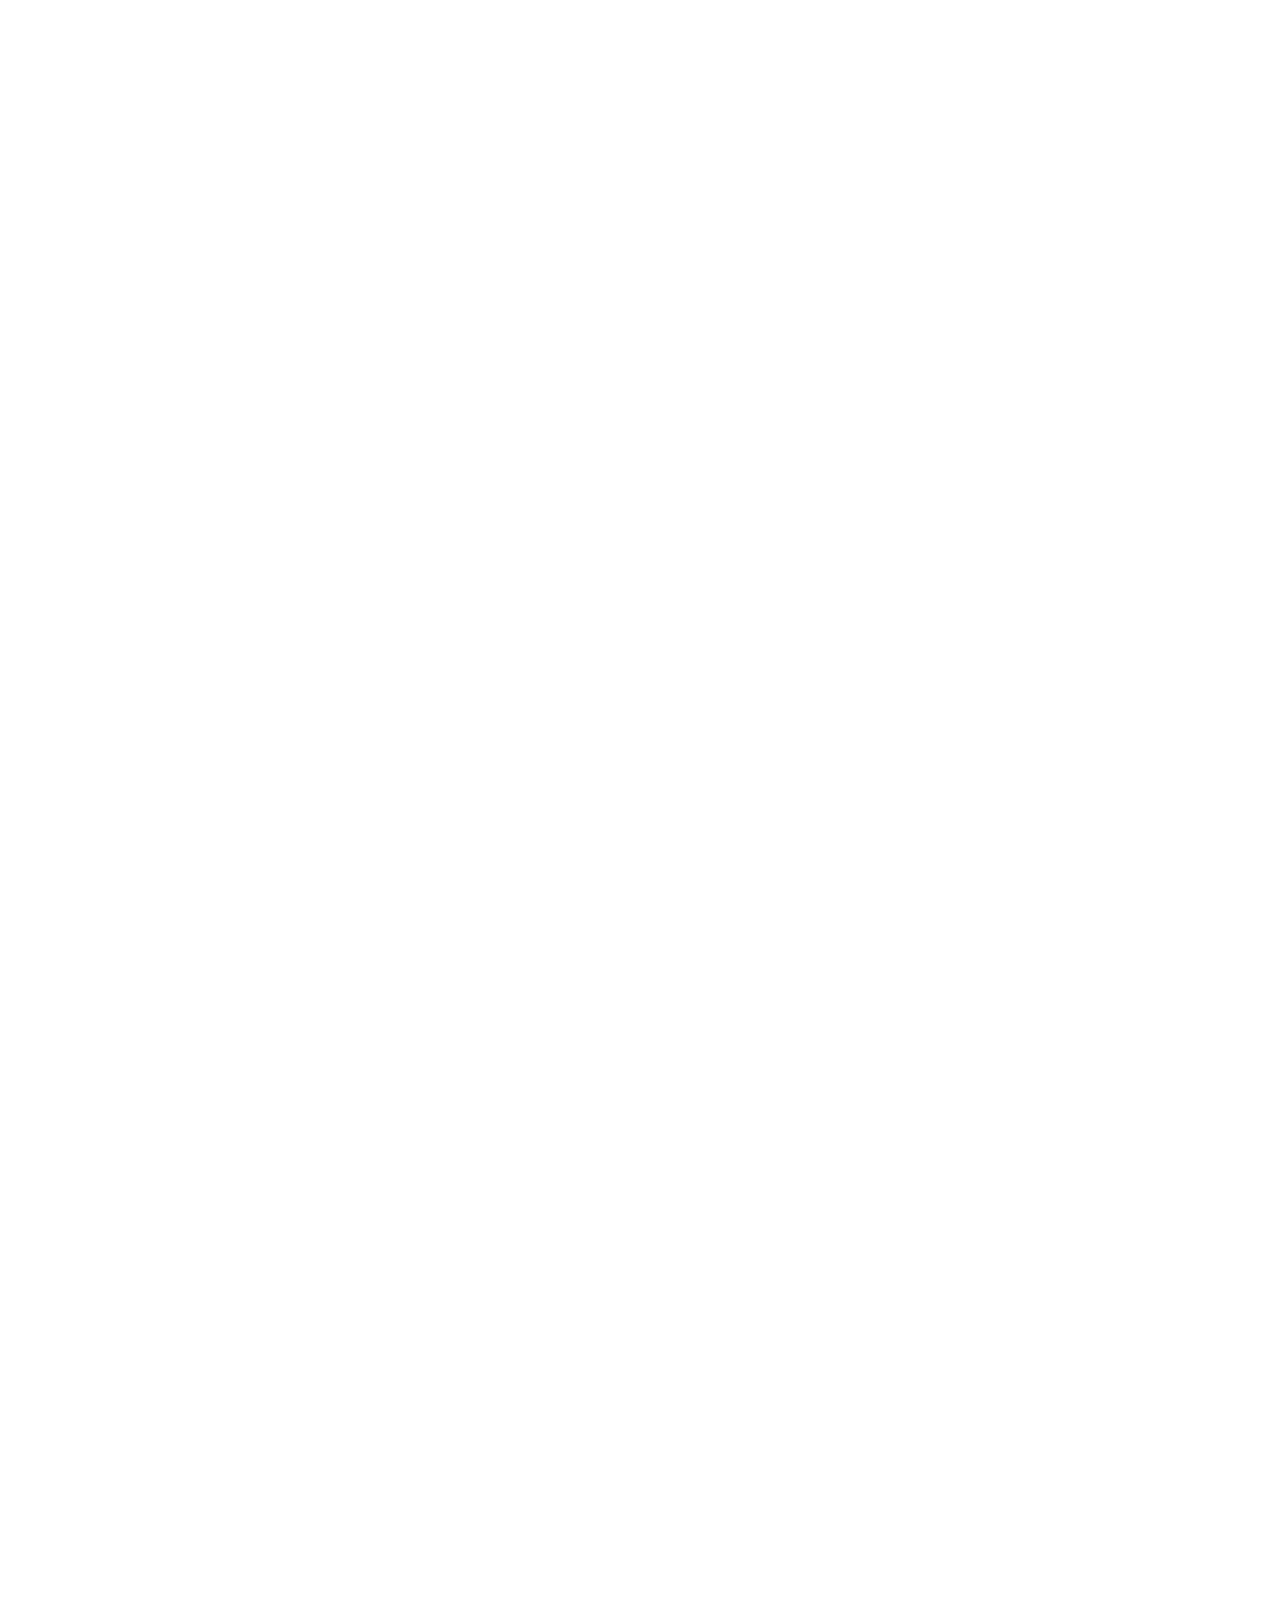
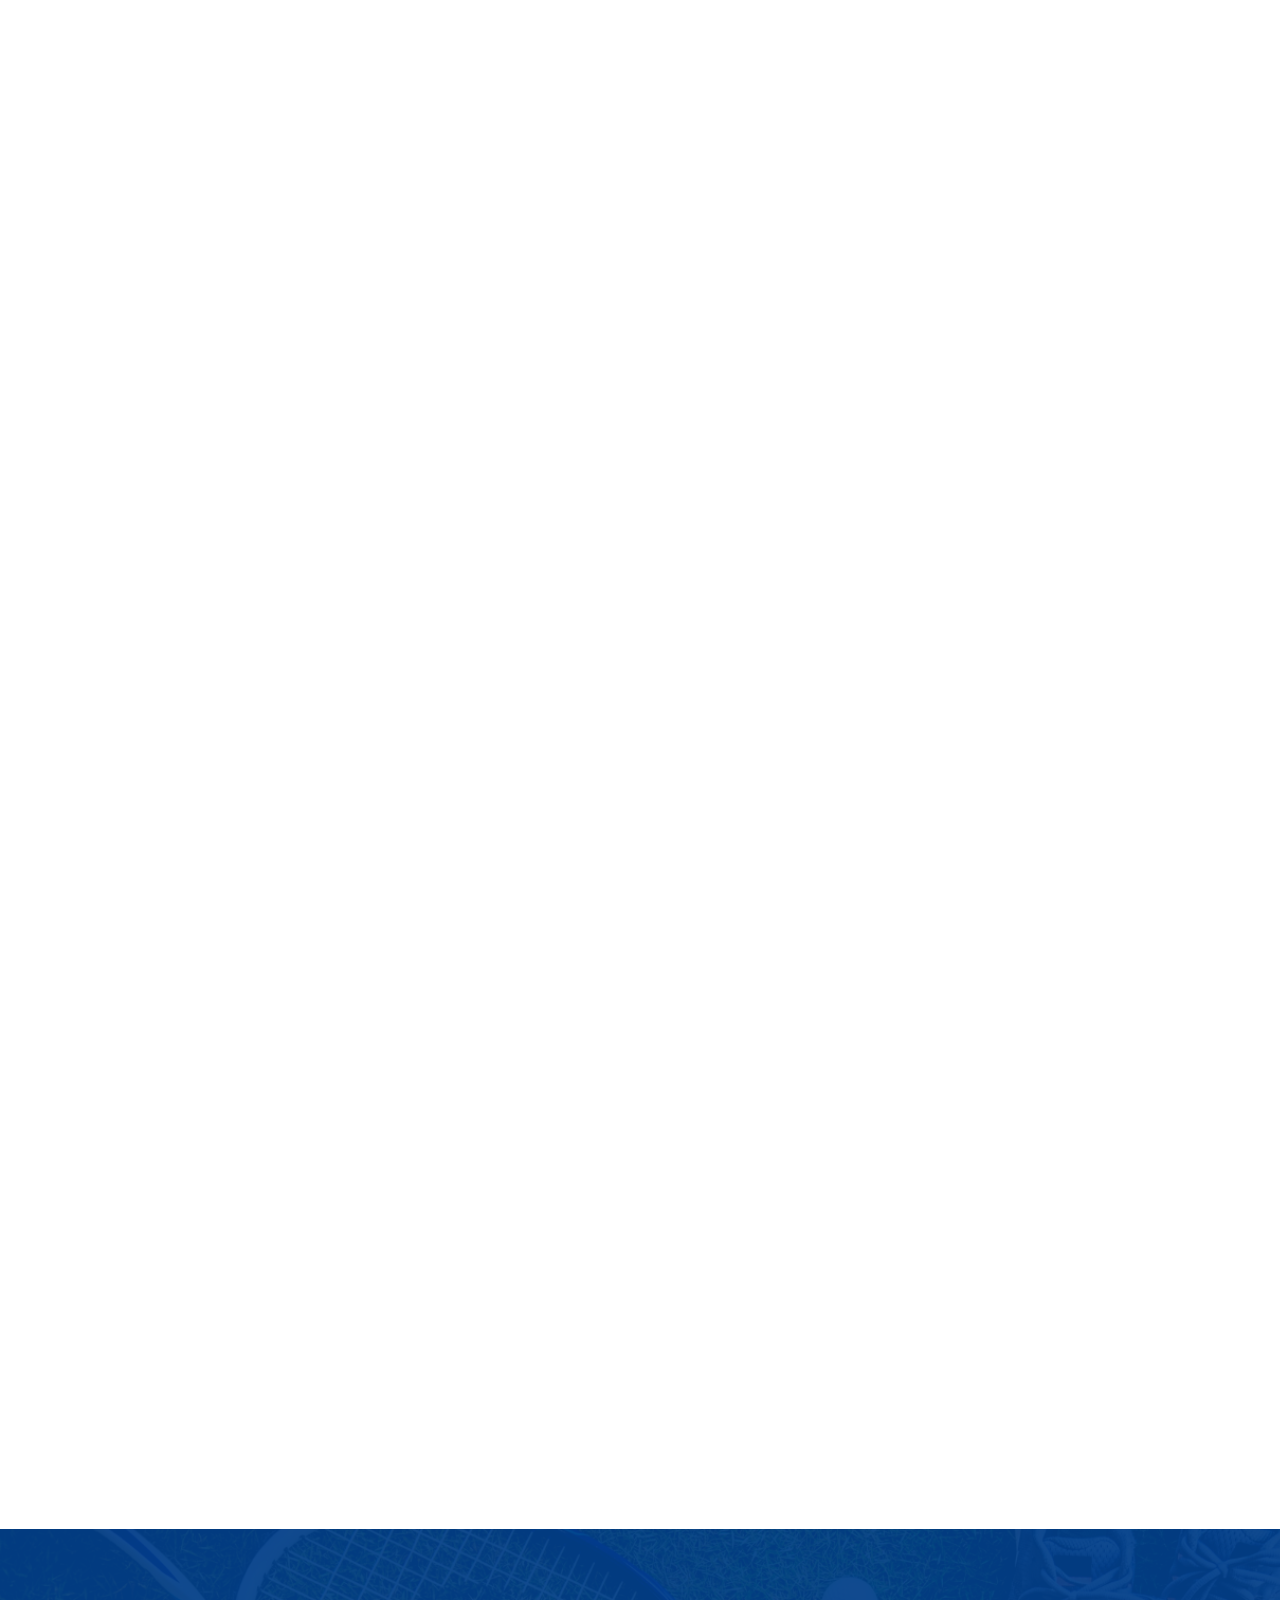
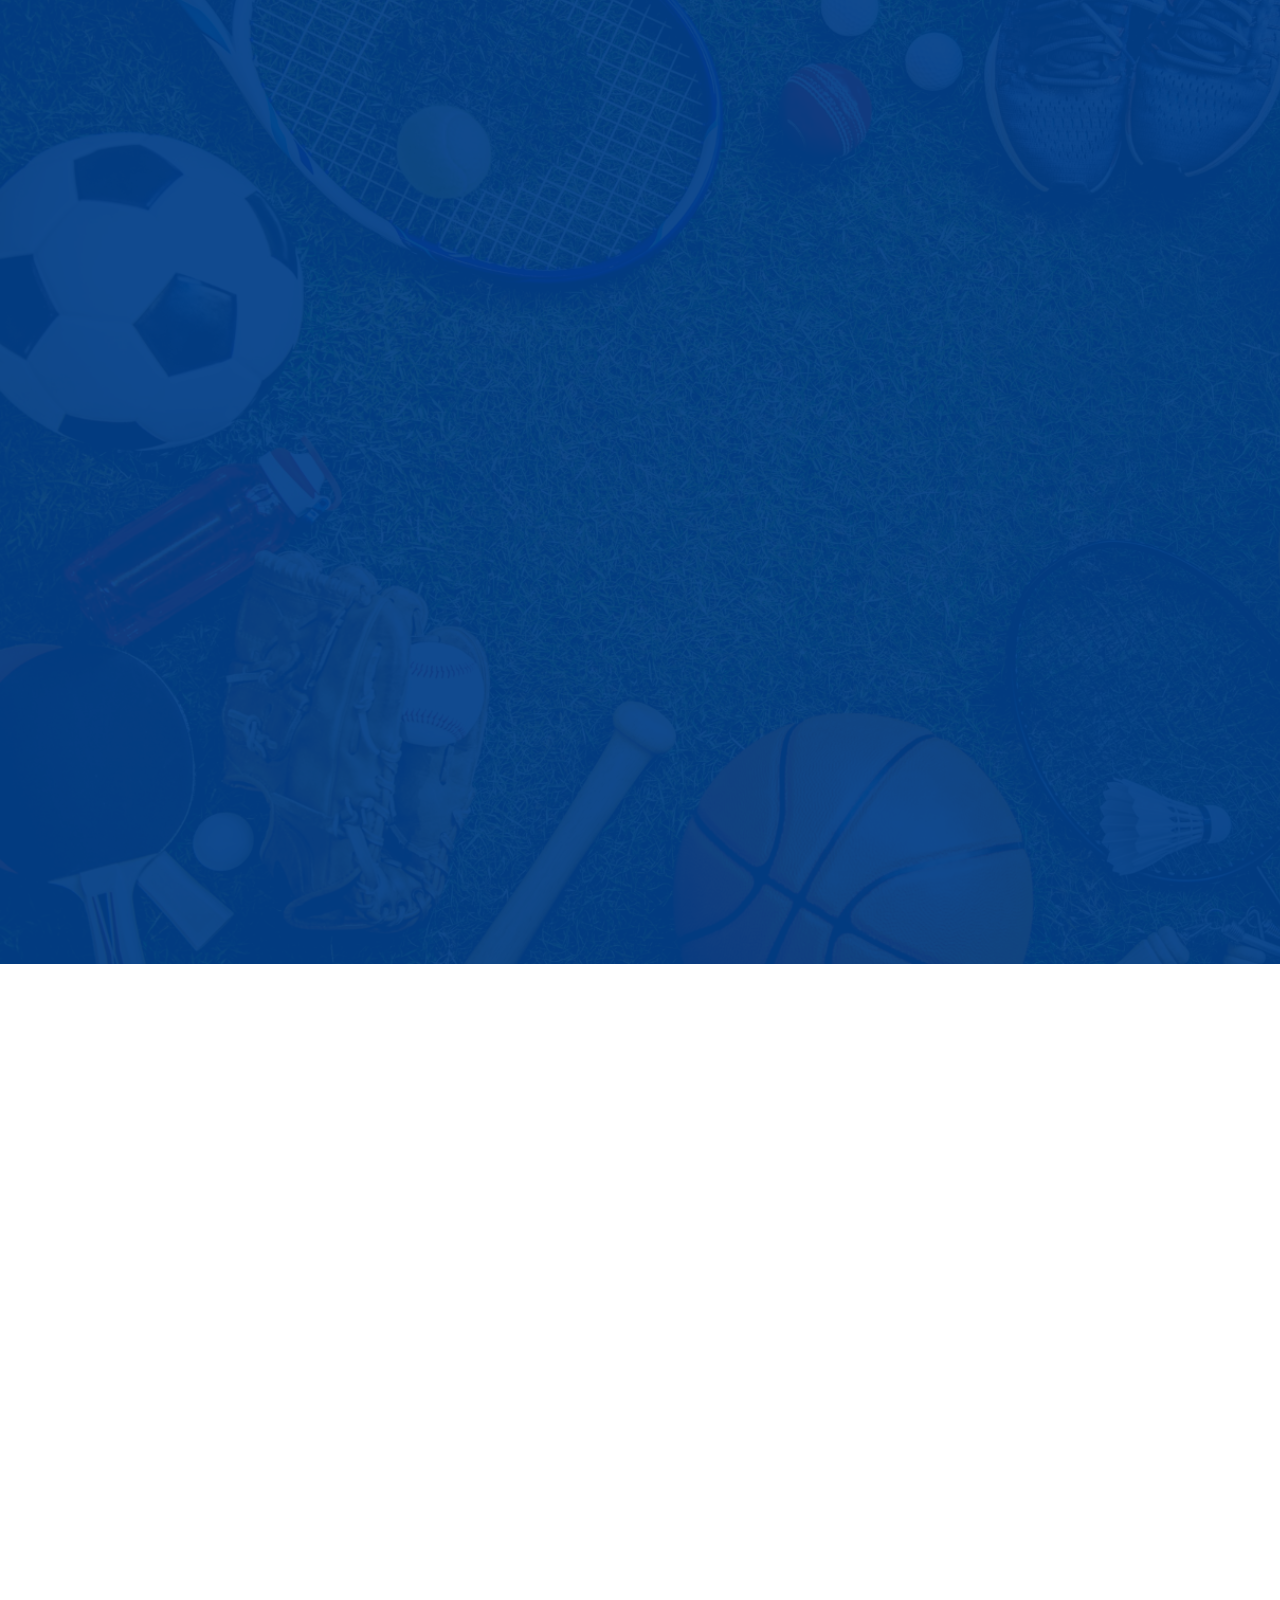
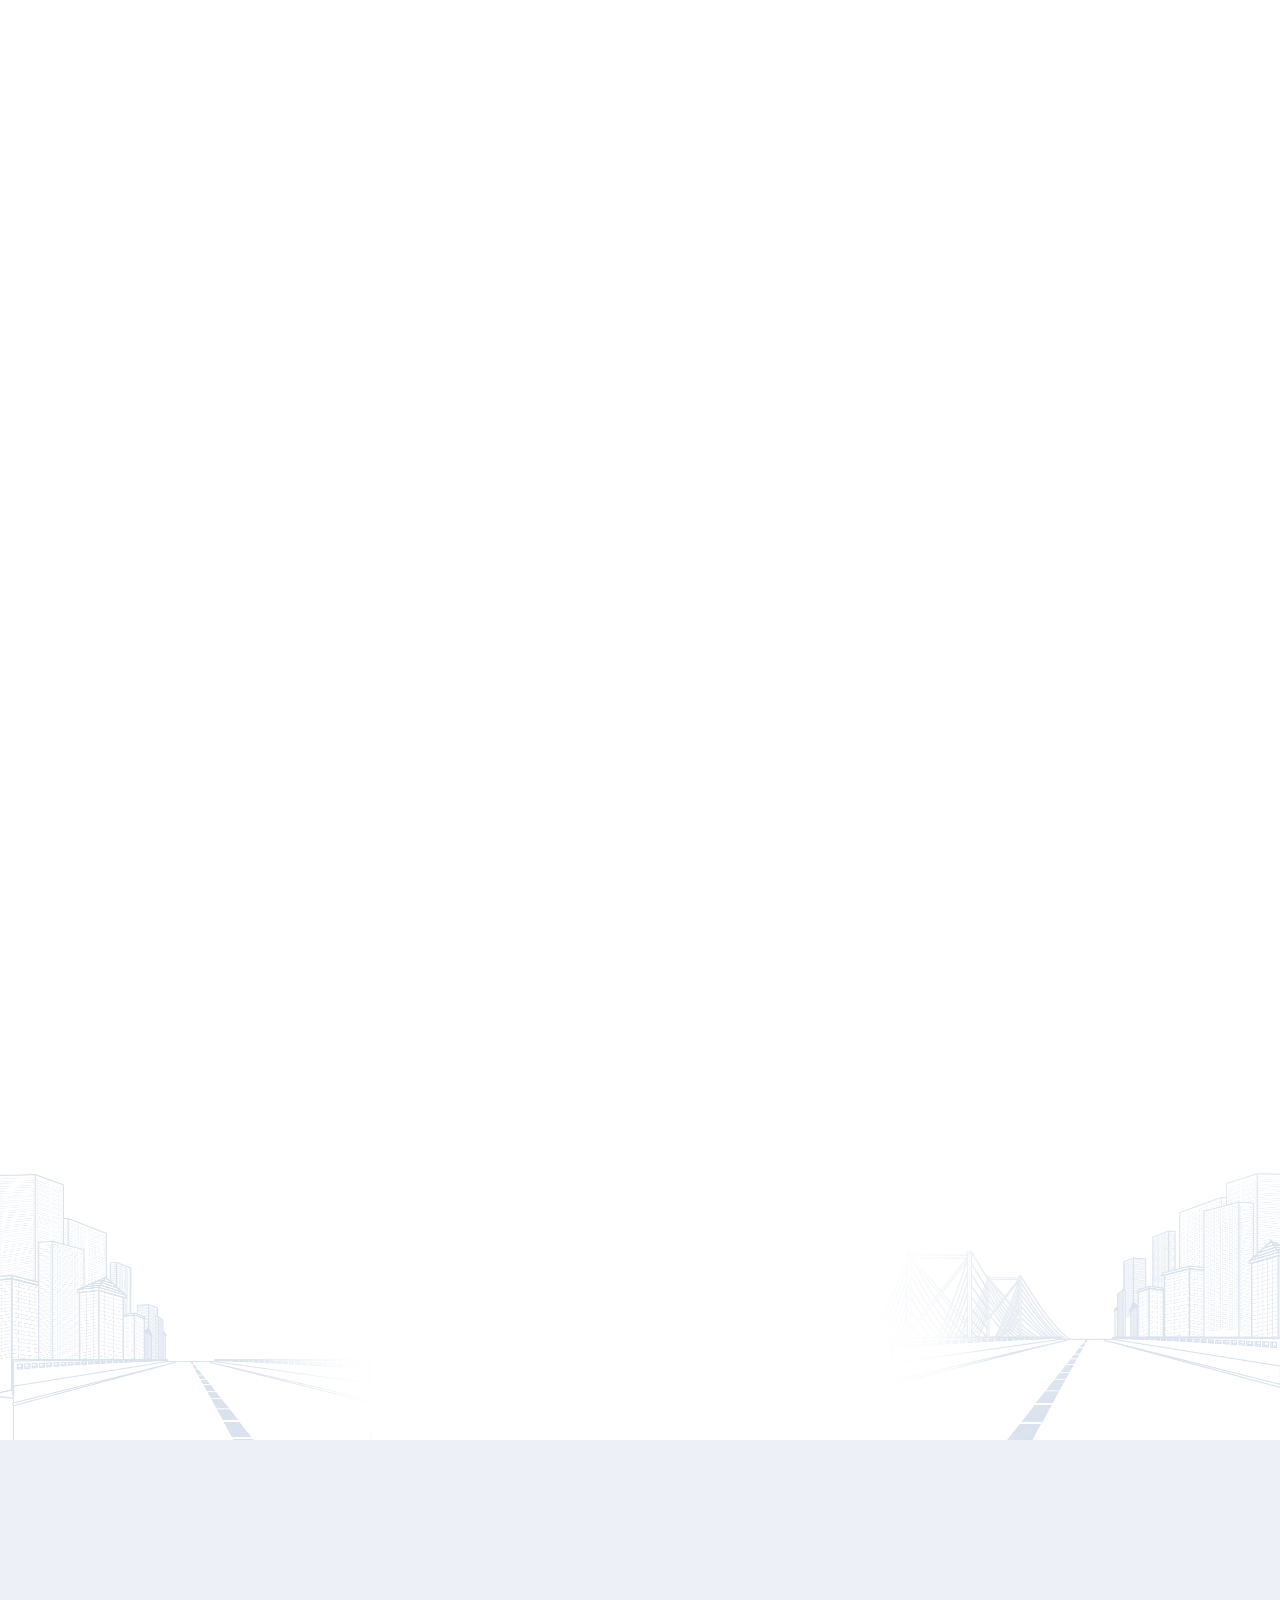
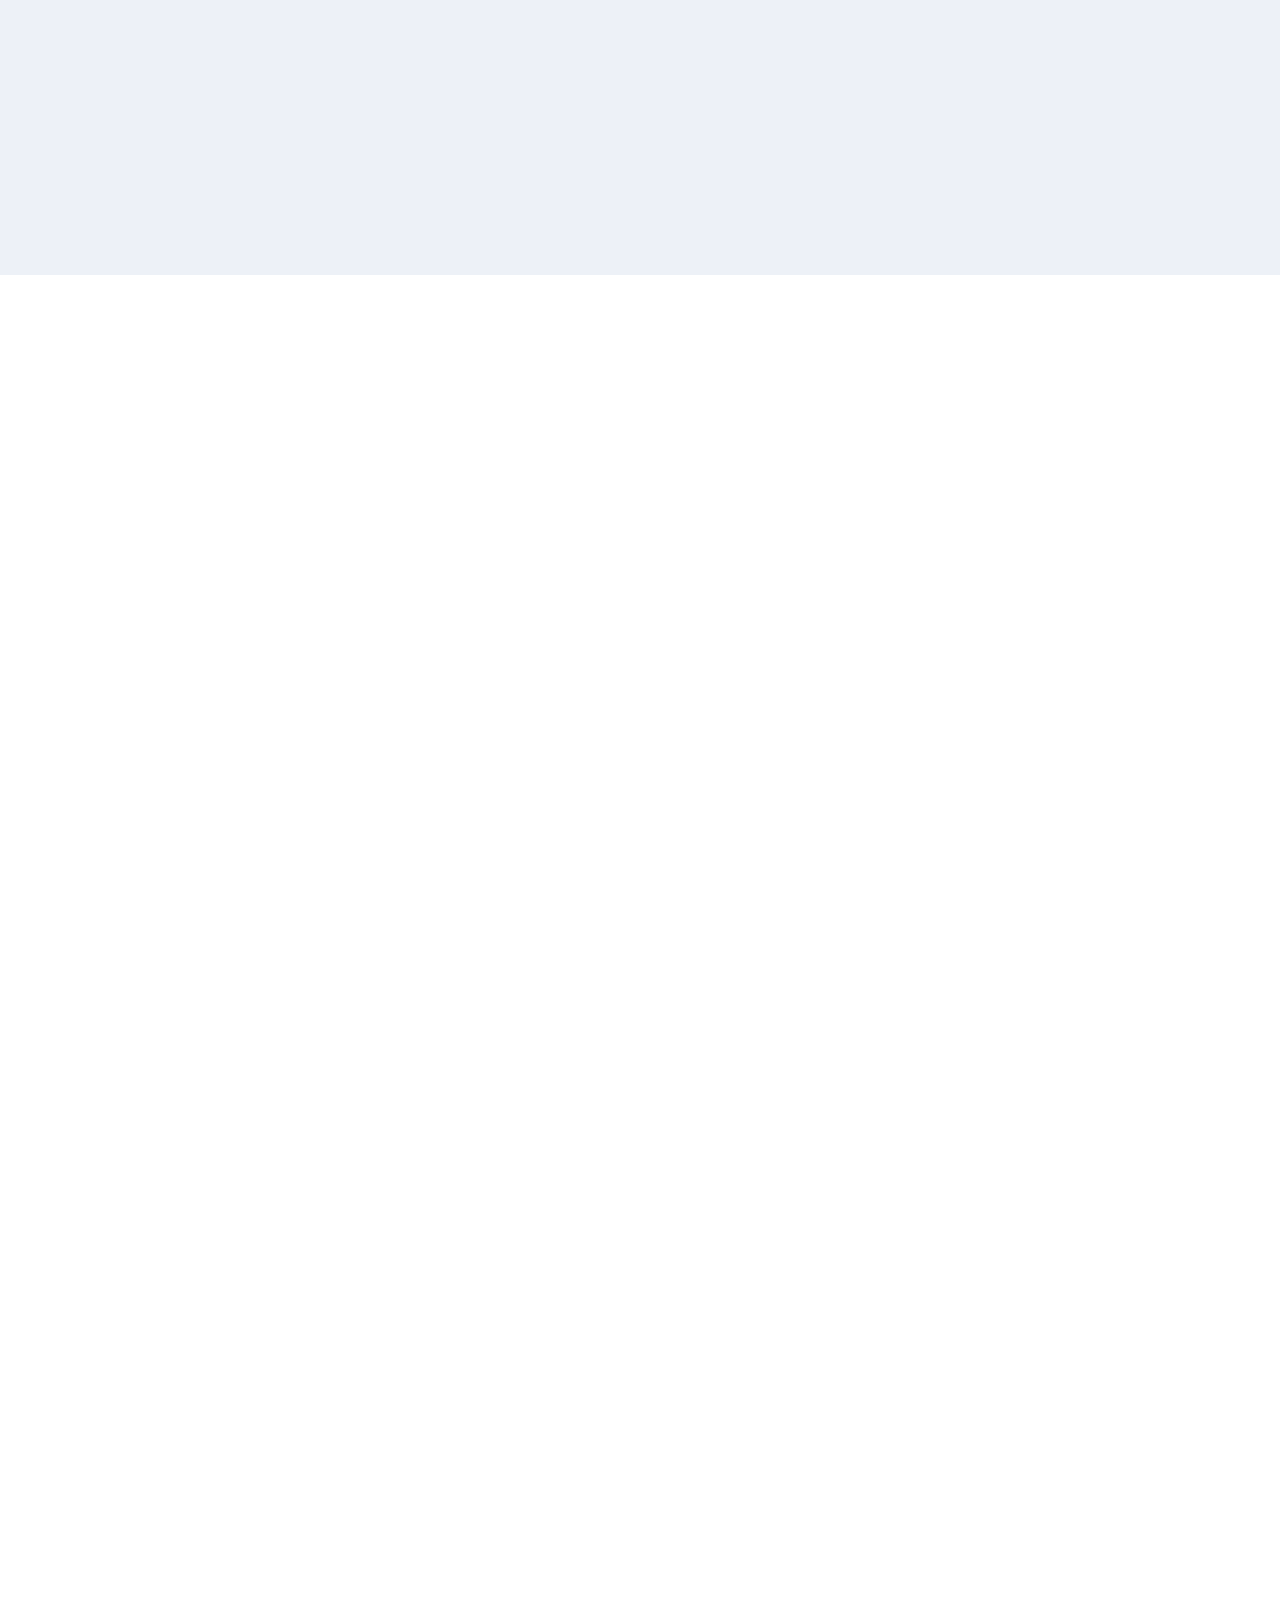
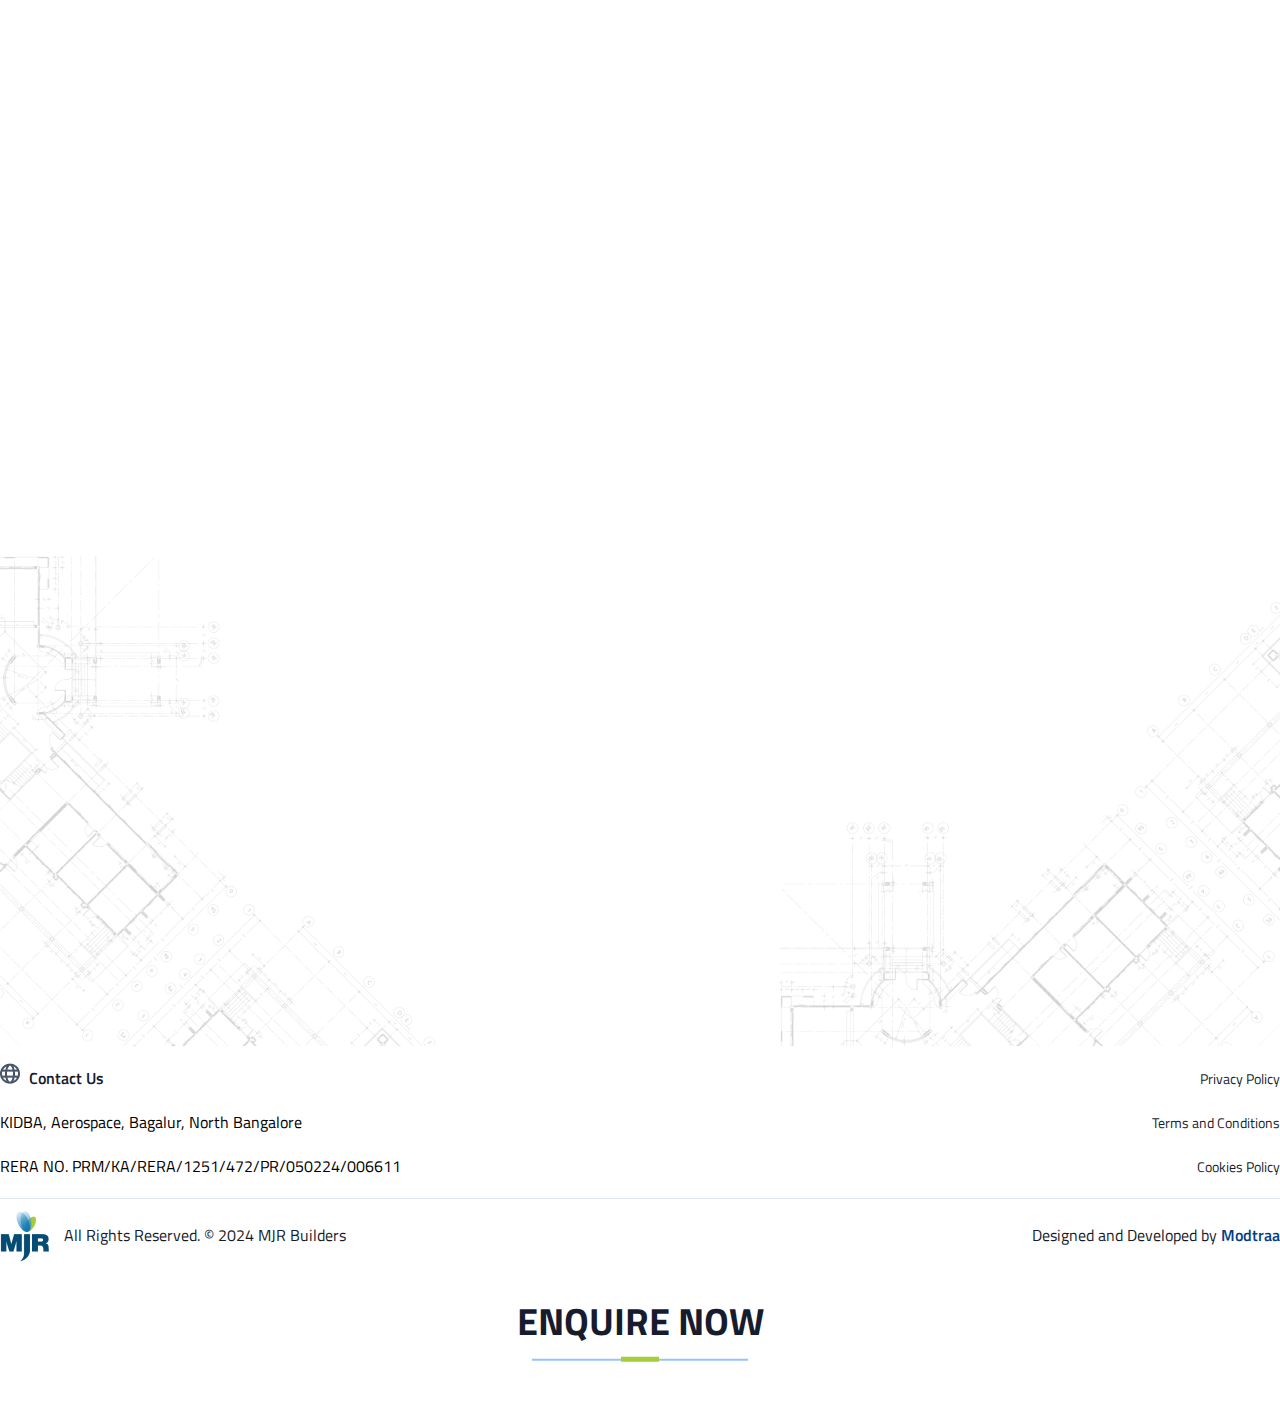
==== commit 94d85343: "up" ====
--- a/index.html
+++ b/index.html
@@ -47,8 +47,8 @@
     <div class="container">
         <header class="header">
             <div class="logo"><a href="/"><img src="images/logo.png" alt=""></a></div>
-            <div class="humberger" data-bs-toggle="offcanvas" data-bs-target="#offcanvasRight"
-                aria-controls="offcanvasRight"><img src="images/humberger.png" alt=""></div>
+            <div style="cursor: pointer;" class="humberger" data-bs-toggle="modal" data-bs-target="#leadModal"><img
+                    src="images/humberger.png" alt=""></div>
             <!-- <div class="offcanvas offcanvas-end" tabindex="-1" id="offcanvasRight"
                 aria-labelledby="offcanvasRightLabel">
                 <div class="offcanvas-header">
@@ -199,7 +199,7 @@
                 </div>
                 <div class="a-item" data-aos="fade-up" data-aos-duration="2000">
                     <img src="images/amenities/a2.png" class="img-fluid" alt="">
-                    <p>Gymnsium</p>
+                    <p>Gymnasium</p>
                 </div>
                 <div class="a-item" data-aos="fade-up" data-aos-duration="3000">
                     <img src="images/amenities/a3.png" class="img-fluid" alt="">
@@ -207,7 +207,7 @@
                 </div>
                 <div class="a-item" data-aos="fade-up" data-aos-duration="3000">
                     <img src="images/amenities/a4.png" class="img-fluid" alt="">
-                    <p>Tennis Court</p>
+                    <p>Roof top garden</p>
                 </div>
                 <div class="a-item" data-aos="fade-up" data-aos-duration="2000">
                     <img src="images/amenities/a5.png" class="img-fluid" alt="">
@@ -371,7 +371,7 @@
                     <p> <a href="#">
                             <img src="images/globe.png" class="img-fluid" alt=""> Contact Us </a>
                     </p>
-                    <p>KIDBA, Aerospace, Bagalur, north Bangalore</p>
+                    <p>KIDBA, Aerospace, Bagalur, North Bangalore</p>
                     <p>RERA NO. PRM/KA/RERA/1251/472/PR/050224/006611</p>
                 </div>
                 <div class="right">
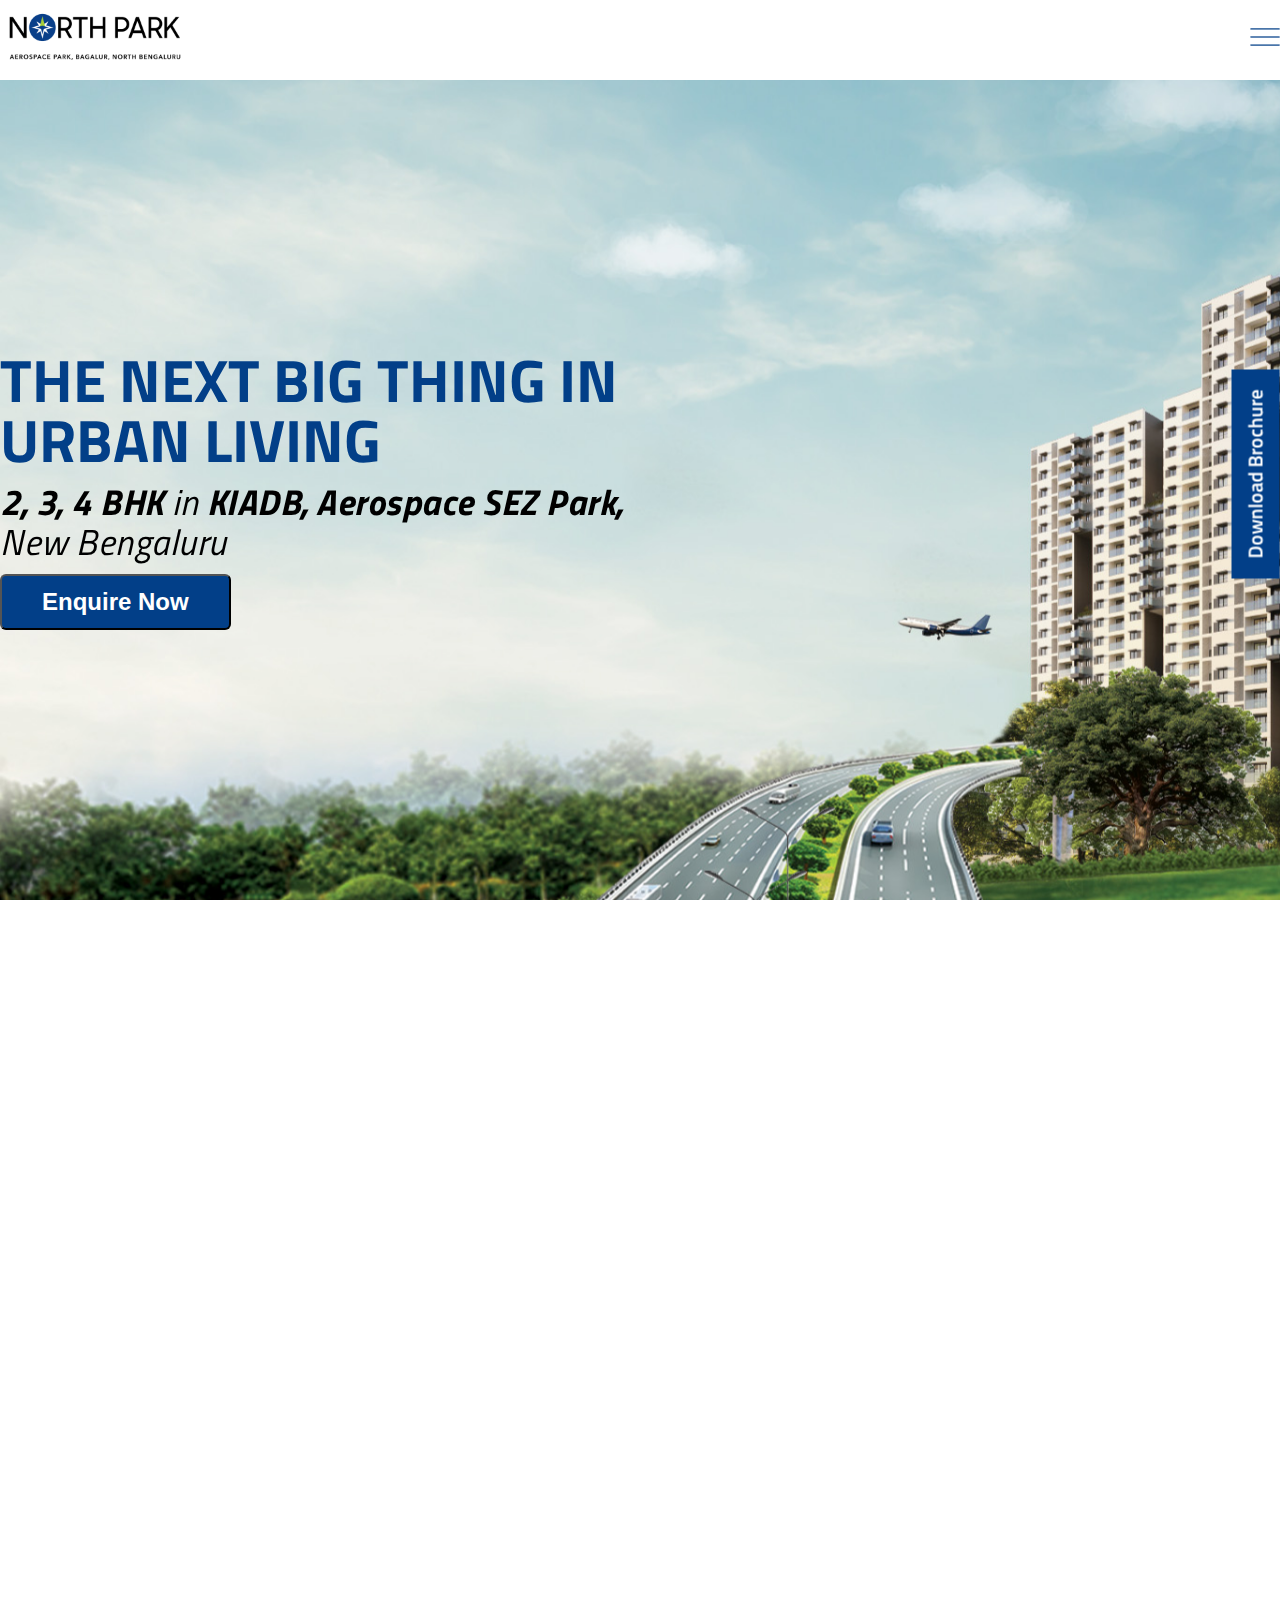
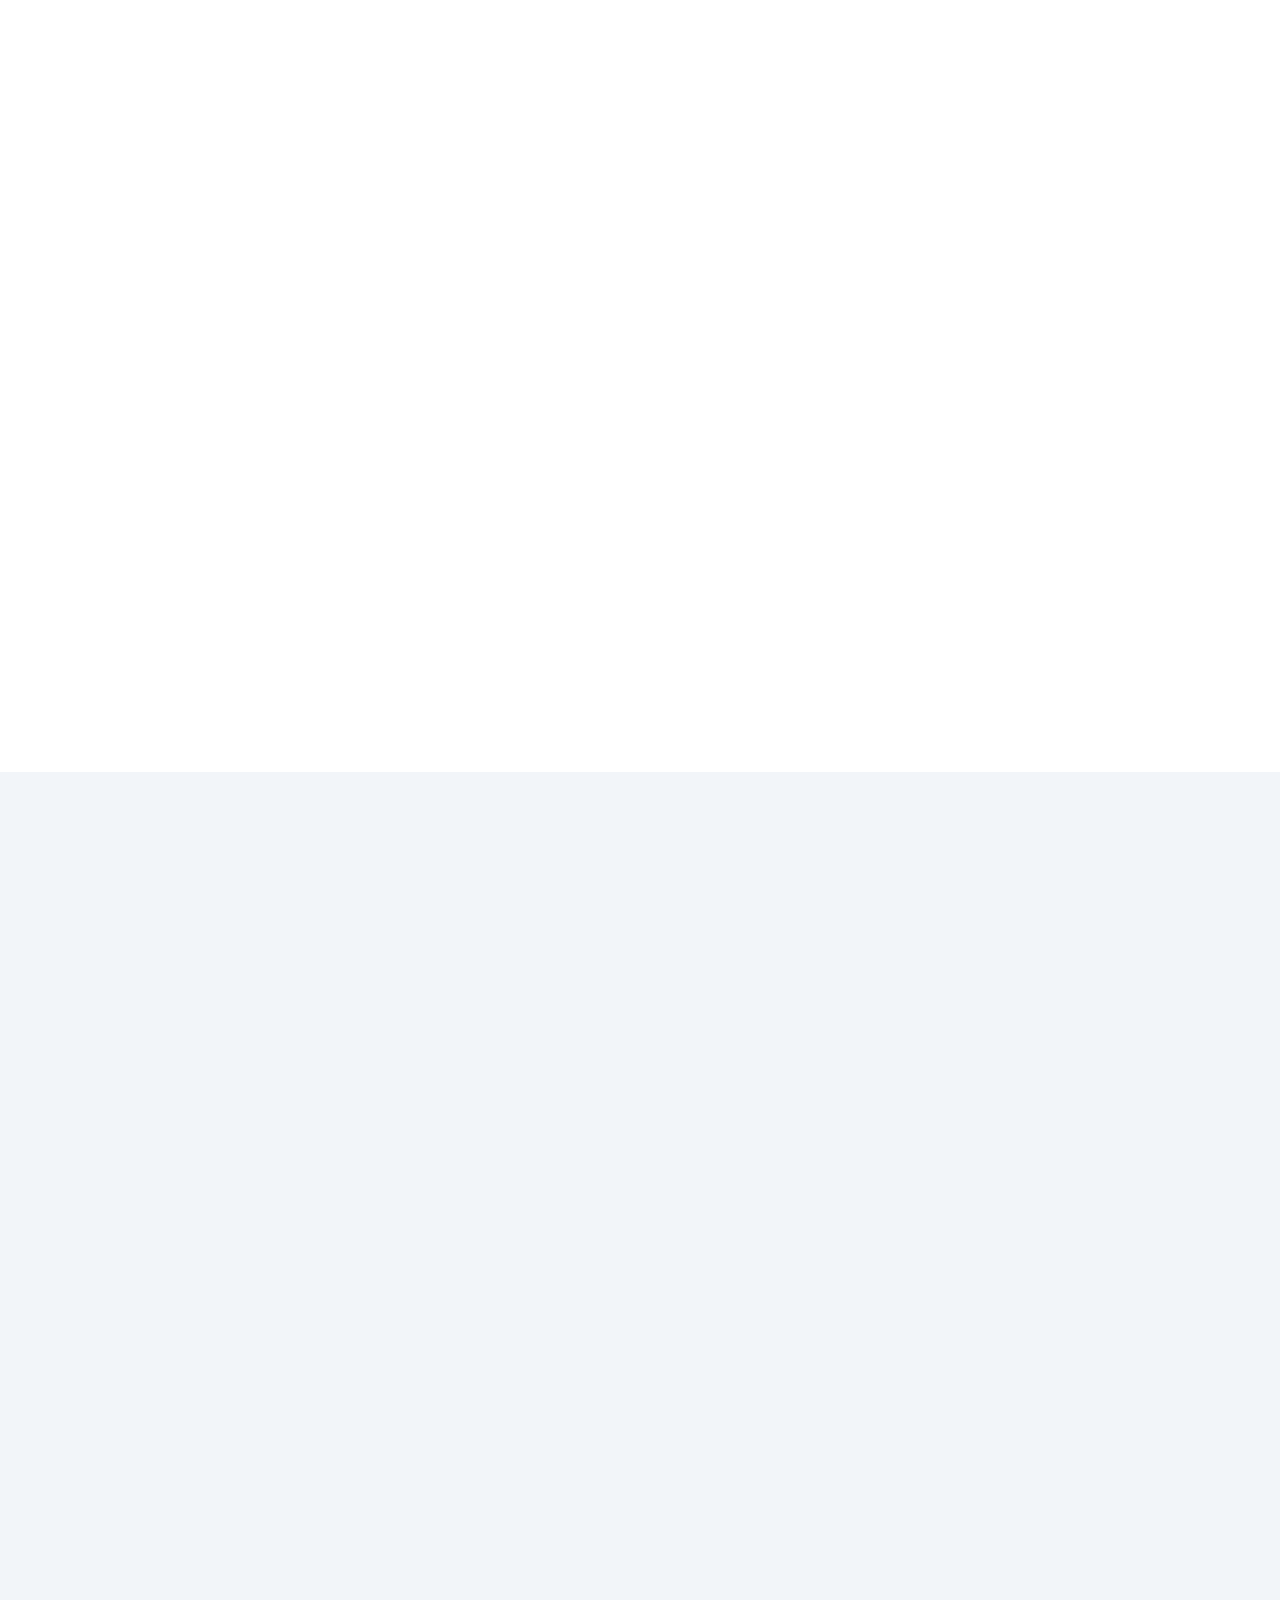
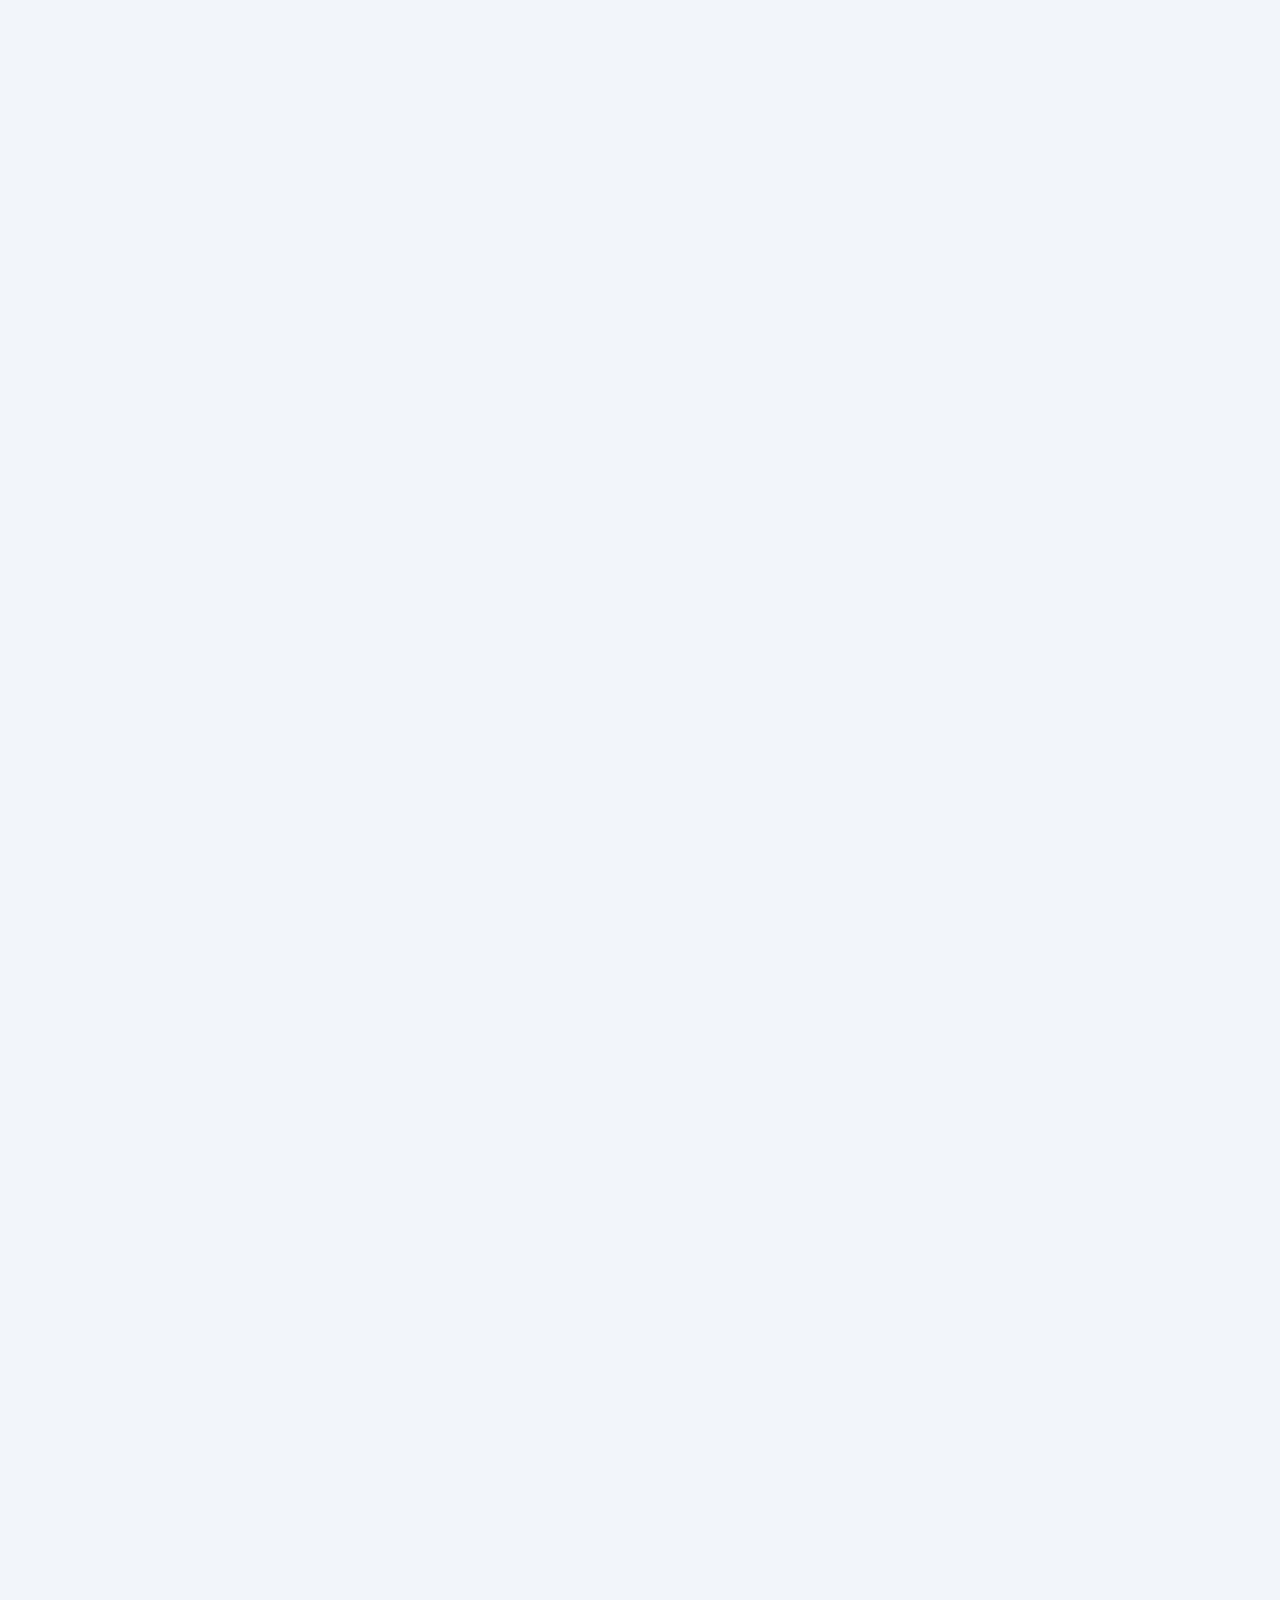
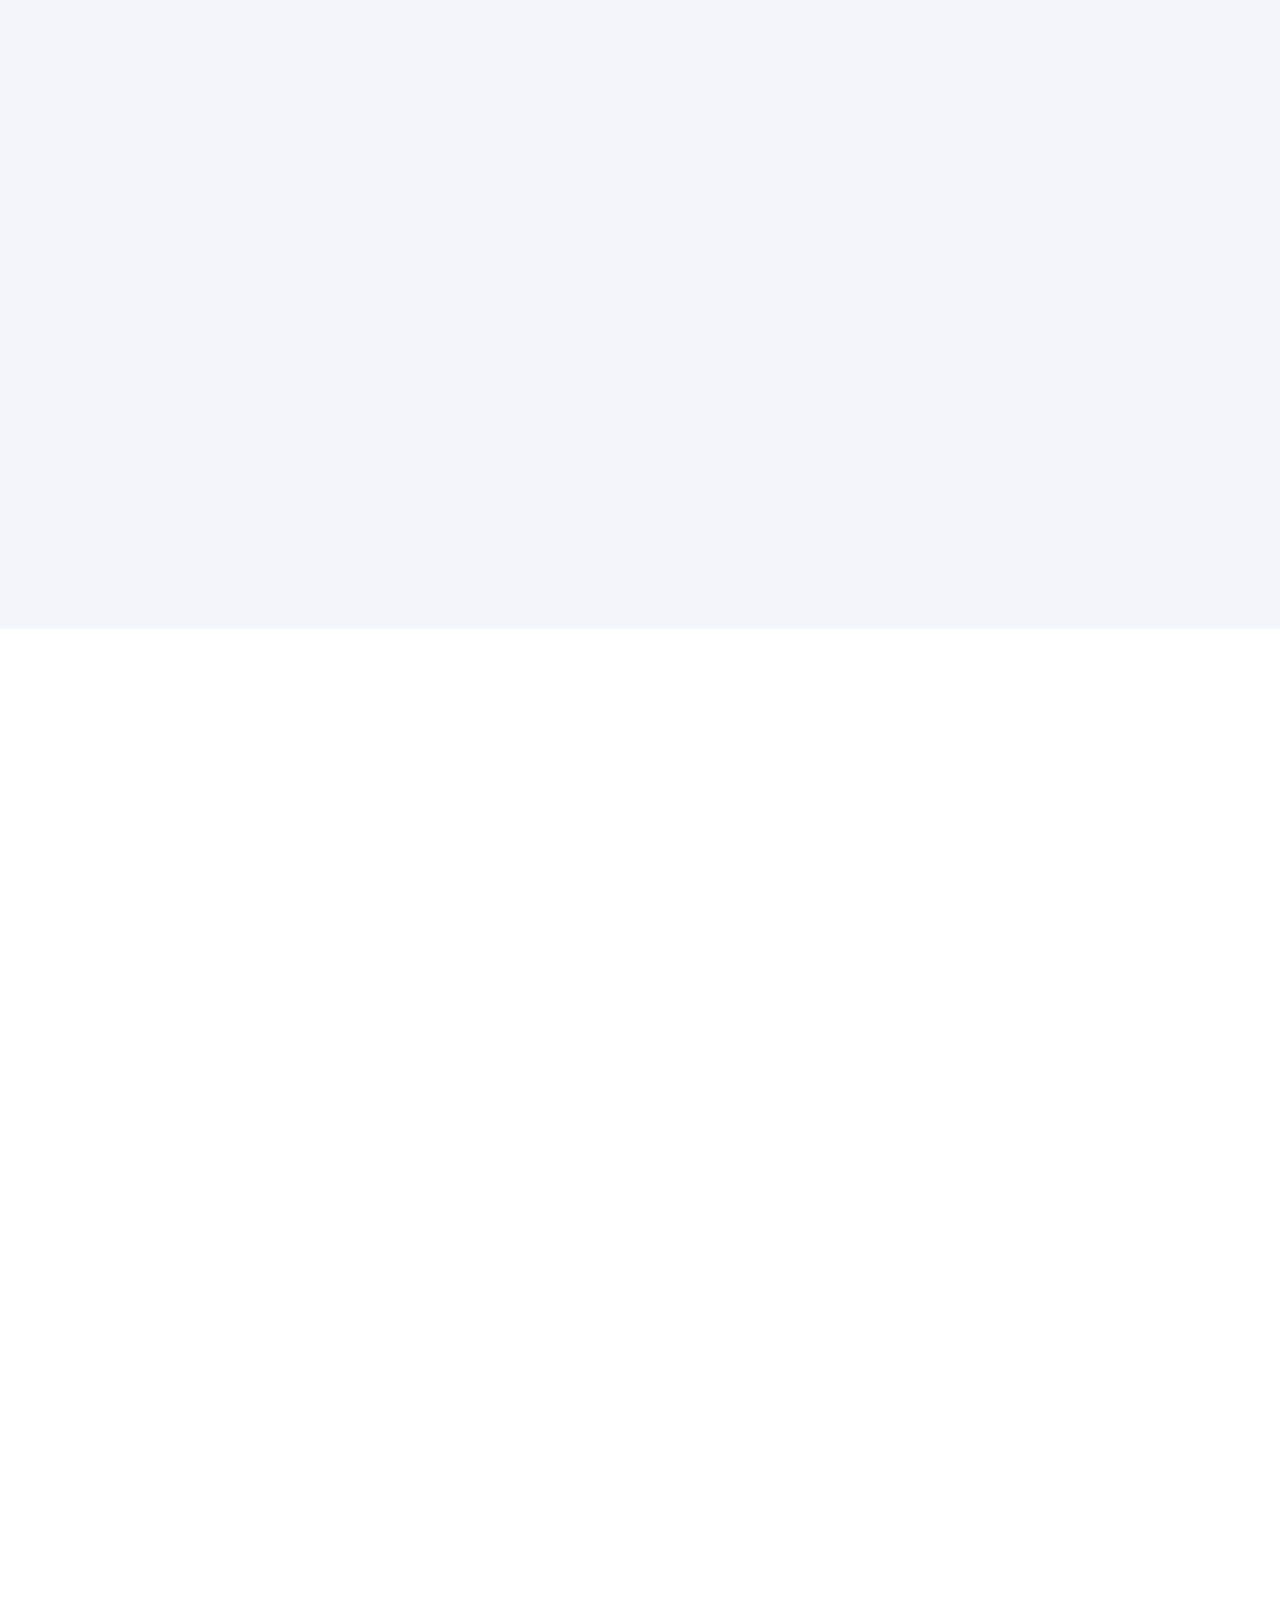
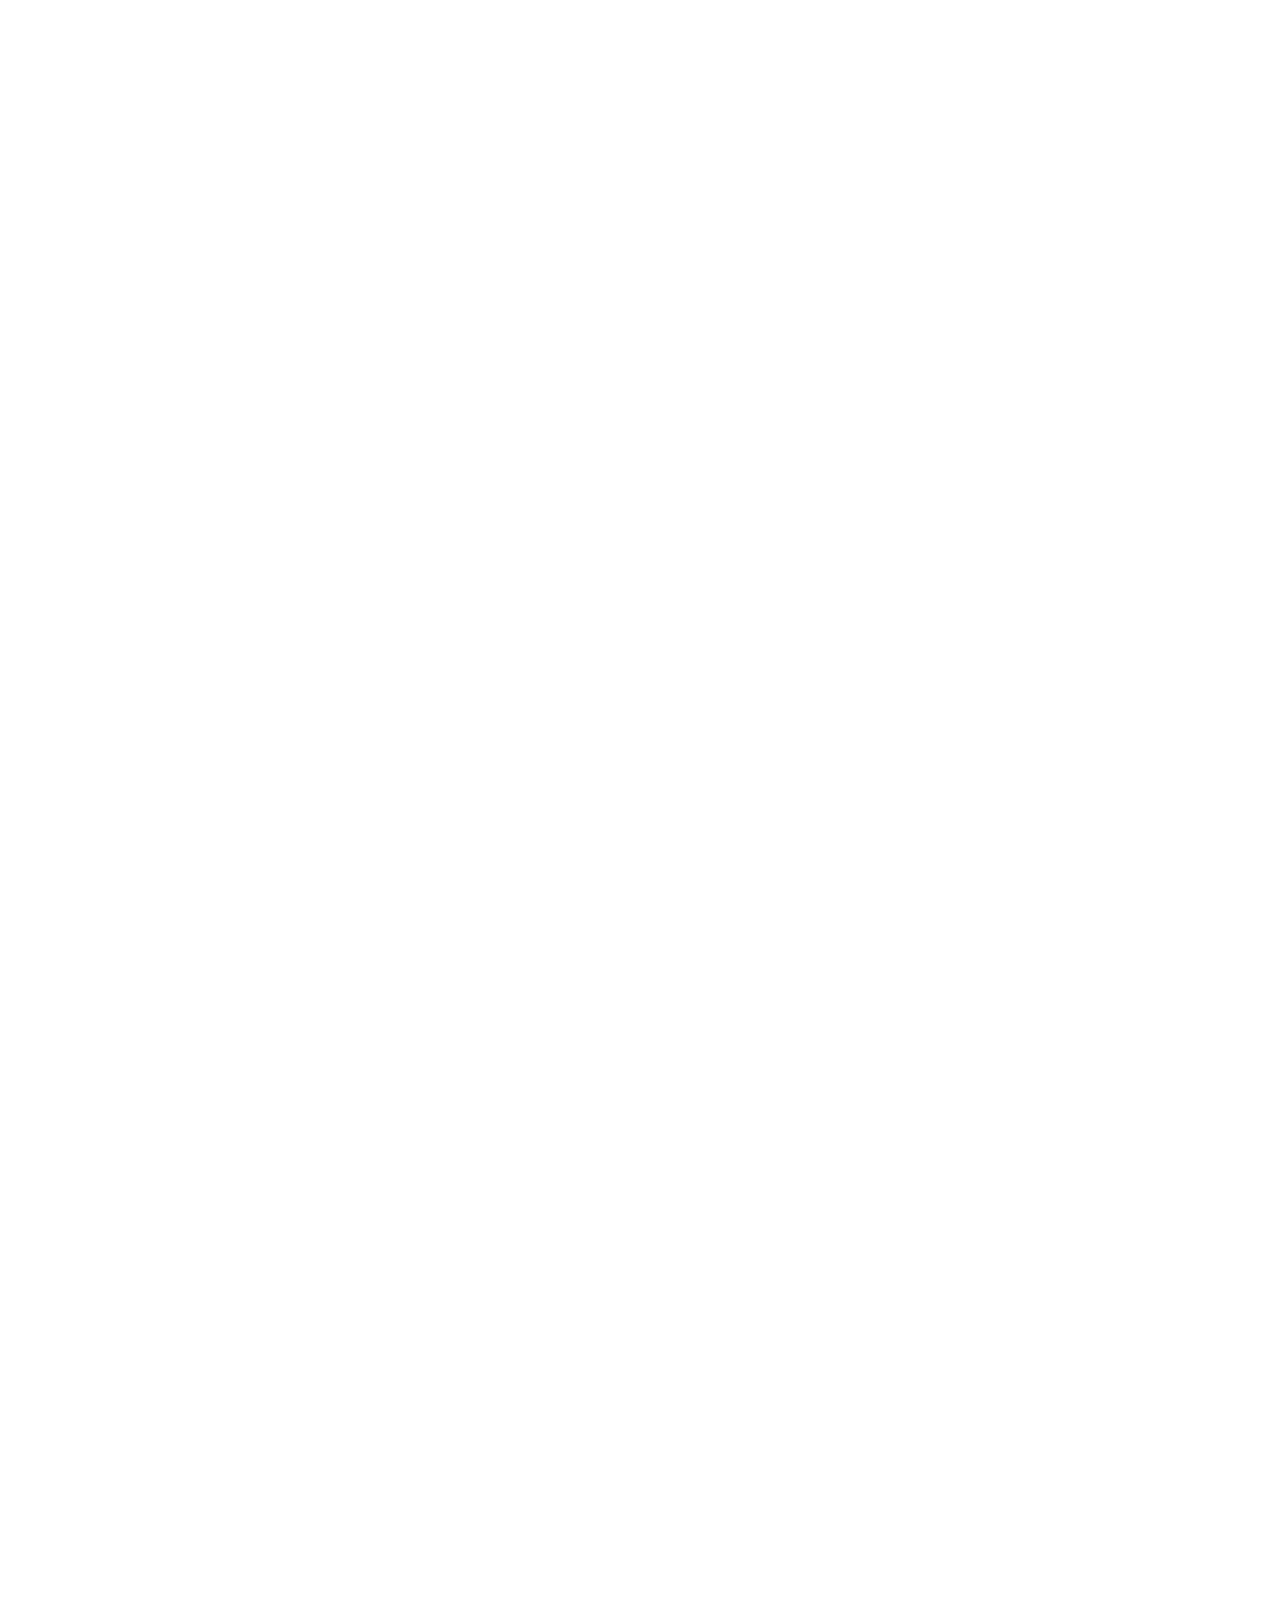
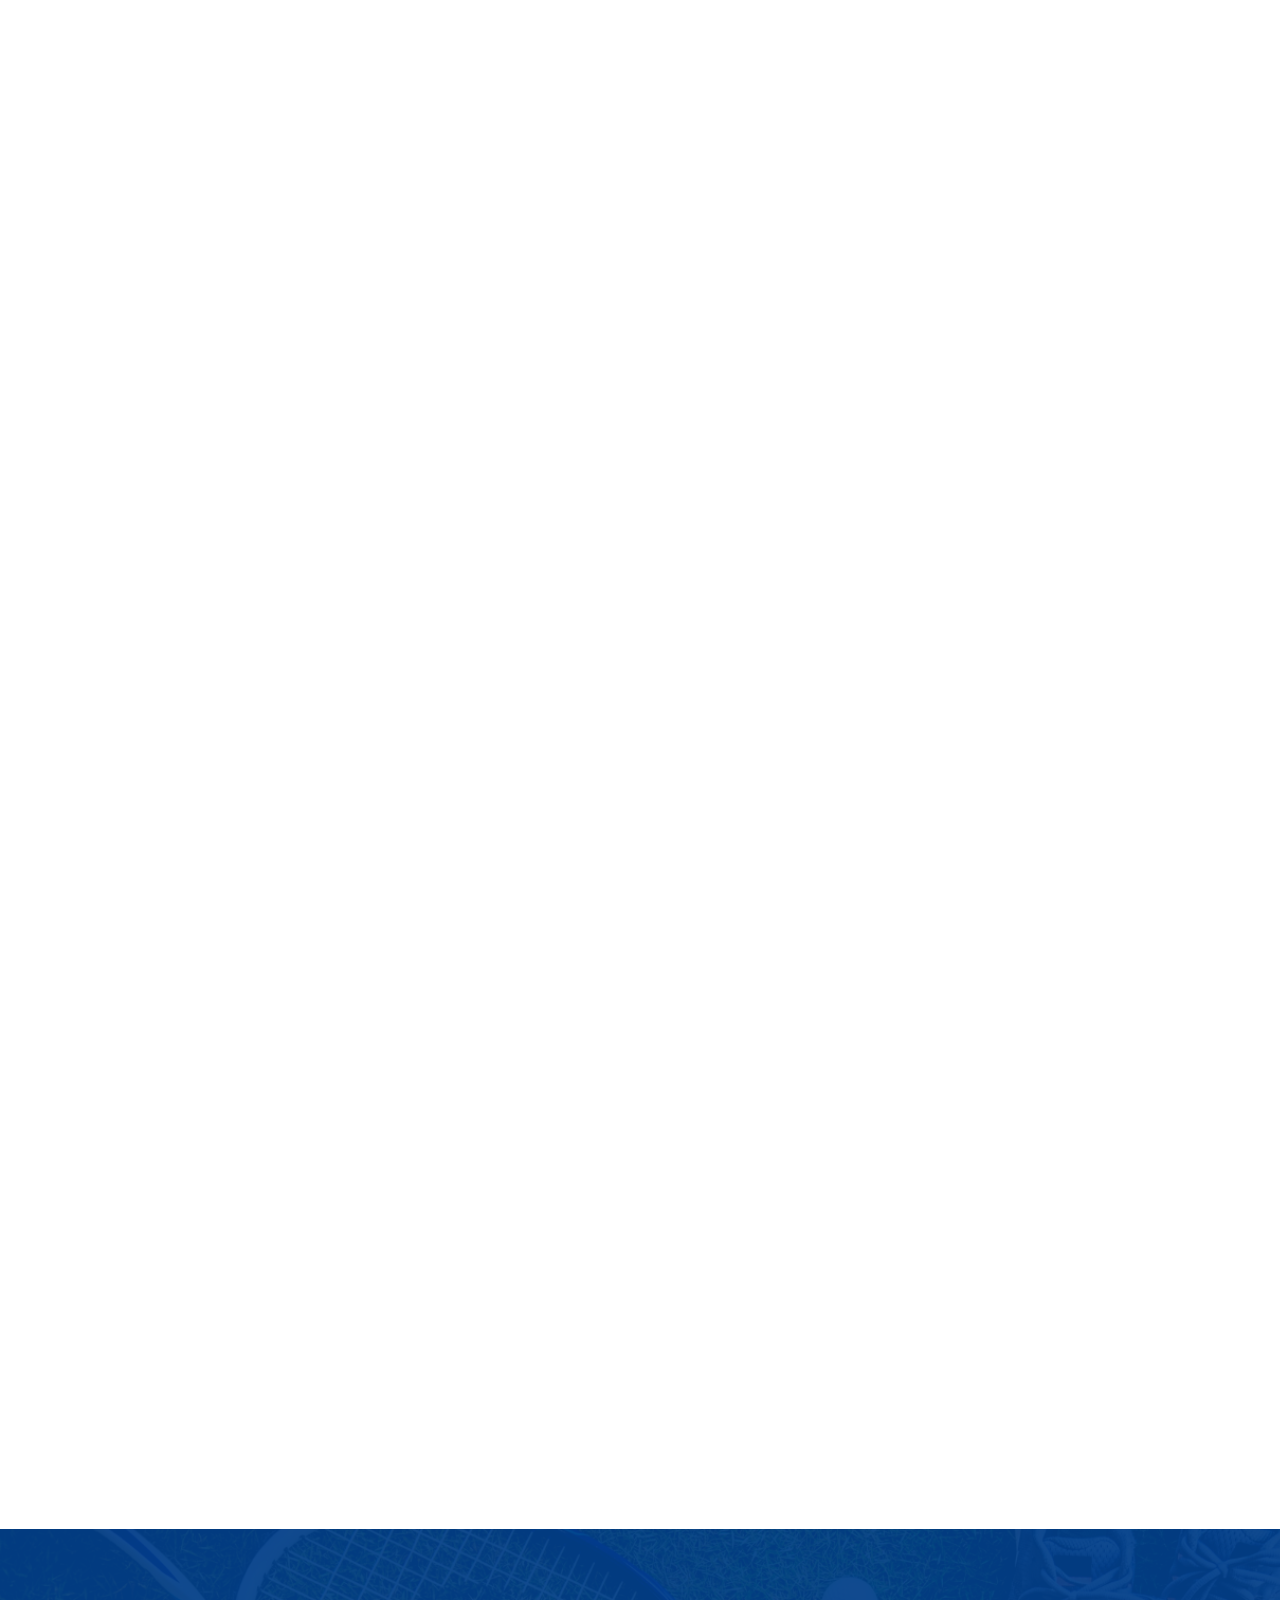
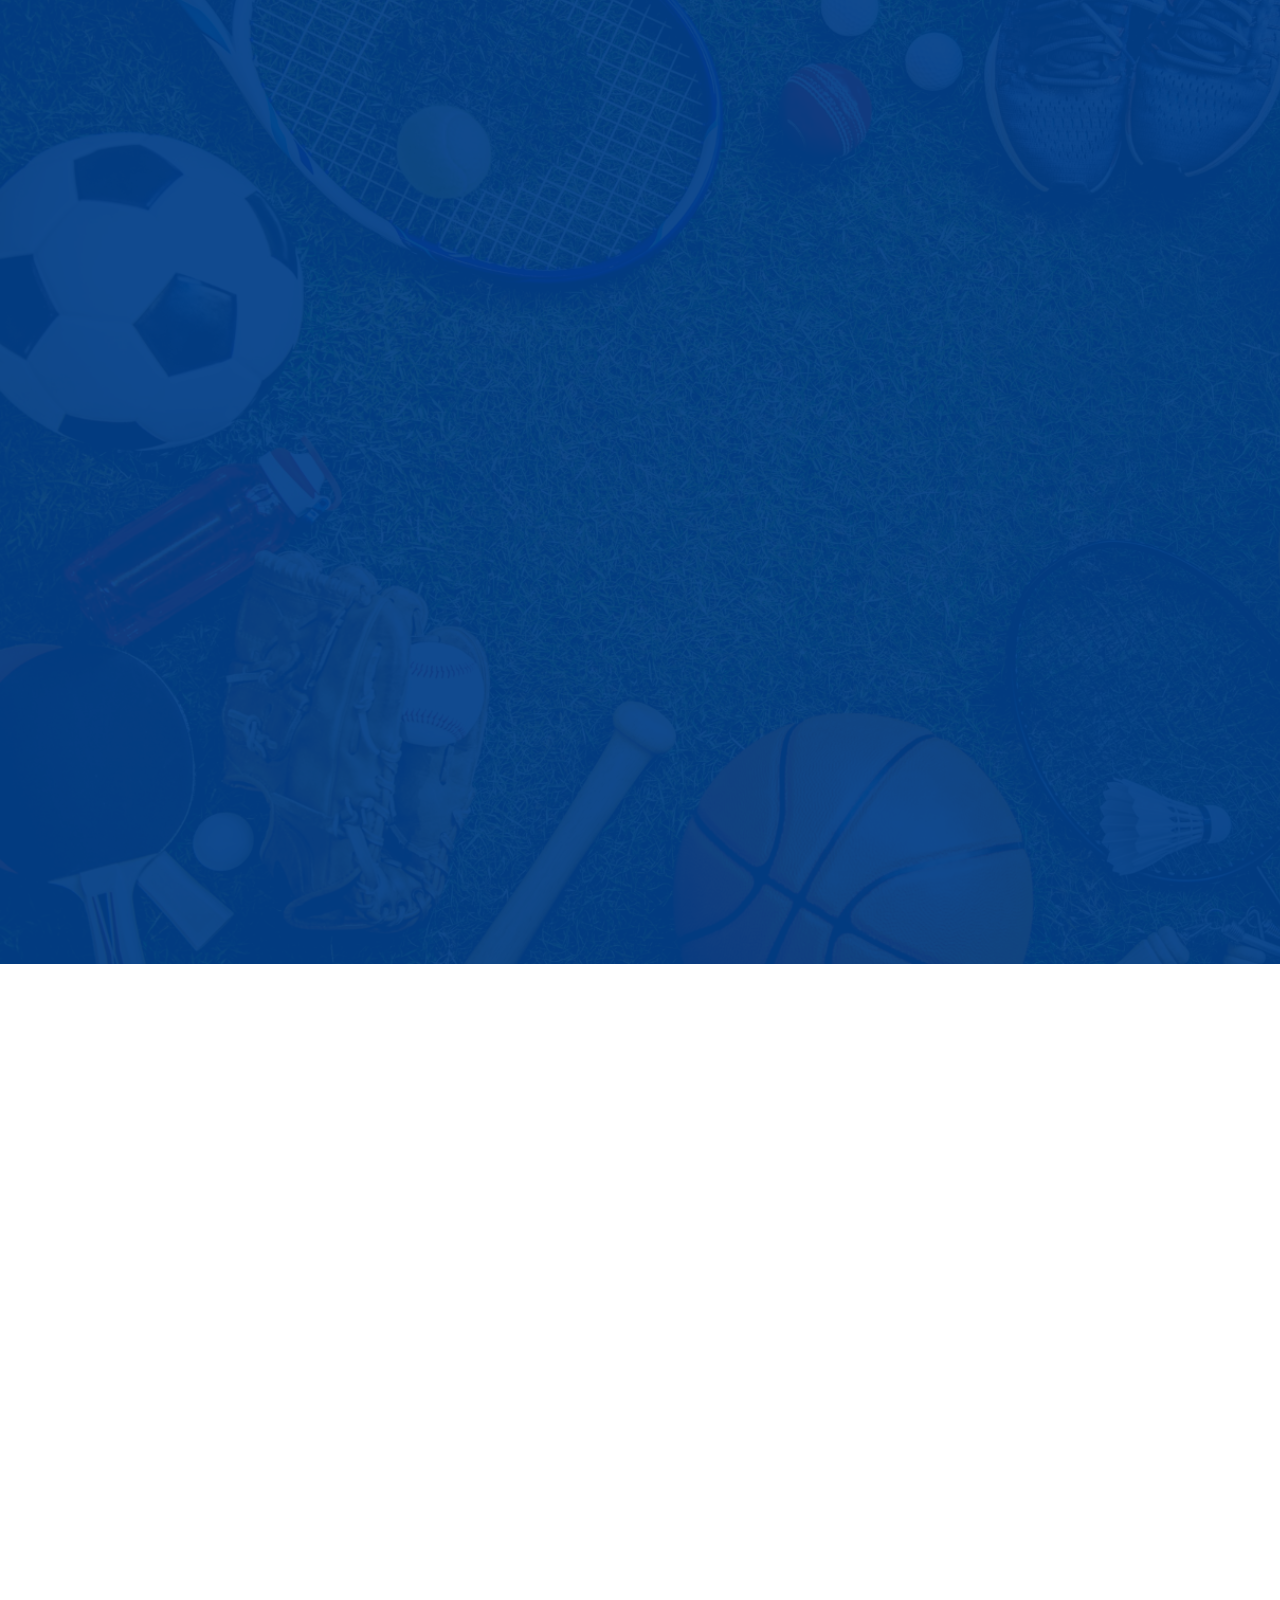
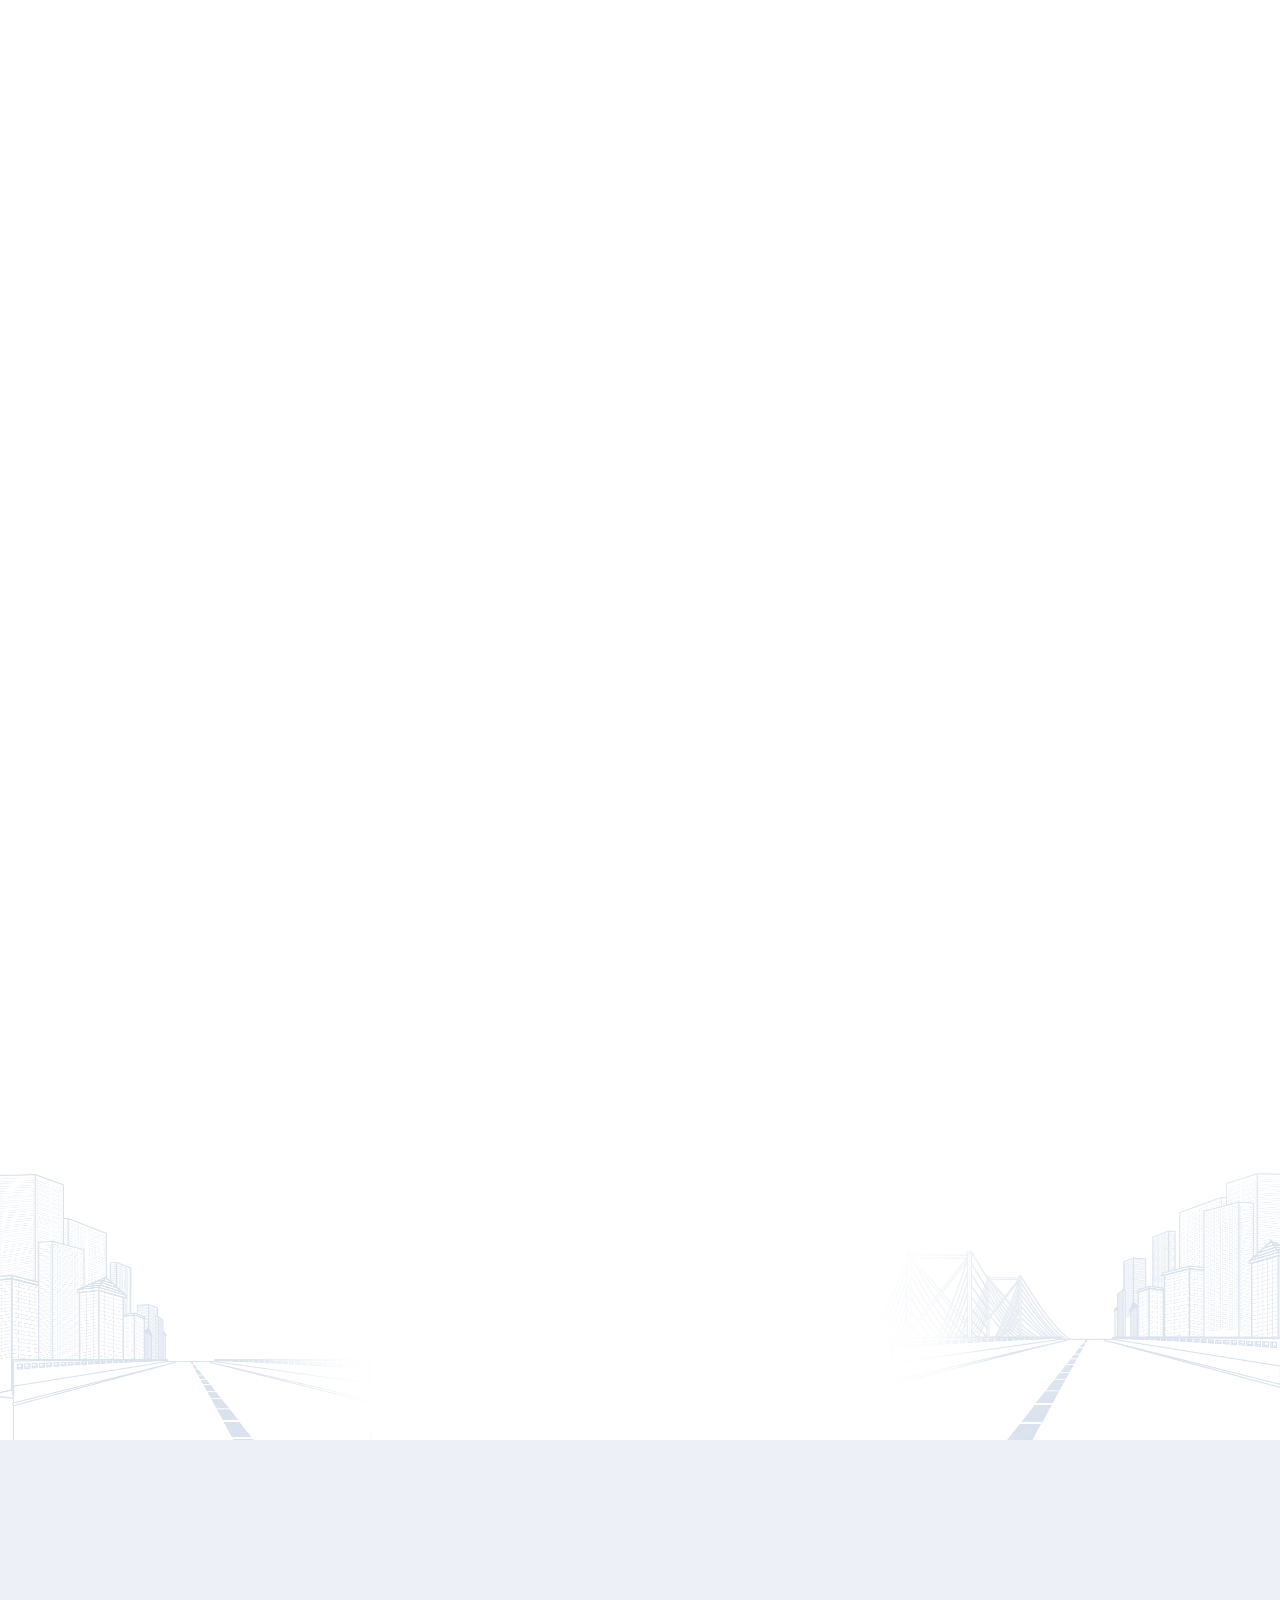
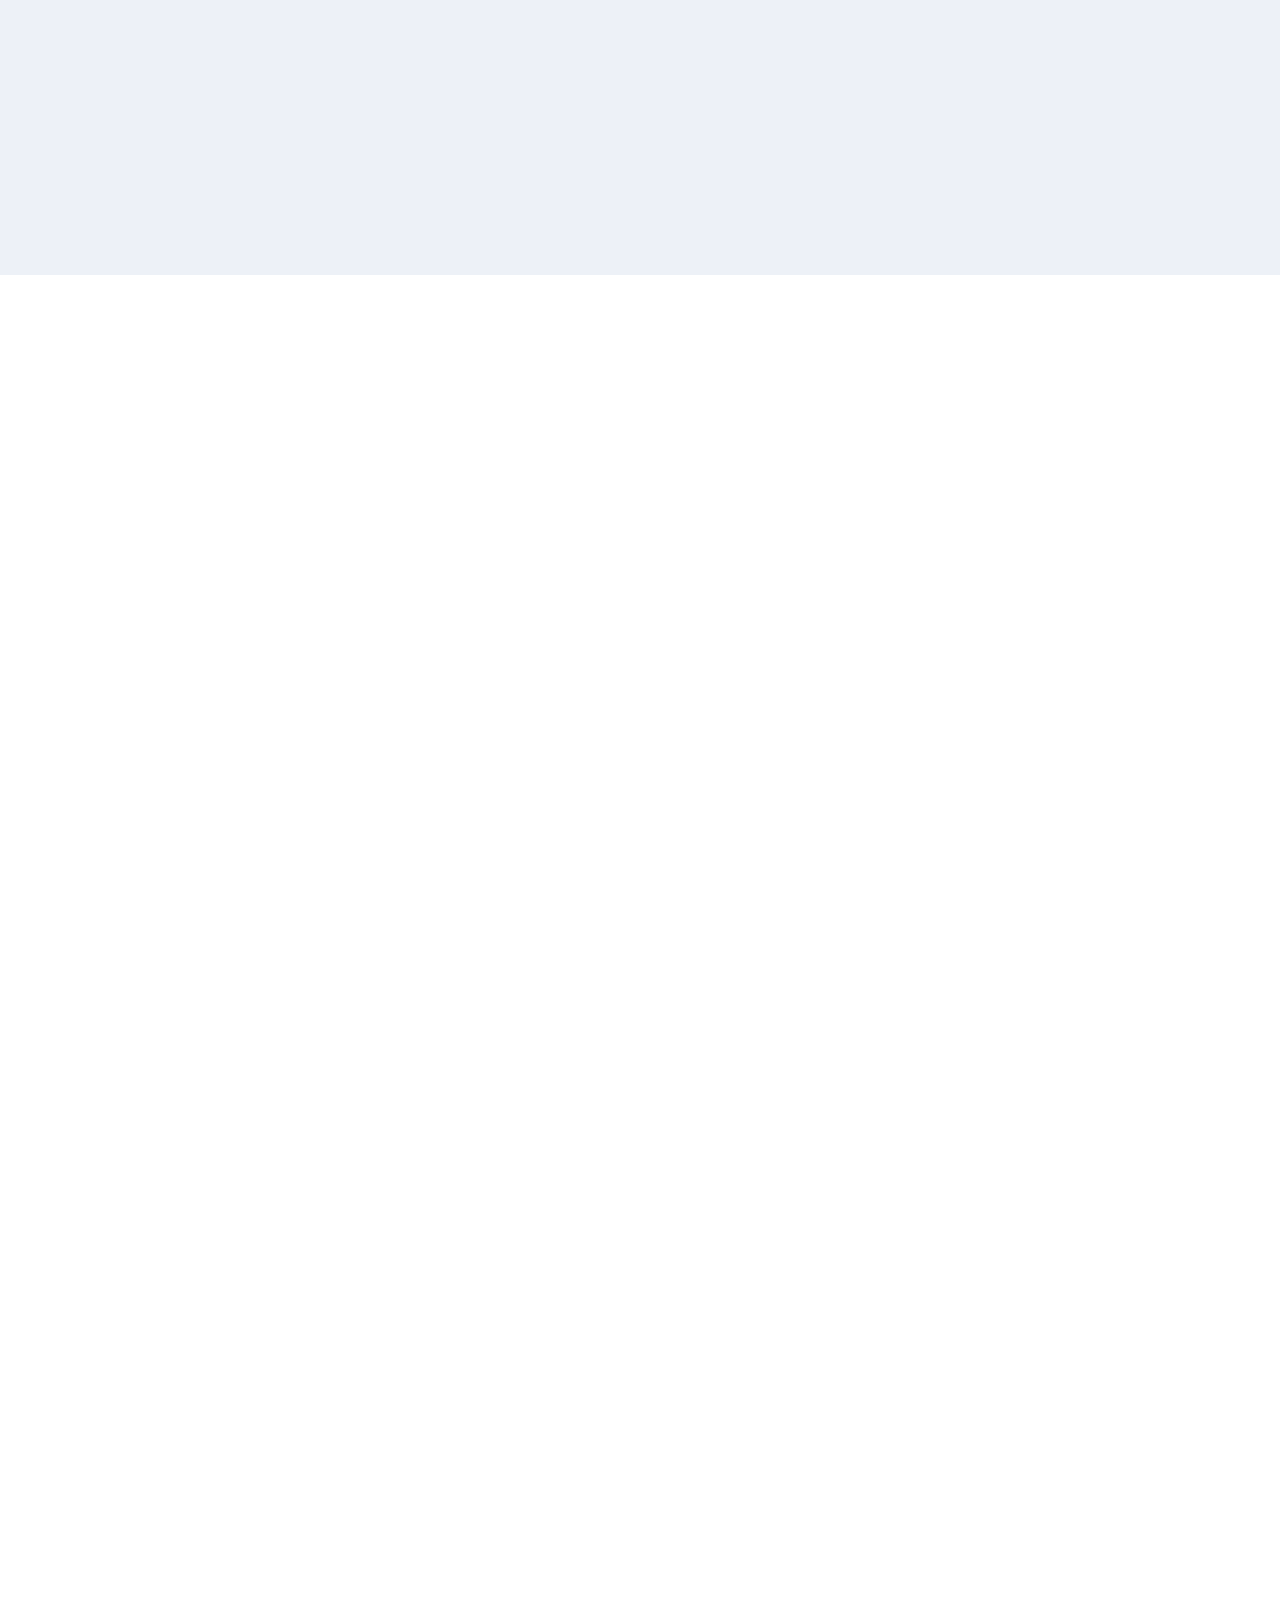
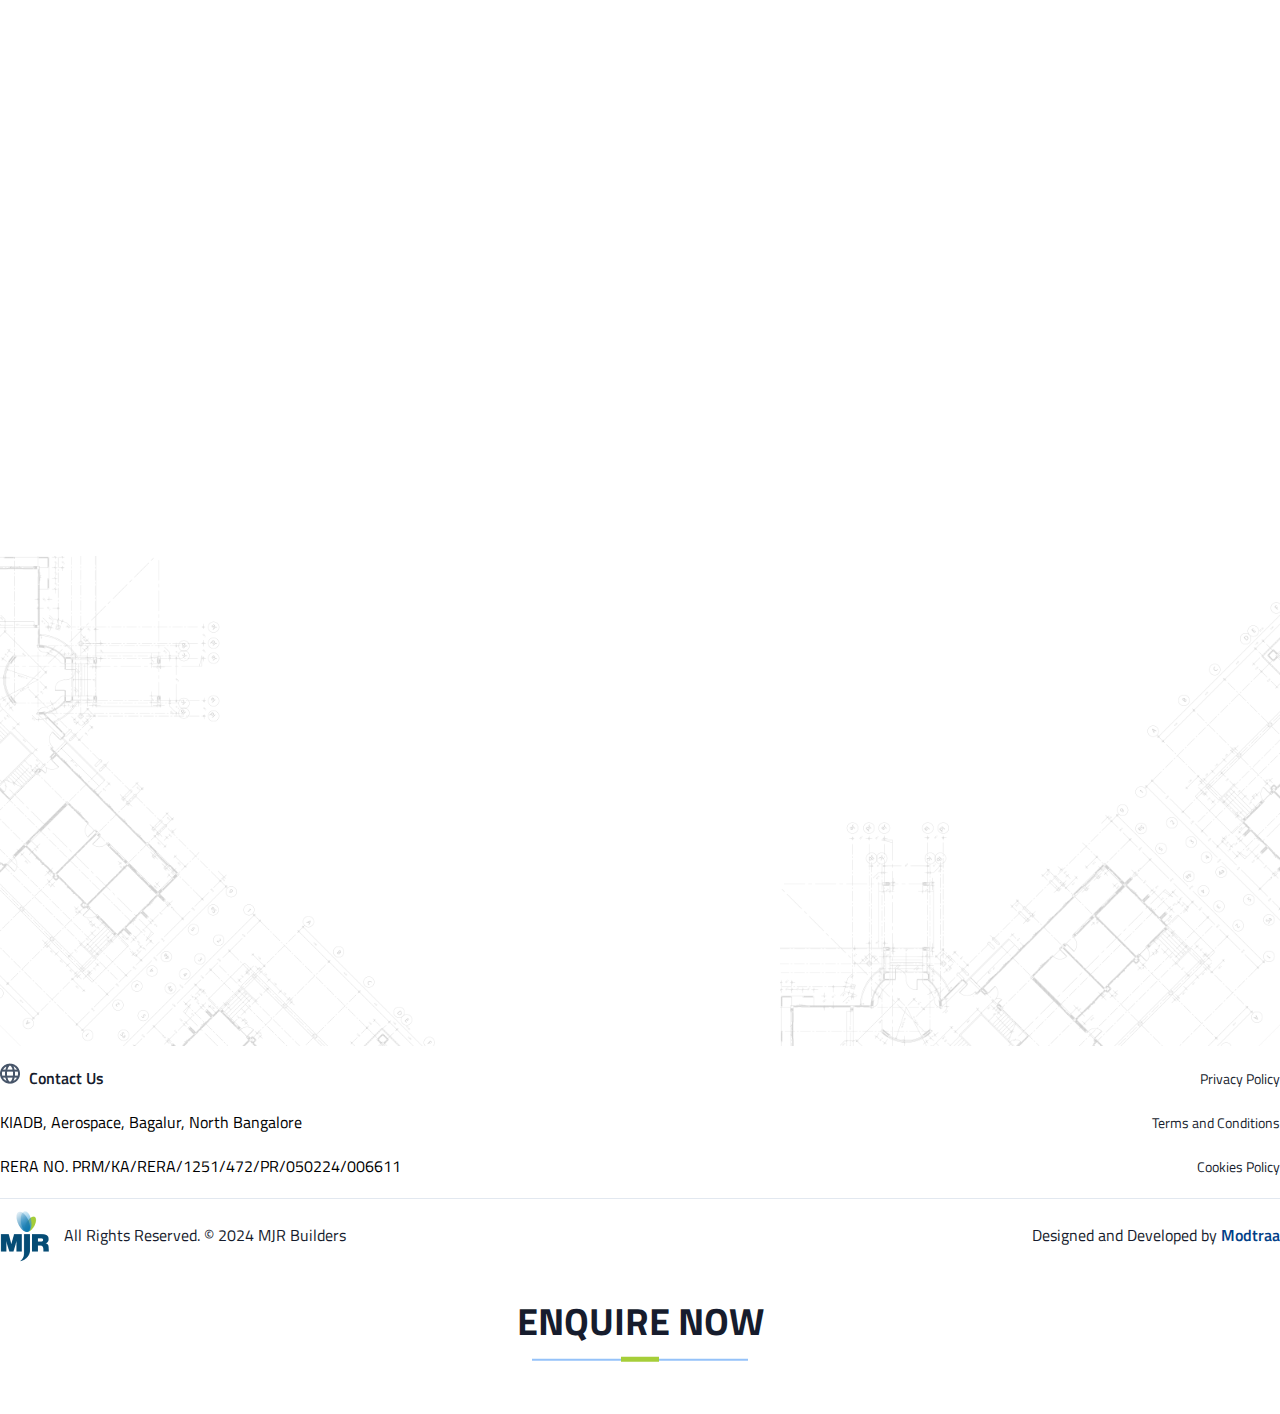
==== commit 922d684c: "UP" ====
--- a/index.html
+++ b/index.html
@@ -371,7 +371,7 @@
                     <p> <a href="#">
                             <img src="images/globe.png" class="img-fluid" alt=""> Contact Us </a>
                     </p>
-                    <p>KIDBA, Aerospace, Bagalur, North Bangalore</p>
+                    <p>KIADB, Aerospace, Bagalur, North Bangalore</p>
                     <p>RERA NO. PRM/KA/RERA/1251/472/PR/050224/006611</p>
                 </div>
                 <div class="right">
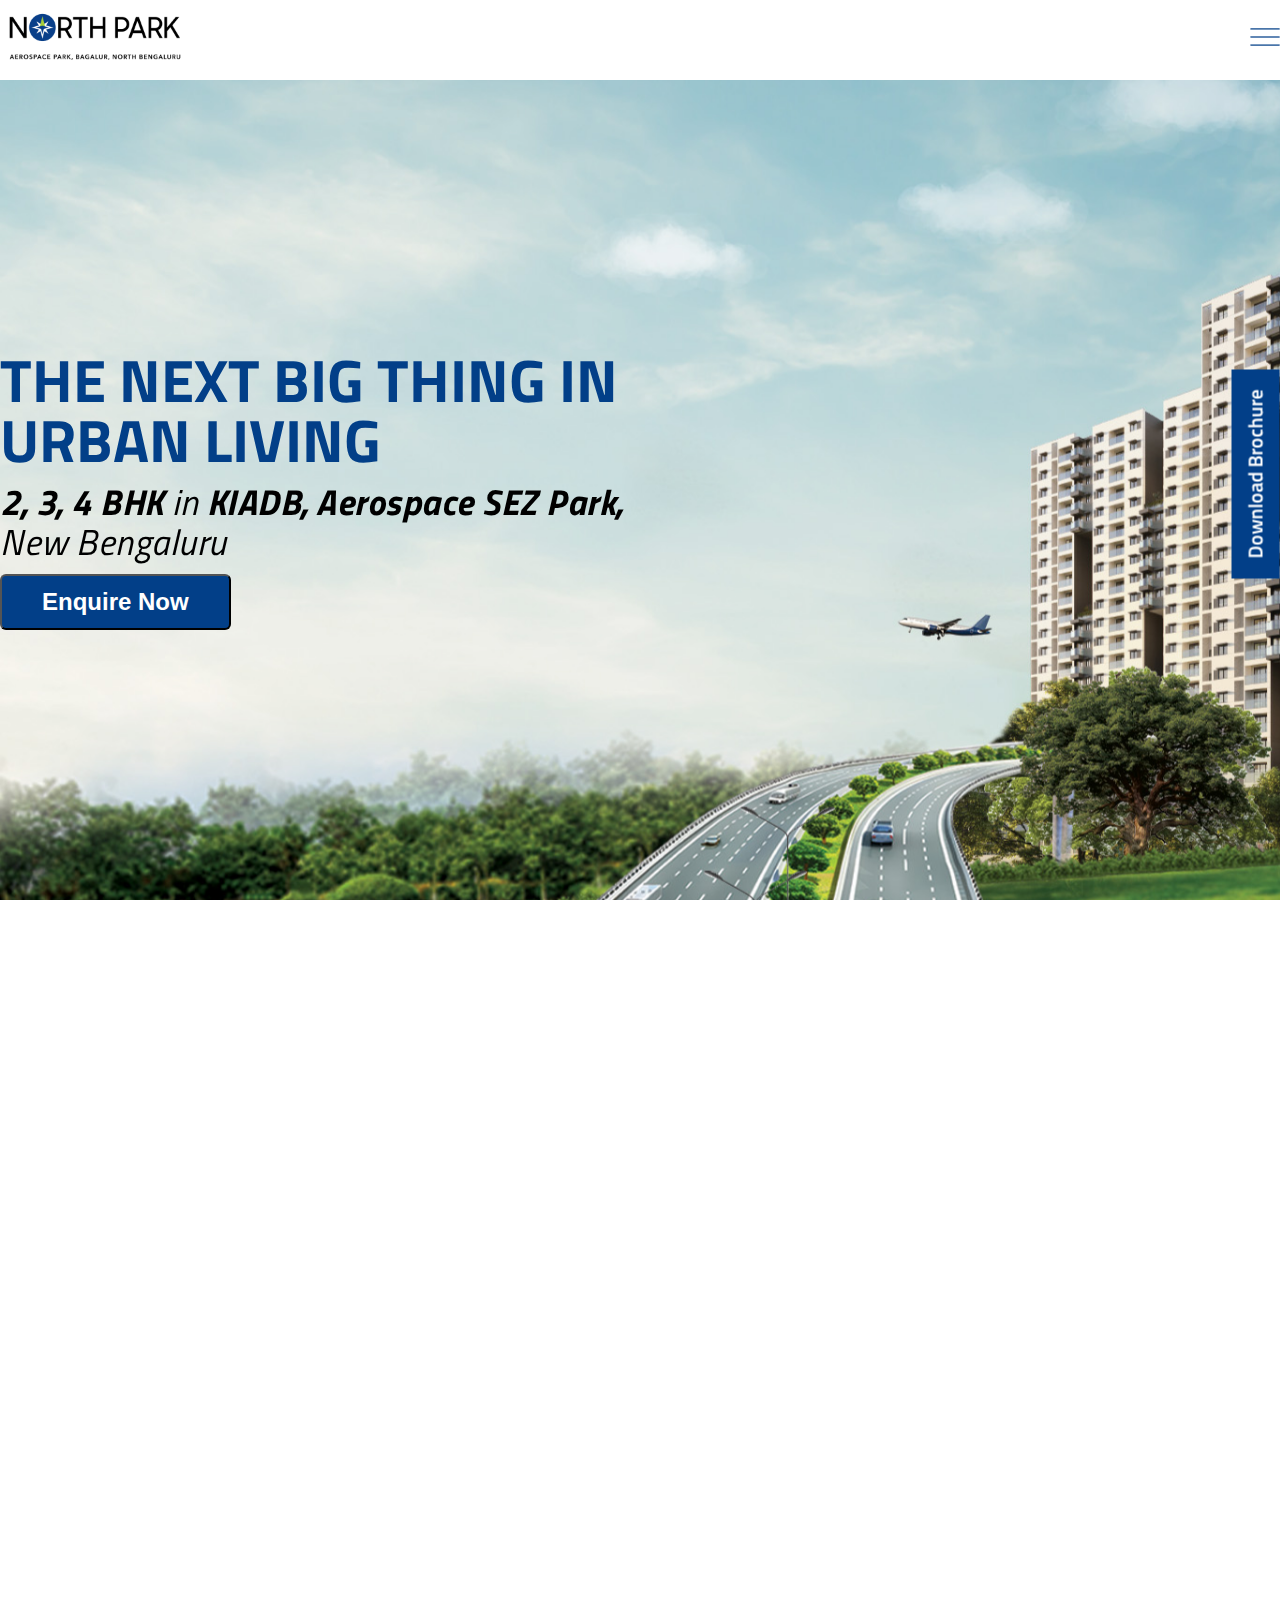
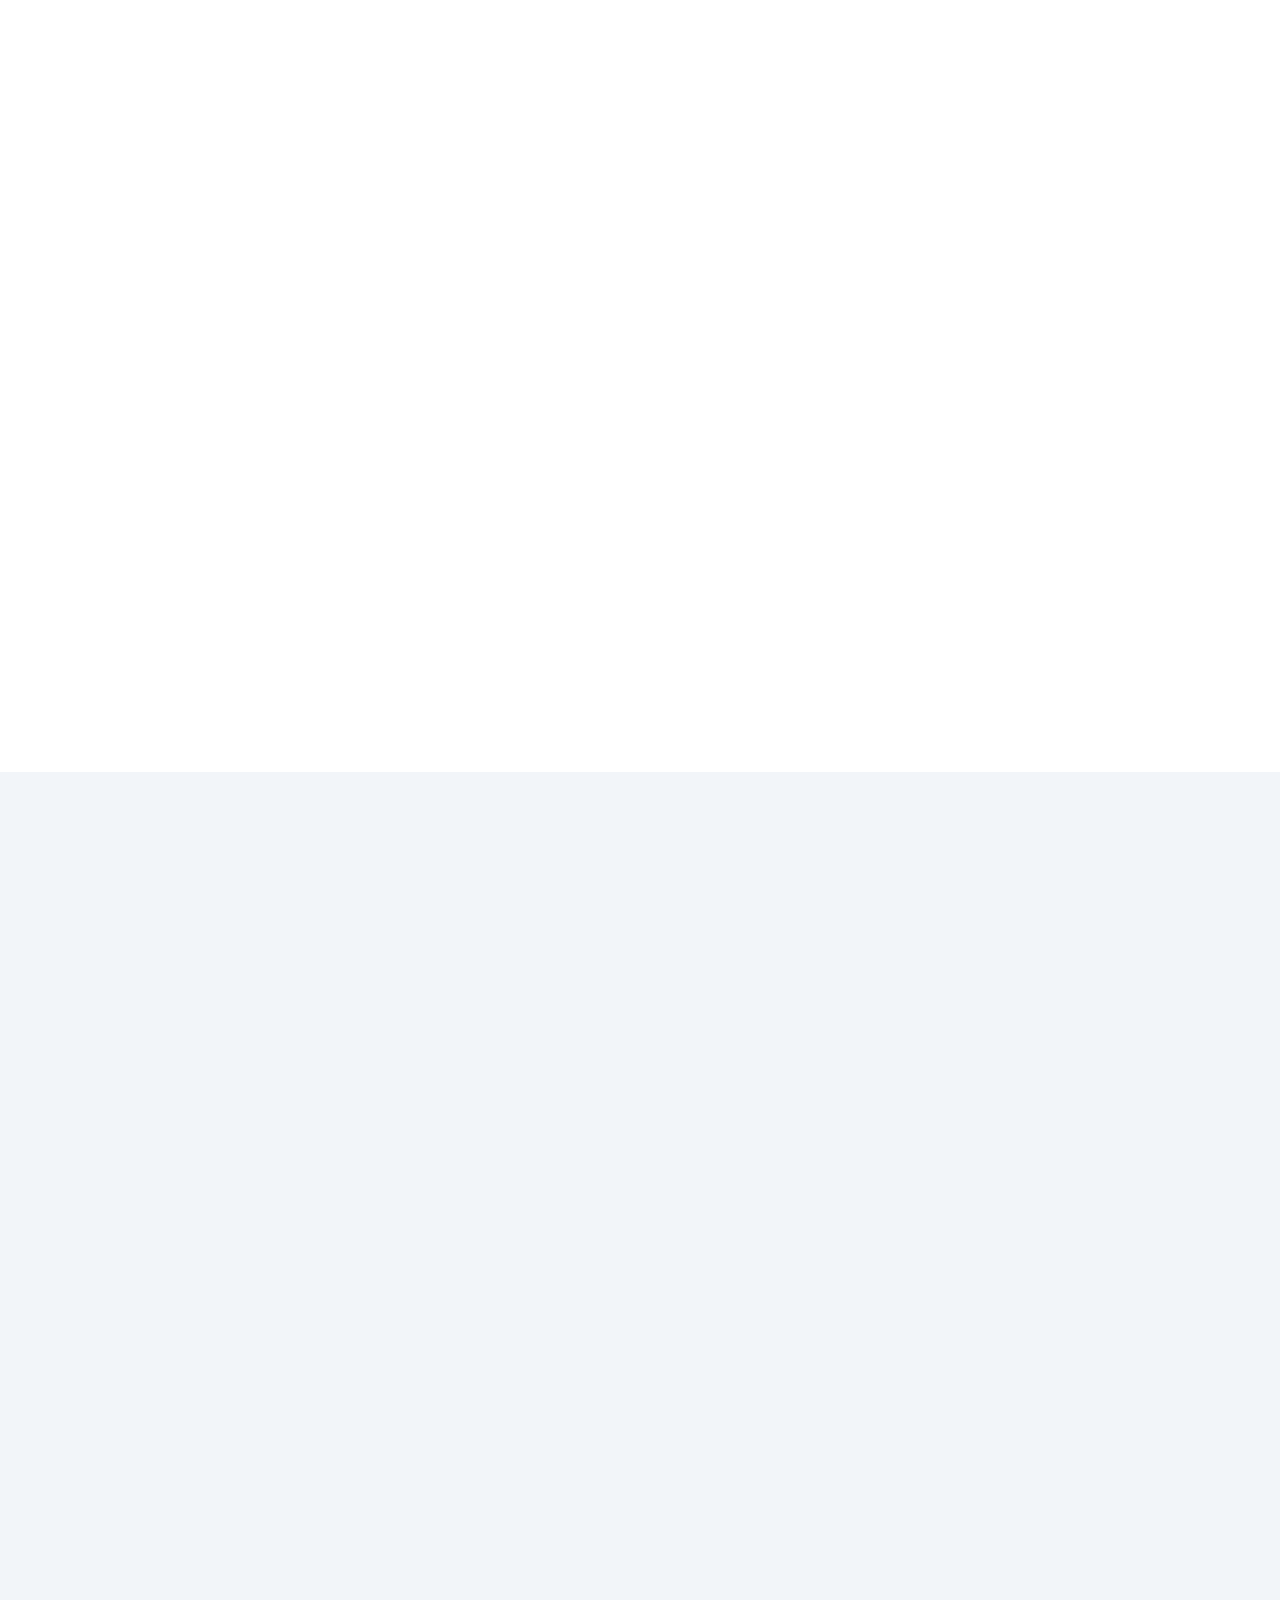
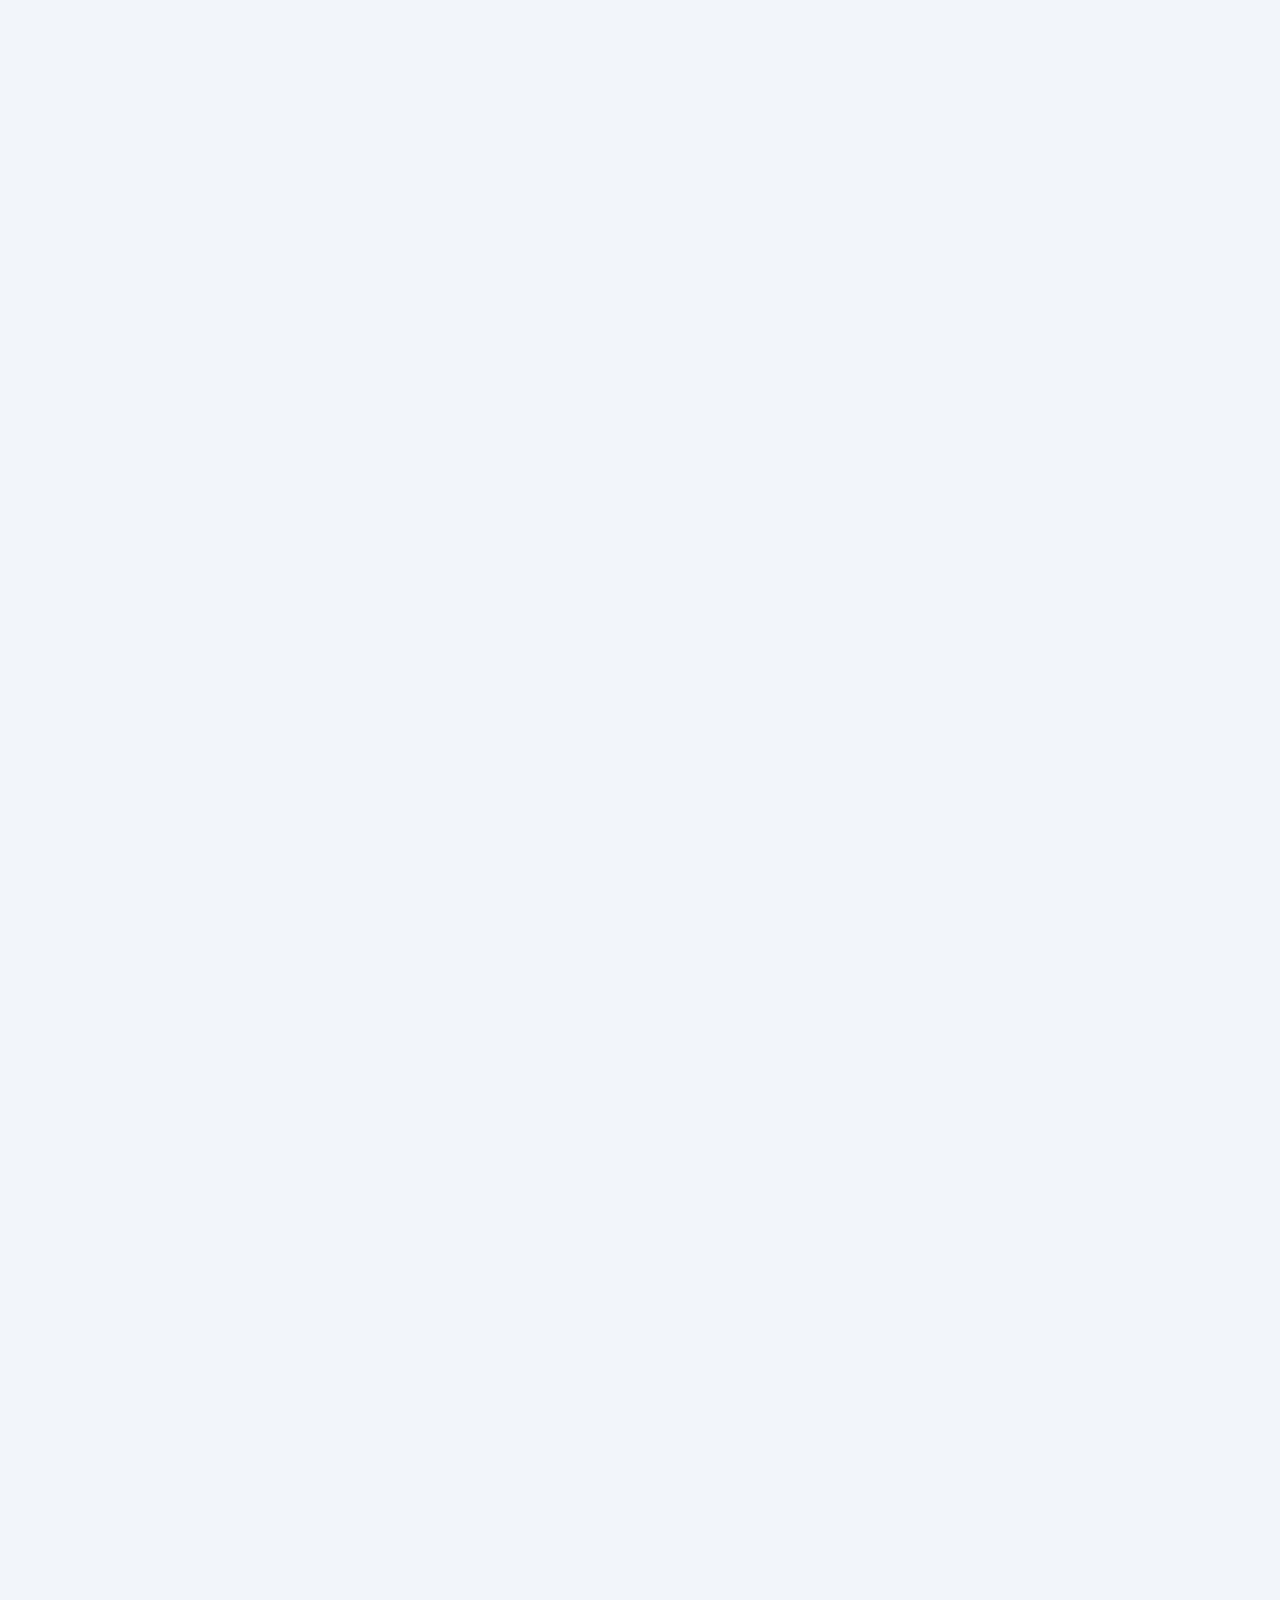
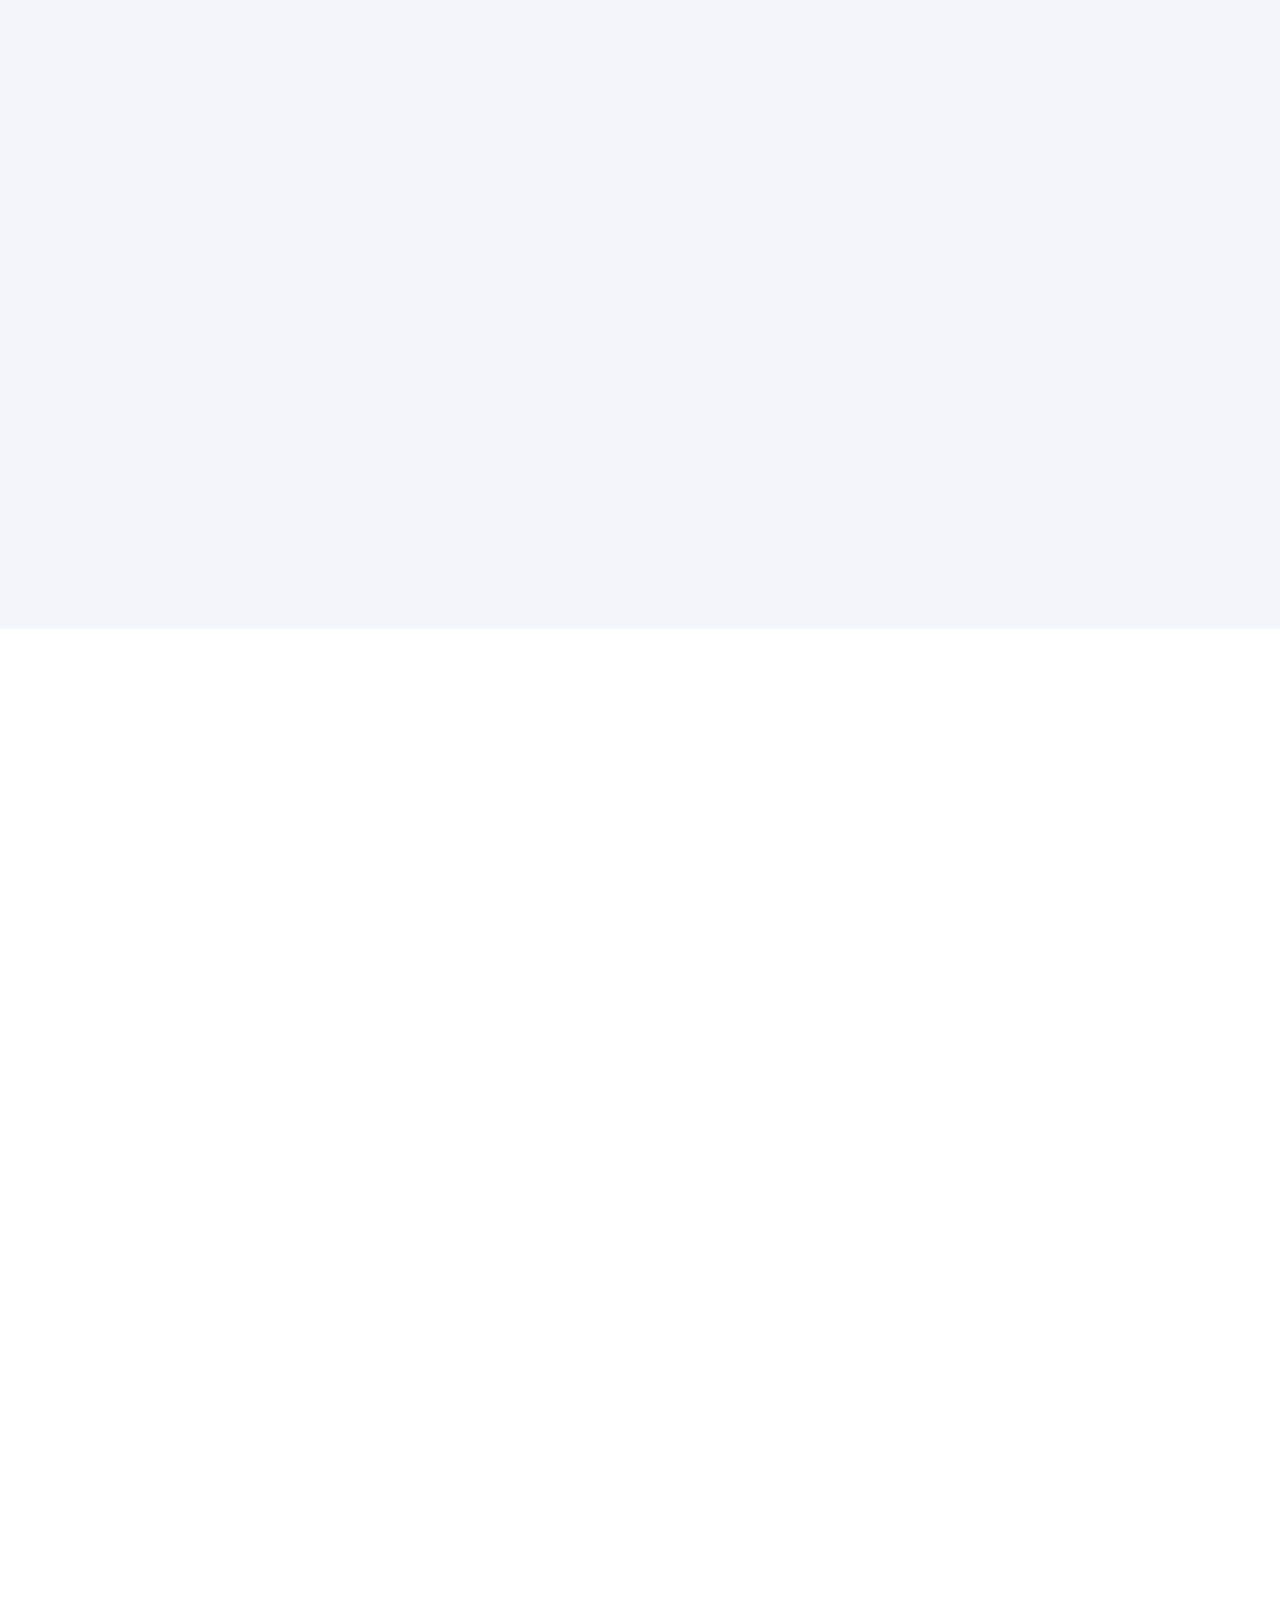
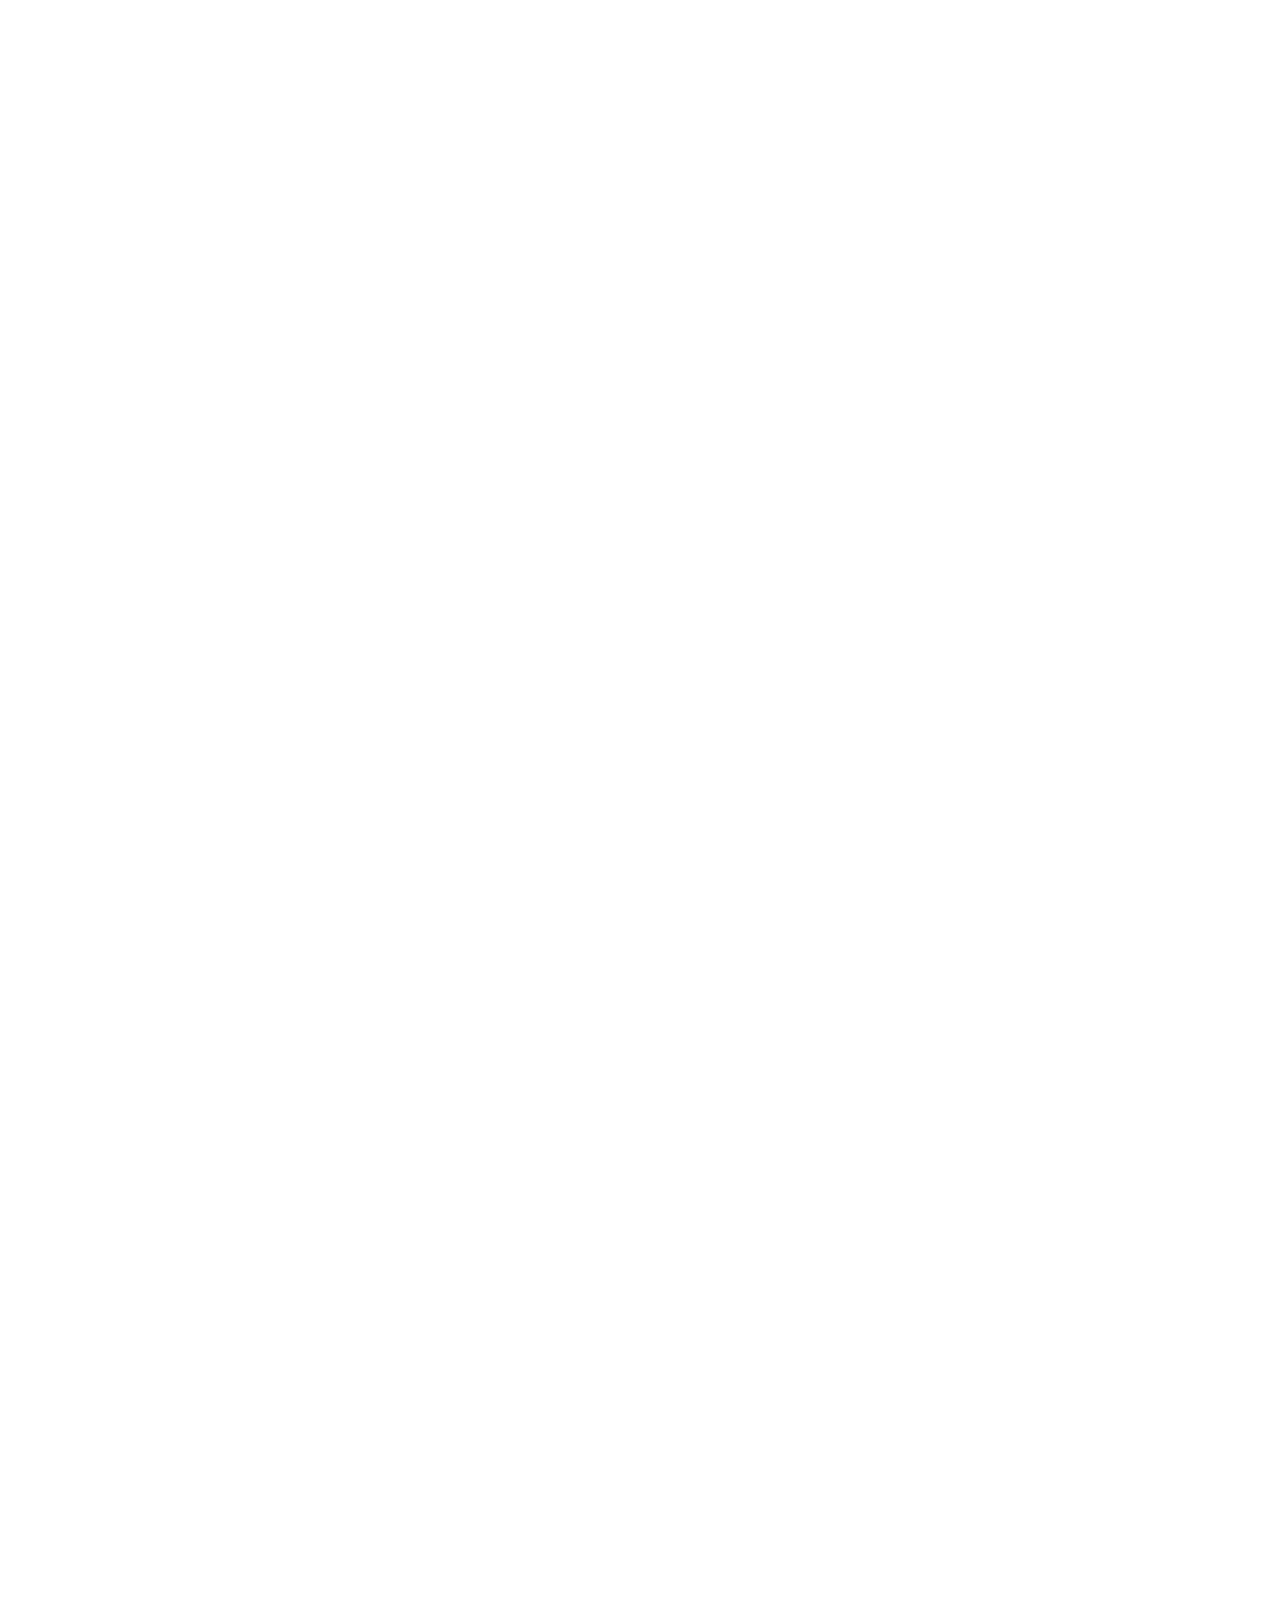
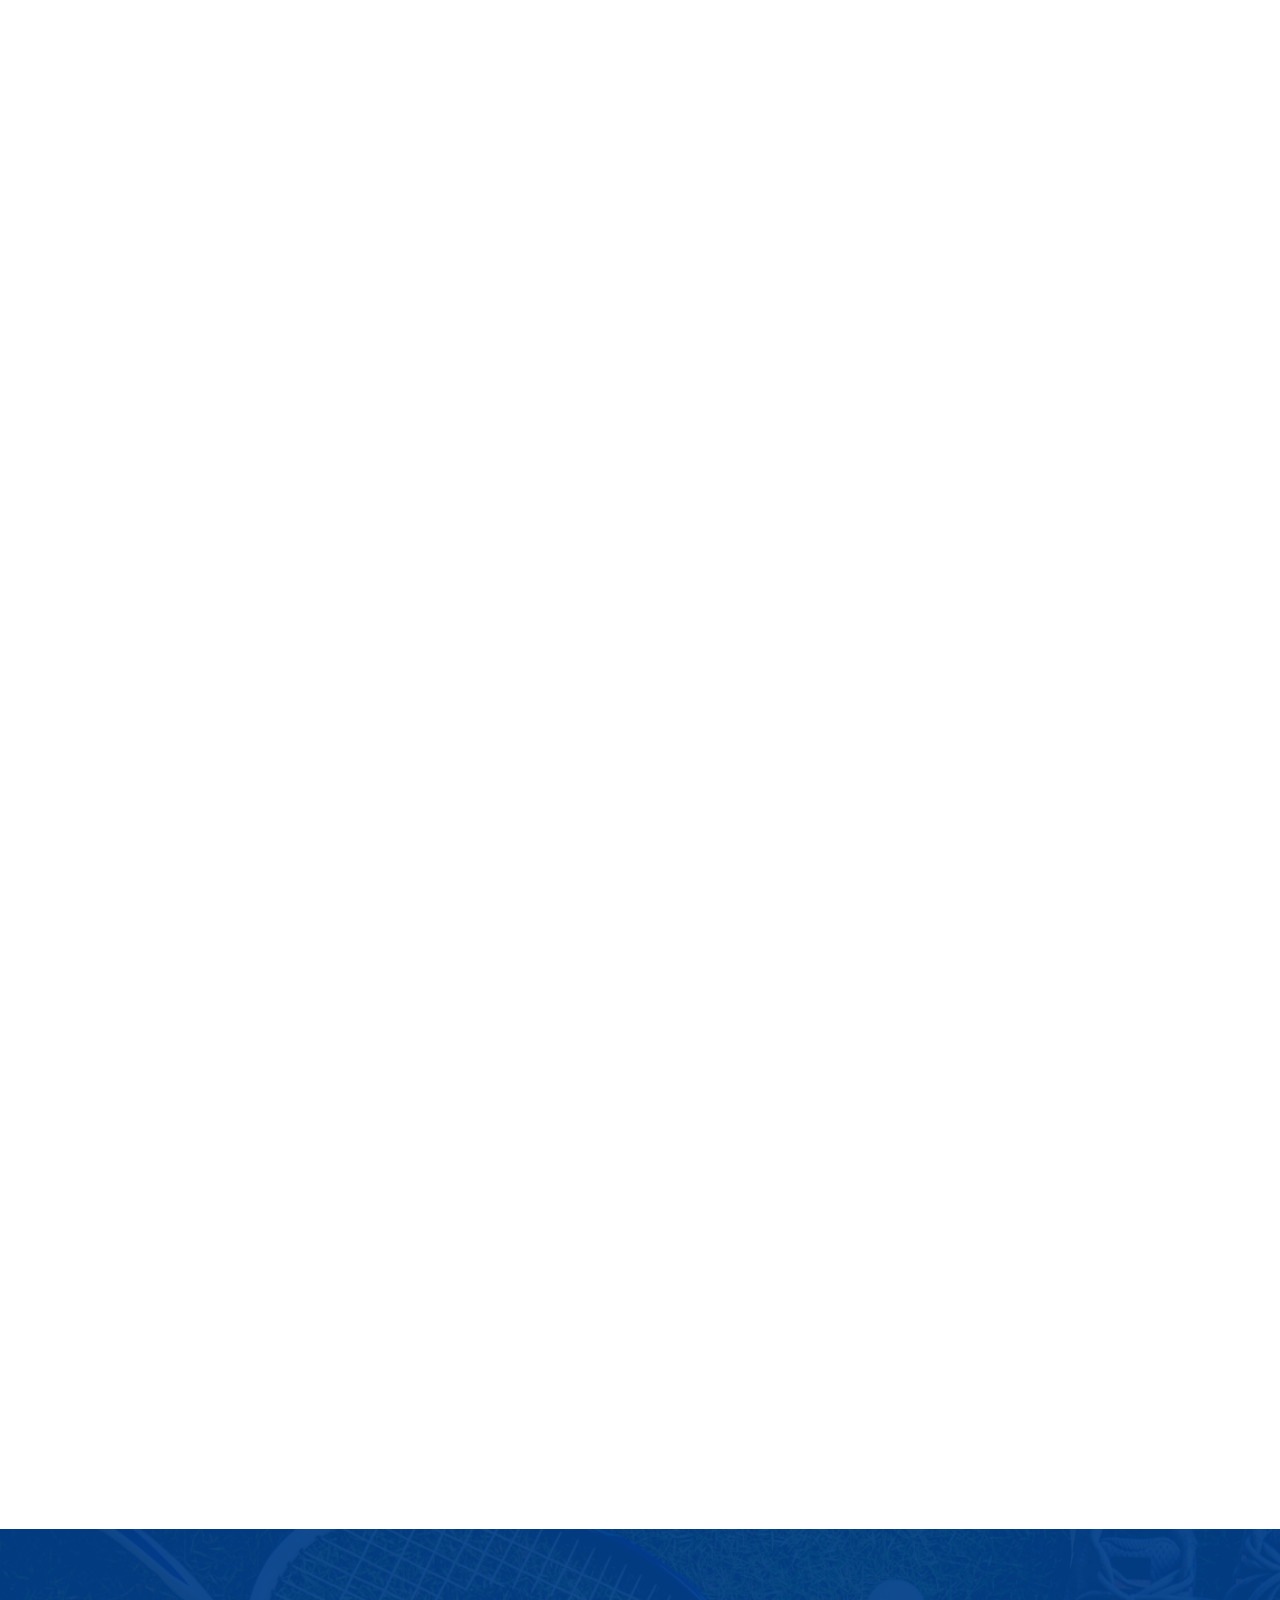
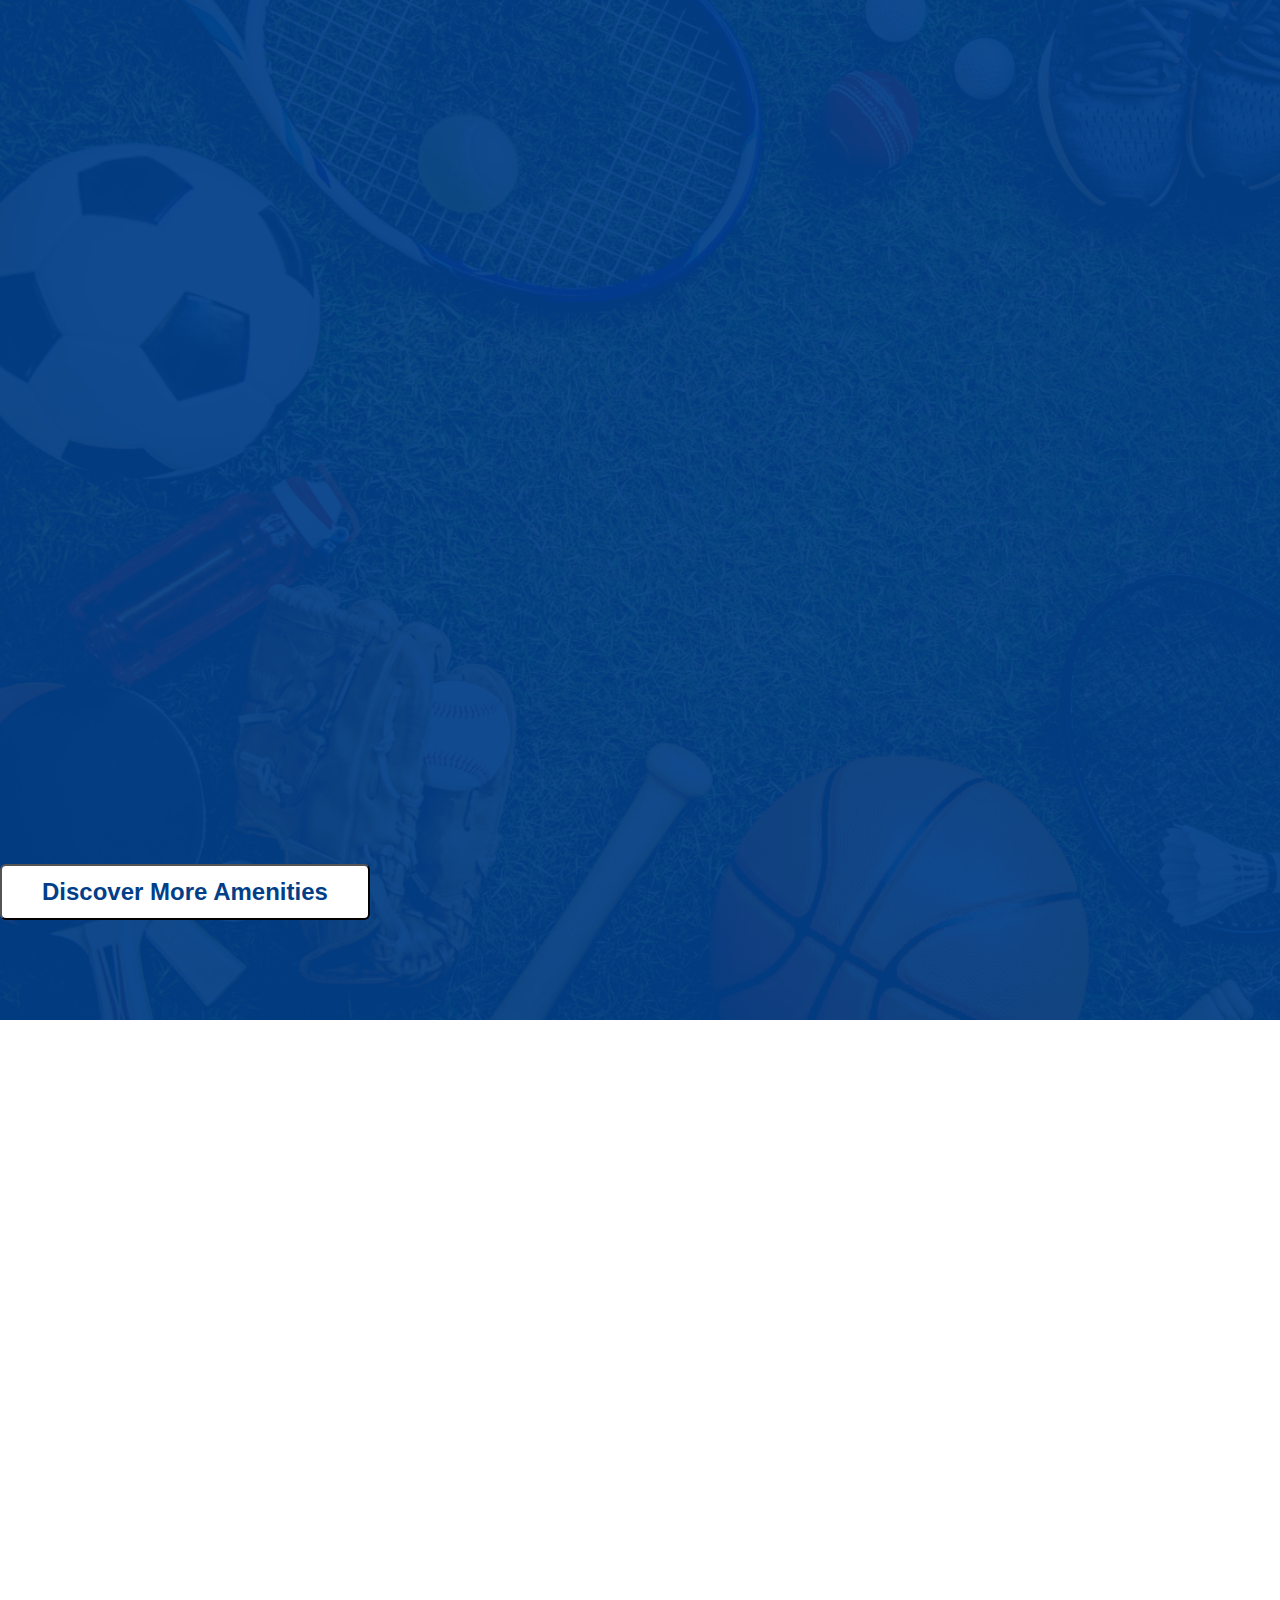
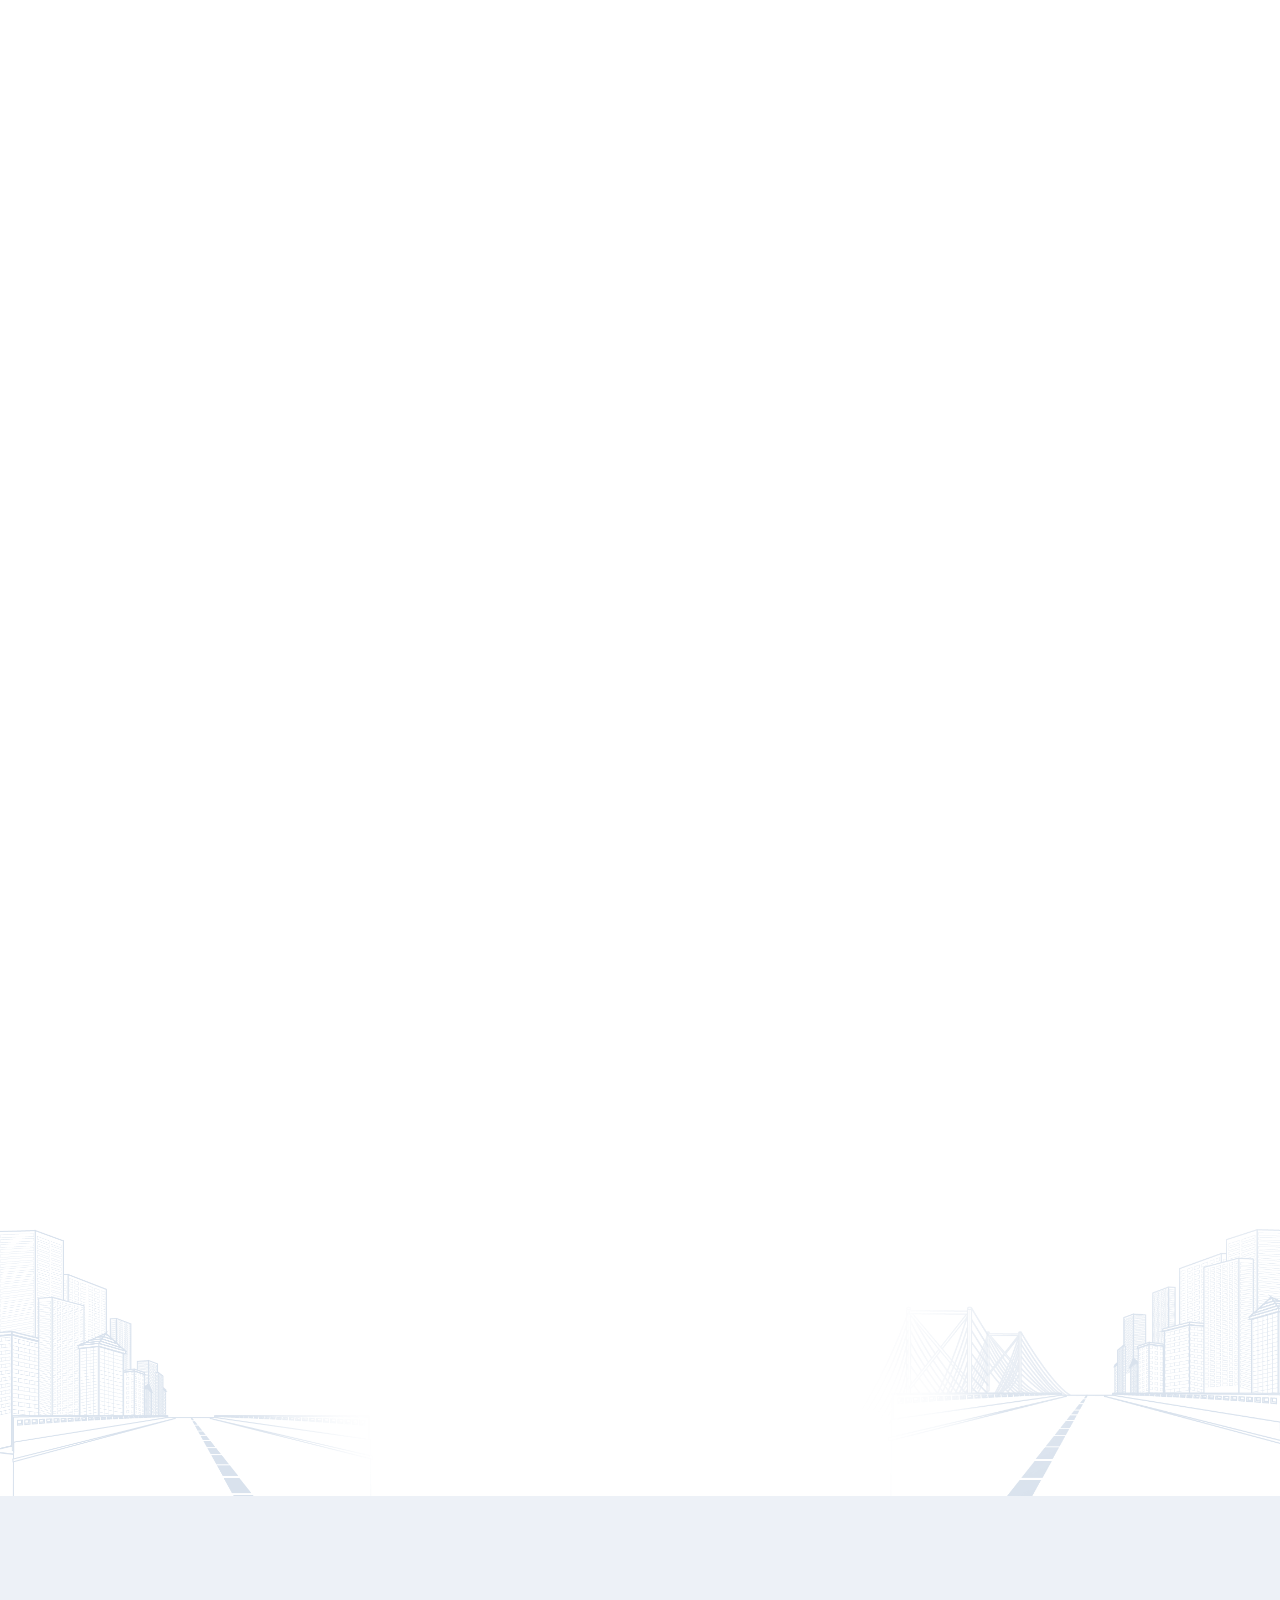
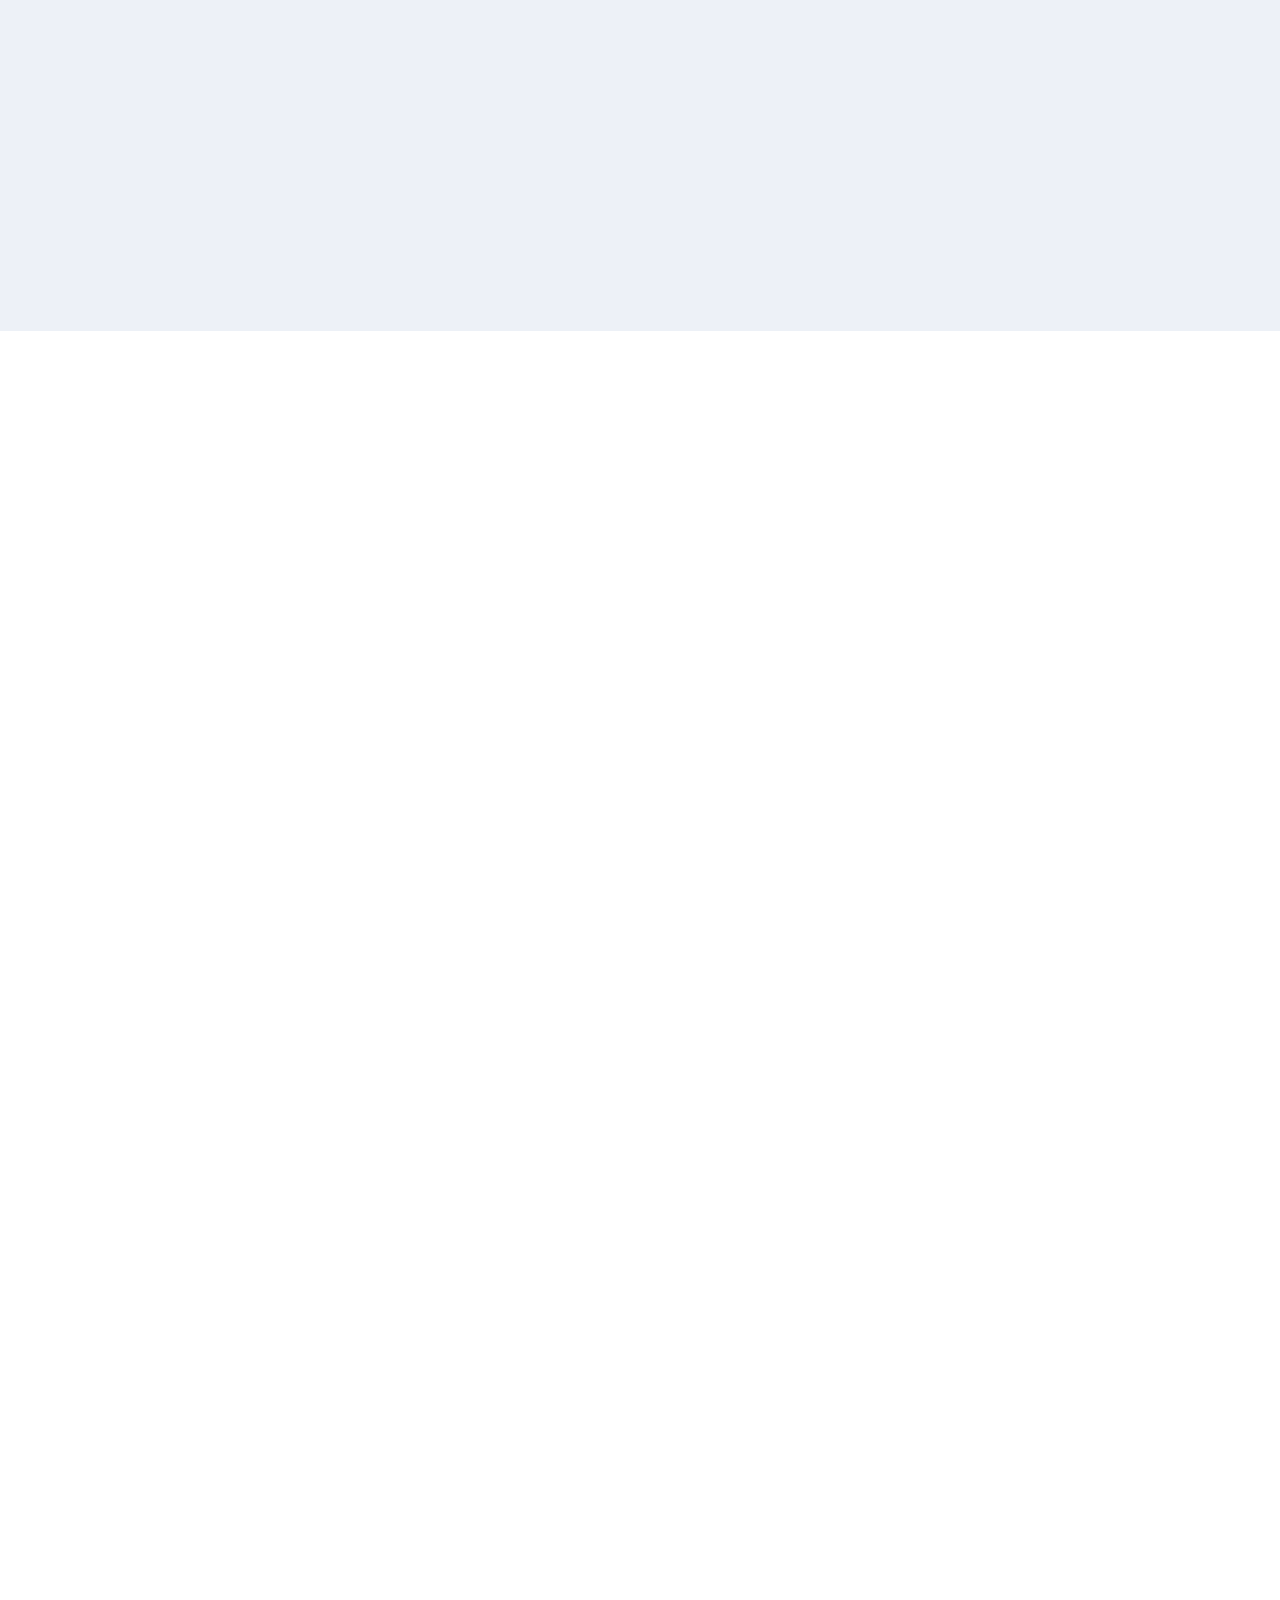
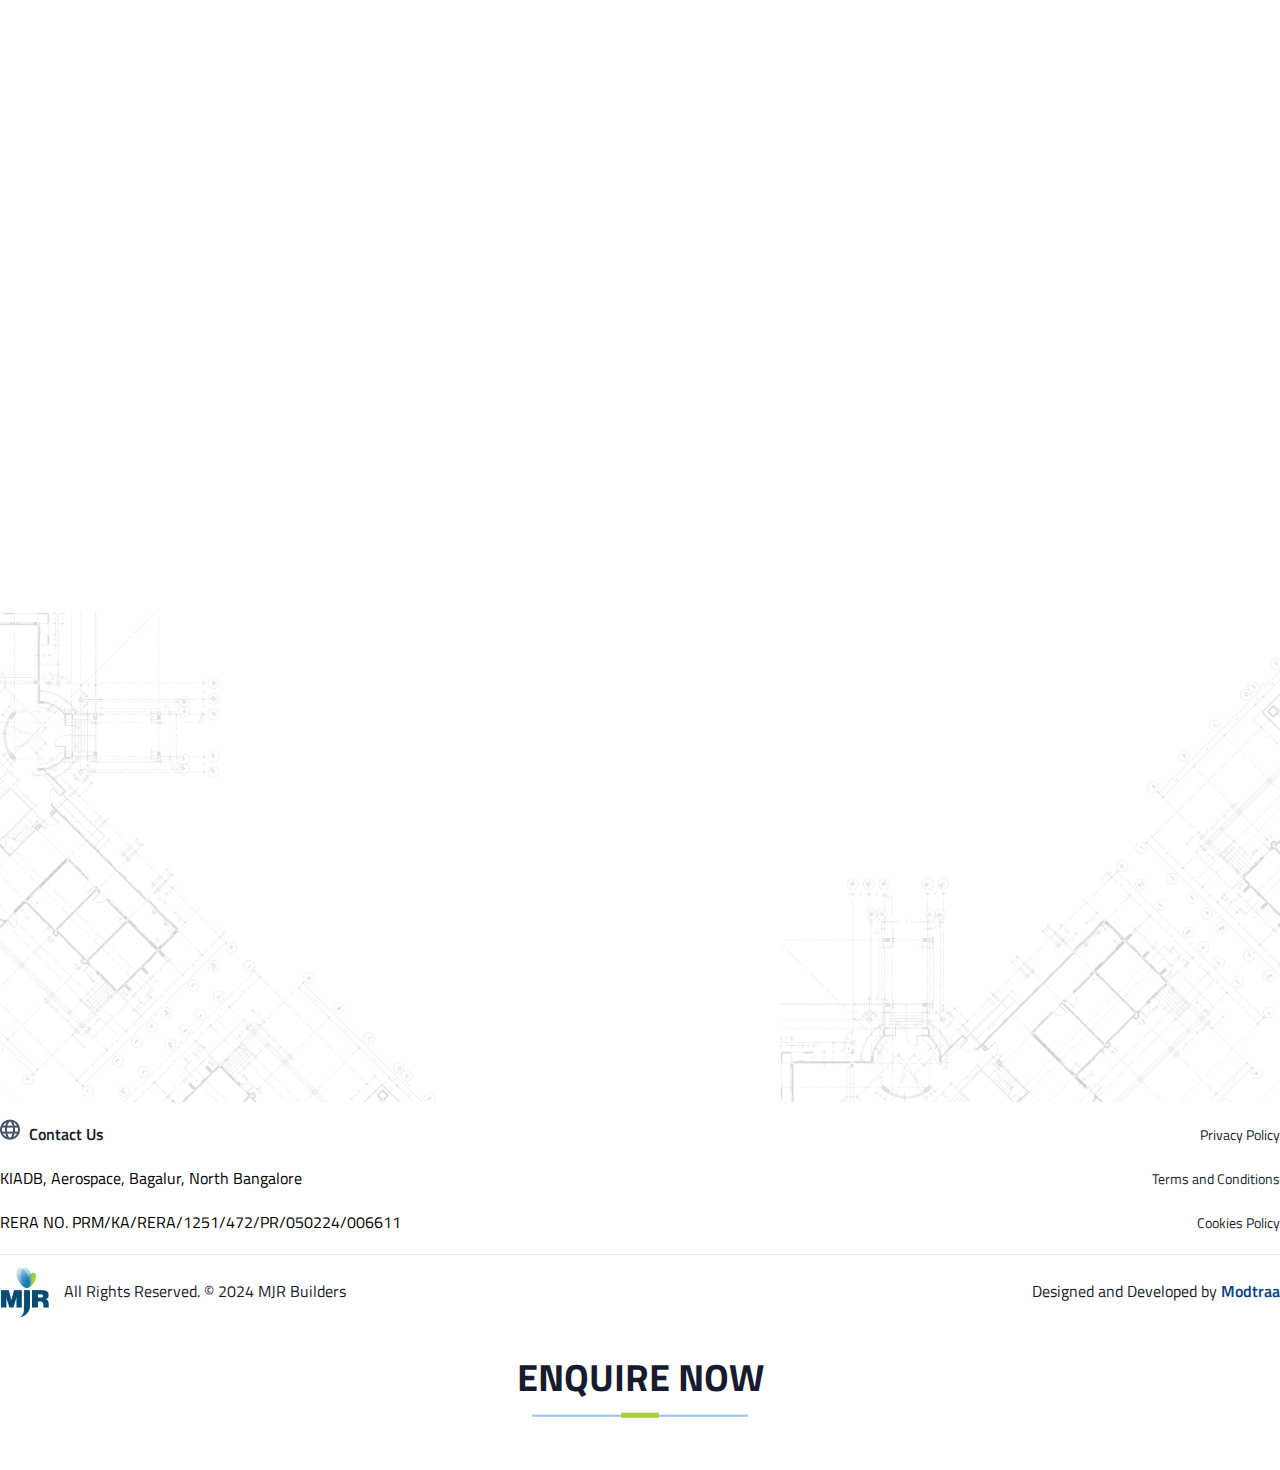
==== commit 19b72daf: "up" ====
--- a/index.html
+++ b/index.html
@@ -187,7 +187,7 @@
     <section class="amenities">
         <div class="container">
             <div class="head" data-aos="fade-up" data-aos-duration="1000">
-                <h2>Amenities</h2>
+                <h2>Elevated Sky Garden Amenities</h2>
                 <div><img src="images/line.png" alt=""></div>
             </div>
         </div>
@@ -227,10 +227,10 @@
                 </div>
             </div>
             <div class="amenities-box">
-                <div class="a-item" data-aos="fade-up" data-aos-duration="1000">
+                <!-- <div class="a-item" data-aos="fade-up" data-aos-duration="1000">
                     <img src="images/amenities/a9.png" class="img-fluid" alt="">
                     <p>Badminton</p>
-                </div>
+                </div> -->
                 <div class="a-item" data-aos="fade-up" data-aos-duration="2000">
                     <img src="images/amenities/a10.png" class="img-fluid" alt="">
                     <p>Basketball Court</p>
@@ -259,6 +259,10 @@
                     <img src="images/amenities/a16.png" class="img-fluid" alt="">
                     <p>24 Hours Security</p>
                 </div>
+            </div>
+            <div class="text-center mt-5">
+                <button class="btn btn-mjr white" data-bs-toggle="modal" data-bs-target="#leadModal">Discover More
+                    Amenities</button>
             </div>
         </div>
     </section>
--- a/css/main.css
+++ b/css/main.css
@@ -24,6 +24,10 @@
 }
 .btn-mjr:hover {
   color: #dfdfdf;
+}
+.btn-mjr.white {
+  background-color: #ffffff;
+  color: #023F88;
 }
 
 .download-brochure {
